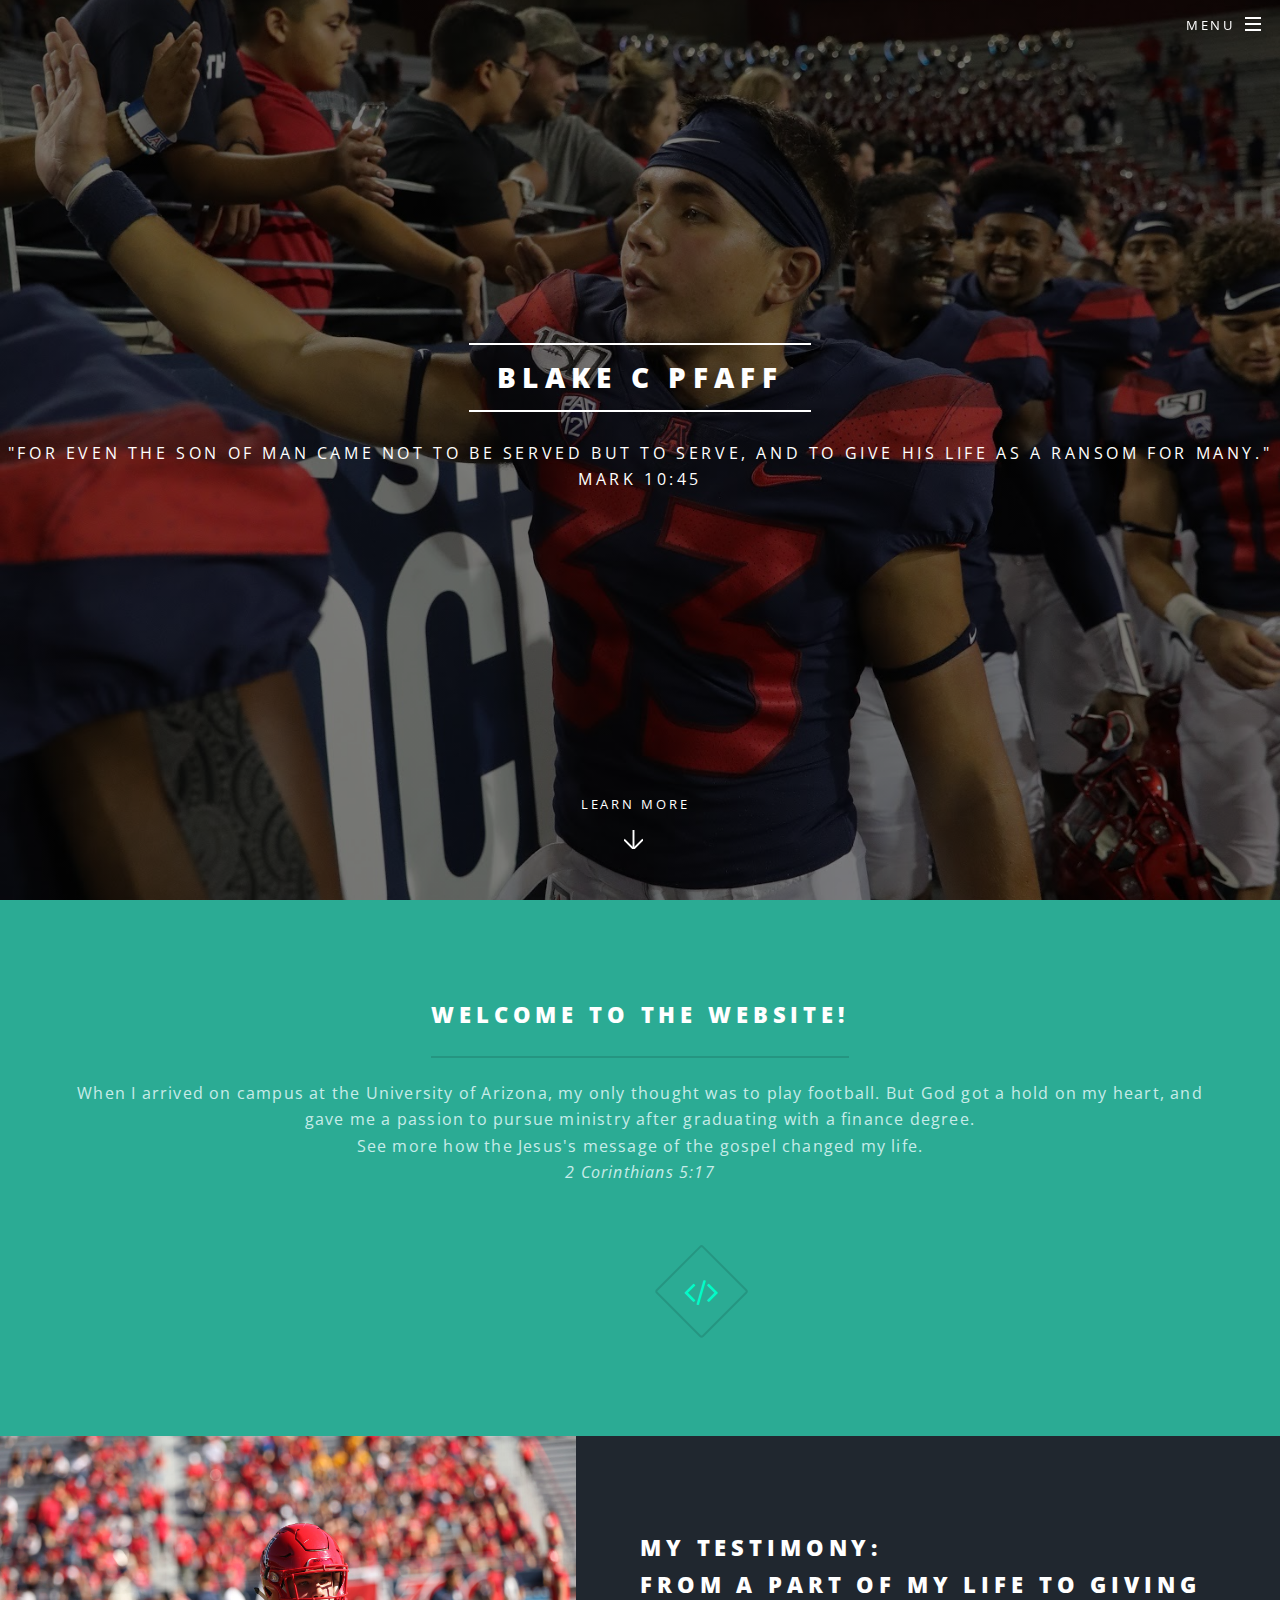
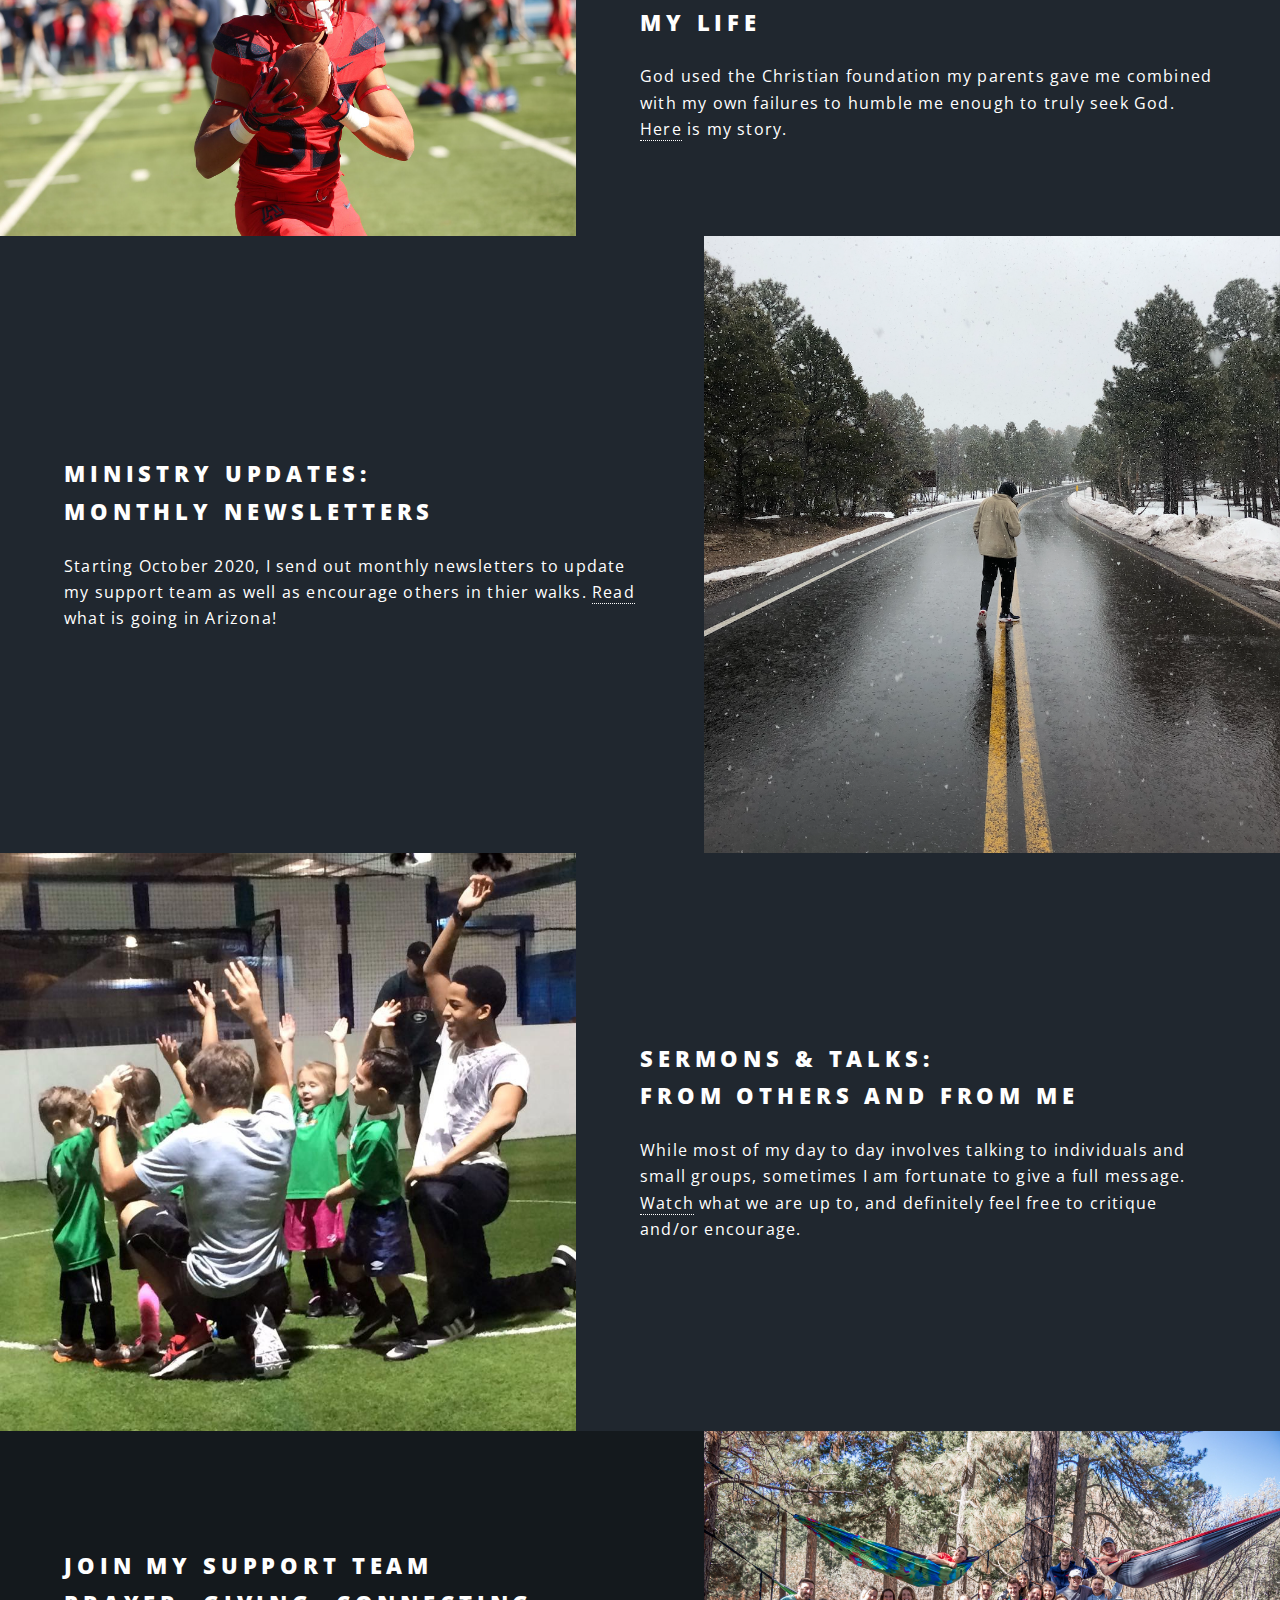
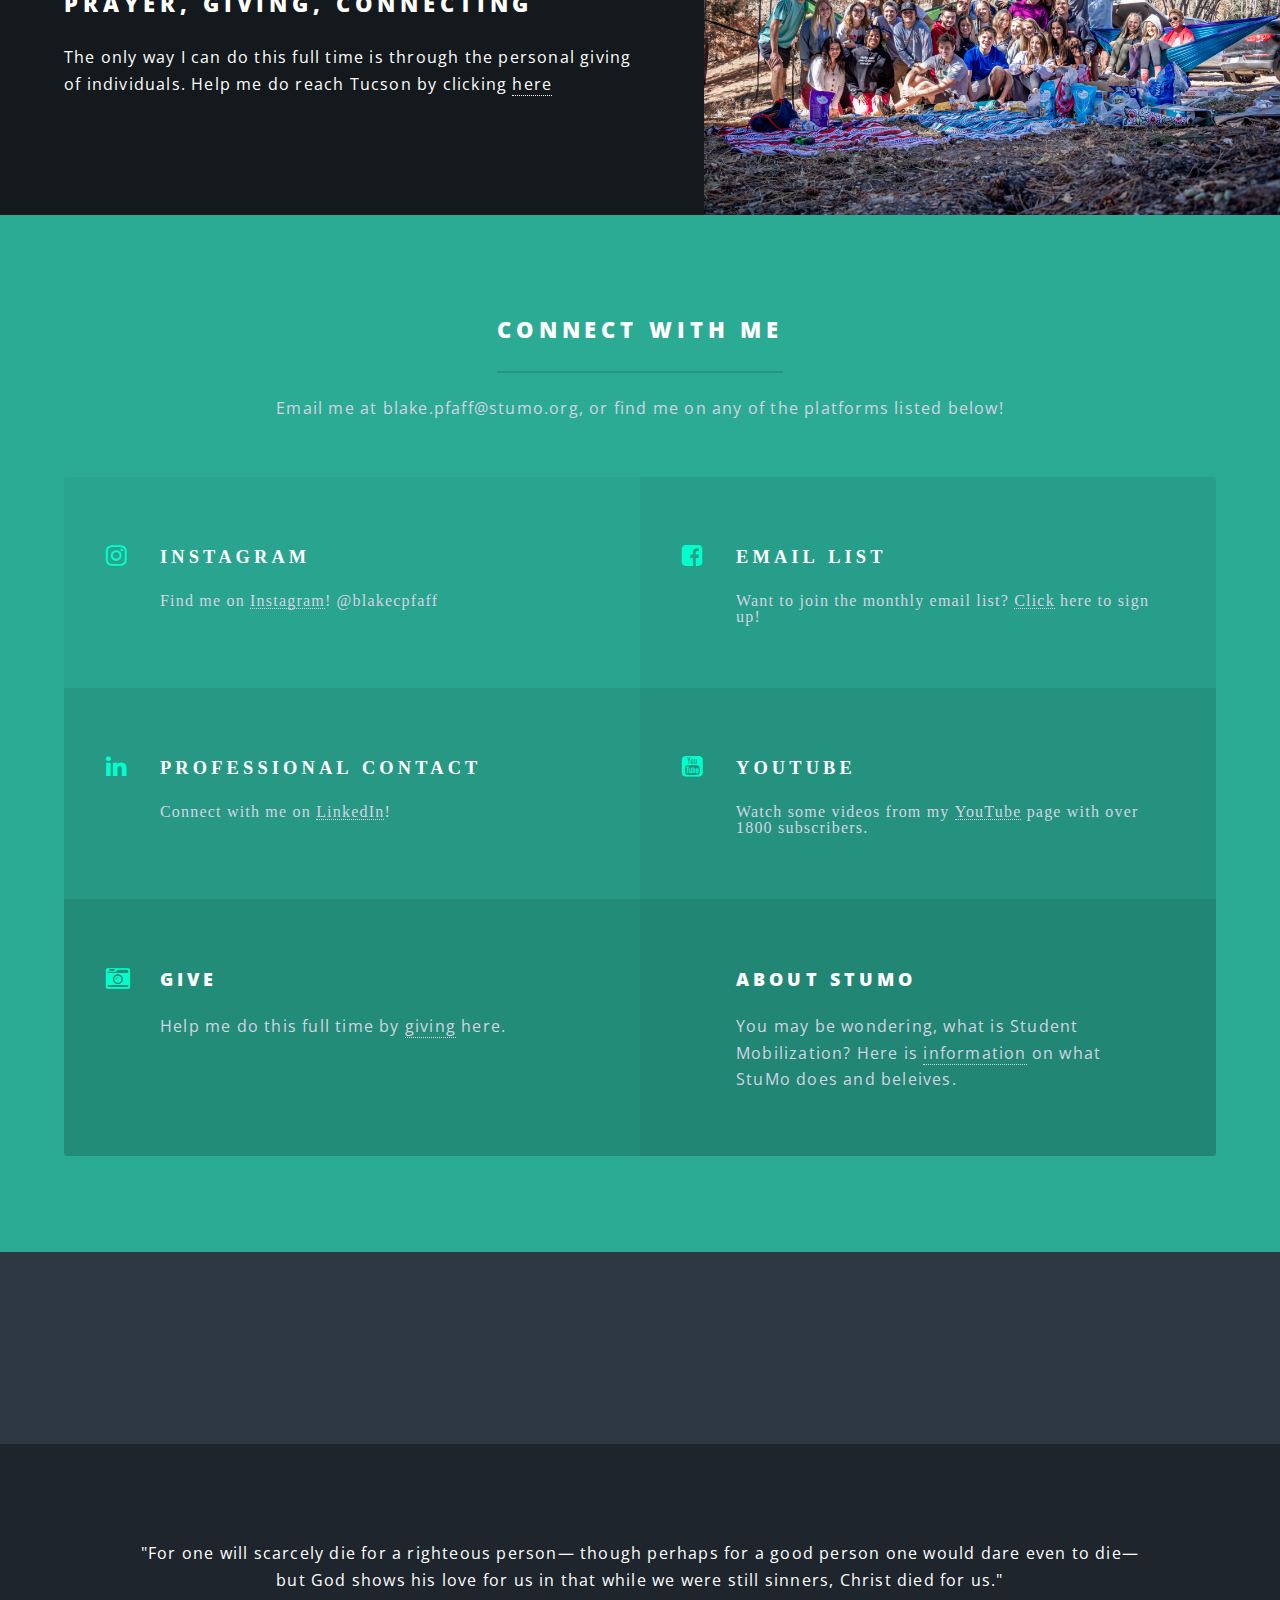
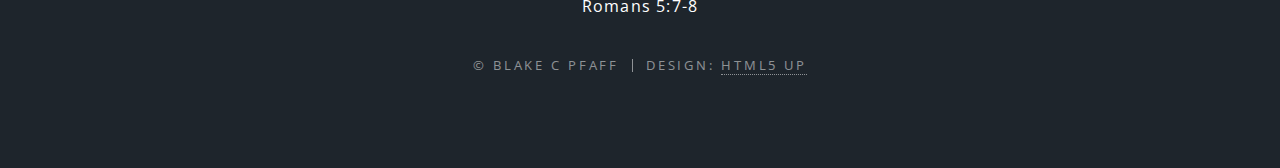
==== index.html @ 1bc869cd "icons more" ====
<!DOCTYPE HTML>
<!--
	Spectral by HTML5 UP
	html5up.net | @ajlkn
	Free for personal and commercial use under the CCA 3.0 license (html5up.net/license)
-->
<html>
	<head>
		<title>Blake C Pfaff</title>
		<meta charset="utf-8" />
		<meta name="viewport" content="width=device-width, initial-scale=1, user-scalable=no" />
		<link rel="stylesheet" href="assets/css/main.css" />
		<noscript><link rel="stylesheet" href="assets/css/noscript.css" /></noscript>
	</head>
	<body class="landing is-preload">

		<!-- Page Wrapper -->
			<div id="page-wrapper">

				<!-- Header -->
					<header id="header" class="alt">
						<h1><a href="index.html">Blake C Pfaff</a></h1>
						<nav id="nav">
							<ul>
								<li class="special">
									<a href="#menu" class="menuToggle"><span>Menu</span></a>
									<div id="menu">
										<ul>
											<li><a href="index.html">Home</a></li>
											<li><a href="servicee.html">Testimony</a></li>
											<li><a href="failuress.html">Newsletter Updates</a></li>
											<li><a href="workk.html">Sermons & Talks</a></li>
											<li><a href="workk.html">Connect & Give</a></li>

										</ul>
									</div>
								</li>
							</ul>
						</nav>
					</header>

				<!-- Banner -->
					<section id="banner">
						<div class="inner">
							<h2>Blake C Pfaff</h2>
							<p>"For even the Son of Man came not to be served
								but to serve, and to give his life as a
								ransom for many."<br />
							 Mark 10:45<br />
							</p>
							<ul class="actions special">

							</ul>
						</div>
						<a href="#one" class="more scrolly">Learn More</a>
					</section>

				<!-- One -->
					<section id="one" class="wrapper style1 special">
						<div class="inner">
							<header class="major">
								<h2> Welcome to the website! </h2>
								<p>When I arrived on campus at the University of Arizona, my only thought
									was to play football. But God got a hold on my heart, and gave me a
									passion to pursue ministry after graduating with a finance degree.
									<br>See more how the Jesus's message of the gospel changed my life.<br>

									 <i> 2 Corinthians 5:17 </i>

								</p>
							</header>
							<ul class="icons major">

								<li><span class="icon fas fa-cross style1"><span class="label">Lorem</span></span></li>
								<li><span class="icon fas fa-football-ball style2"><span class="label">Ipsum</span></span></li>
								<li><span class="icon fa-code major style3"><span class="label">Dolor</span></span></li>
							</ul>
						</div>
					</section>
<!-- cross 10013	271D -->
				<!-- Two -->
					<section id="two" class="wrapper alt style2">
						<section class="spotlight">

						<div class="image"><img src="images/football.JPG" alt width="600px;" height="400px;" /></div><div class="content">
						<h2>My Testimony:<br />
							From a part of my life to giving my life</h2>
						<p>God used the Christian foundation my parents gave me combined
							with my own failures to humble me enough to truly seek God.
						<a href="workk.html">Here</a> is my story.

							</div>
						</section>

						<section class="spotlight">
							<div class="image"><img src="images/snow.jpg" alt="" /></div><div class="content">
								<h2>Ministry Updates:<br />
								Monthly Newsletters</h2>
								<p>Starting October 2020, I send out monthly newsletters to update
									my support team as well as encourage others in thier walks.
									<a href="failuress.html">Read</a>
									what is going in Arizona!
									</thead>
								</p>
							</div>
						</section>
						<section class="spotlight">

							<div class="image"><img src="images/SoccerCoach.JPG" alt="" border="5" /></div><div class="content" >
								<h2>Sermons & Talks:<br />
									From others and from me
								</h2>
								<p>While most of my day to day involves talking to individuals and small
									groups, sometimes I am fortunate to give a full message. <br>
								<a href="servicee.html">Watch</a>
								what we are up to, and definitely feel free to critique and/or encourage.
								</p>

						</p>
							</div>
						</section>
						<section class="spotlight">

							<div class="image"><img src="images/azcamp.jpeg" alt="" border="5" /></div><div class="content" >
								<h2>Join My Support Team<br />
									Prayer, Giving, Connecting
								</h2>
								<p>The only way I can do this full time is through the personal giving
									of individuals. Help me do reach Tucson by clicking
								<a href="servicee.html">here</a>
								</p>

						</p>
							</div>
						</section>
					</section>

				<!-- Three -->
					<section id="three" class="wrapper style3 special">
						<div class="inner">
							<header class="major">
								<h2>Connect With Me</h2>
								<p>Email me at blake.pfaff@stumo.org, or find me on any of the platforms
								listed below! </p>
							</header>
							<ul class="features">
								<li class="icon fa fa-instagram">
									<h3>Instagram</h3>
									<p>Find me on <a href="https://www.instagram.com/blakecpfaff/">Instagram</a>!
										@blakecpfaff</p>
								</li>
								<li class="icon fa fa-facebook-square">
									<h3>Email List</h3>
									<p> Want to join the monthly email list?
										<a href="https://www.instagram.com/blakecpfaff/">Click</a>
										 here to sign up!
									</p>
								</li>
							<li class="fa fa-linkedin" >
									<h3>Professional Contact</h3>
									<p>Connect with me on
										<a href="https://www.linkedin.com/in/blakecpfaff/">LinkedIn</a>!

									</p>
								</li>
								<li class="icon fa fa-youtube-square">
									<h3>YouTube</h3>
									<p> Watch some videos from my
										<a href=https://www.youtube.com/c/BlakeCPfaff">YouTube</a>
										page with over 1800 subscribers.
								</p>
								</li>
								<li class="icon fa-camera-retro">
									<h3>Give</h3>
									<p> Help me do this full time by
										<a href="https://www.instagram.com/blakecpfaff/">giving</a>
										 here.
									</p>

								</li>
								<li class="icon fas fa-bible">
									<h3>About StuMo</h3>
									<p> You may be wondering, what is Student Mobilization? Here is
									<a href=https://www.stumo.org/about">information</a>
									on what StuMo does and beleives. </p>
								</li>
							</ul>
						</div>
					</section>
<!--32,39,47,1 !-->
				<!-- CTA -->
					<section id="cta" class="wrapper style4">
						<div class="inner">
							<header>
								<h2></h2>
								<p></p>
							</header>
							<ul class="actions stacked">


							</ul>
						</div>
					</section>

				<!-- Footer -->
					<footer id="footer">
						<p>
							"For one will scarcely die for a righteous person—
							though perhaps for a good person one would dare even to die—
							<br> but God shows his love for us in that while we were still sinners,
							Christ died for us."
							<br> Romans 5:7-8 </p>
						</ul>
						<ul class="copyright">
							<li>&copy; Blake C Pfaff</li><li>Design: <a href="http://html5up.net">HTML5 UP</a></li>
						</ul>
					</footer>

			</div>

		<!-- Scripts -->
			<script src="assets/js/jquery.min.js"></script>
			<script src="assets/js/jquery.scrollex.min.js"></script>
			<script src="assets/js/jquery.scrolly.min.js"></script>
			<script src="assets/js/browser.min.js"></script>
			<script src="assets/js/breakpoints.min.js"></script>
			<script src="assets/js/util.js"></script>
			<script src="assets/js/main.js"></script>

	</body>
</html>
---- assets/css/main.css ----
@import url(font-awesome.min.css);
@import url("https://fonts.googleapis.com/css?family=Open+Sans:400,400italic,600,600italic,800,800italic");

/*
	Spectral by HTML5 UP
	html5up.net | @ajlkn
	Free for personal and commercial use under the CCA 3.0 license (html5up.net/license)
*/
/*
(25,54,148,1)
*/
html, body, div, span, applet, object,
iframe, h1, h2, h3, h4, h5, h6, p, blockquote,
pre, a, abbr, acronym, address, big, cite,
code, del, dfn, em, img, ins, kbd, q, s, samp,
small, strike, strong, sub, sup, tt, var, b,
u, i, center, dl, dt, dd, ol, ul, li, fieldset,
form, label, legend, table, caption, tbody,
tfoot, thead, tr, th, td, article, aside,
canvas, details, embed, figure, figcaption,
footer, header, hgroup, menu, nav, output, ruby,
section, summary, time, mark, audio, video {
	margin: 0;
	padding: 0;
	border: 0;
	font-size: 100%;
	font: inherit;
	vertical-align: baseline;}

article, aside, details, figcaption, figure,
footer, header, hgroup, menu, nav, section {
	display: block;}

body {
	line-height: 1;
}

ol, ul {
	list-style: none;
}

blockquote, q {
	quotes: none;
}

	blockquote:before, blockquote:after, q:before, q:after {
		content: '';
		content: none;
	}

table {
	border-collapse: collapse;
	border-spacing: 0;
}

body {
	-webkit-text-size-adjust: none;
}

mark {
	background-color: transparent;
	color: inherit;
}

input::-moz-focus-inner {
	border: 0;
	padding: 0;
}

input, select, textarea {
	-moz-appearance: none;
	-webkit-appearance: none;
	-ms-appearance: none;
	appearance: none;
}

/* Basic */

	@-ms-viewport {
		width: device-width;
	}

	html {
		box-sizing: border-box;
	}

	*, *:before, *:after {
		box-sizing: inherit;
	}

	body {
		background: #2e3842;
	}

		body.is-preload *, body.is-preload *:before, body.is-preload *:after {
			-moz-animation: none !important;
			-webkit-animation: none !important;
			-ms-animation: none !important;
			animation: none !important;
			-moz-transition: none !important;
			-webkit-transition: none !important;
			-ms-transition: none !important;
			transition: none !important;
		}

	body, input, select, textarea {
		color: #fff;
		font-family: "Open Sans", Helvetica, sans-serif;
		font-size: 15pt;
		font-weight: 400;
		letter-spacing: 0.075em;
		line-height: 1.65em;
	}

		@media screen and (max-width: 1680px) {

			body, input, select, textarea {
				font-size: 13pt;
			}

		}

		@media screen and (max-width: 1280px) {

			body, input, select, textarea {
				font-size: 12pt;
			}

		}

		@media screen and (max-width: 736px) {

			body, input, select, textarea {
				font-size: 11pt;
				letter-spacing: 0.0375em;
			}

		}

	a {
		-moz-transition: color 0.2s ease, border-bottom-color 0.2s ease;
		-webkit-transition: color 0.2s ease, border-bottom-color 0.2s ease;
		-ms-transition: color 0.2s ease, border-bottom-color 0.2s ease;
		transition: color 0.2s ease, border-bottom-color 0.2s ease;
		border-bottom: dotted 1px;
		color: inherit;
		text-decoration: none;
	}

		a:hover {
			border-bottom-color: transparent;
		}

	strong, b {
		color: #fff;
		font-weight: 600;
	}

	em, i {
		font-style: italic;
	}

	p {
		margin: 0 0 2em 0;
	}

	h1, h2, h3, h4, h5, h6 {
		color: #fff;
		font-weight: 800;
		letter-spacing: 0.225em;
		line-height: 1em;
		margin: 0 0 1em 0;
		text-transform: uppercase;
	}

		h1 a, h2 a, h3 a, h4 a, h5 a, h6 a {
			color: inherit;
			text-decoration: none;
		}

	h2 {
		font-size: 1.35em;
		line-height: 1.75em;
	}

		@media screen and (max-width: 736px) {

			h2 {
				font-size: 1.1em;
				line-height: 1.65em;
			}

		}

	h3 {
		font-size: 1.15em;
		line-height: 1.75em;
	}

		@media screen and (max-width: 736px) {

			h3 {
				font-size: 1em;
				line-height: 1.65em;
			}

		}

	h4 {
		font-size: 1em;
		line-height: 1.5em;
	}

	h5 {
		font-size: 0.8em;
		line-height: 1.5em;
	}

	h6 {
		font-size: 0.7em;
		line-height: 1.5em;
	}

	sub {
		font-size: 0.8em;
		position: relative;
		top: 0.5em;
	}

	sup {
		font-size: 0.8em;
		position: relative;
		top: -0.5em;
	}

	hr {
		border: 0;
		border-bottom: solid 2px #fff;
		margin: 3em 0;
	}

		hr.major {
			margin: 4.5em 0;
		}

	blockquote {
		border-left: solid 4px #fff;
		font-style: italic;
		margin: 0 0 2em 0;
		padding: 0.5em 0 0.5em 2em;
	}

	code {
		background: rgba(144, 144, 144, 0.25);
		border-radius: 3px;
		font-family: "Courier New", monospace;
		font-size: 0.9em;
		letter-spacing: 0;
		margin: 0 0.25em;
		padding: 0.25em 0.65em;
	}

	pre {
		-webkit-overflow-scrolling: touch;
		font-family: "Courier New", monospace;
		font-size: 0.9em;
		margin: 0 0 2em 0;
	}

		pre code {
			display: block;
			line-height: 1.75em;
			padding: 1em 1.5em;
			overflow-x: auto;
		}

	.align-left {
		text-align: left;
	}

	.align-center {
		text-align: center;
	}

	.align-right {
		text-align: right;
	}

/* Row */

	.row {
		display: flex;
		flex-wrap: wrap;
		box-sizing: border-box;
		align-items: stretch;
	}

		.row > * {
			box-sizing: border-box;
		}

		.row.gtr-uniform > * > :last-child {
			margin-bottom: 0;
		}

		.row.aln-left {
			justify-content: flex-start;
		}

		.row.aln-center {
			justify-content: center;
		}

		.row.aln-right {
			justify-content: flex-end;
		}

		.row.aln-top {
			align-items: flex-start;
		}

		.row.aln-middle {
			align-items: center;
		}

		.row.aln-bottom {
			align-items: flex-end;
		}

		.row > .imp {
			order: -1;
		}

		.row > .col-1 {
			width: 8.3333333333%;
		}

		.row > .off-1 {
			margin-left: 8.3333333333%;
		}

		.row > .col-2 {
			width: 16.6666666667%;
		}

		.row > .off-2 {
			margin-left: 16.6666666667%;
		}

		.row > .col-3 {
			width: 25%;
		}

		.row > .off-3 {
			margin-left: 25%;
		}

		.row > .col-4 {
			width: 33.3333333333%;
		}

		.row > .off-4 {
			margin-left: 33.3333333333%;
		}

		.row > .col-5 {
			width: 41.6666666667%;
		}

		.row > .off-5 {
			margin-left: 41.6666666667%;
		}

		.row > .col-6 {
			width: 50%;
		}

		.row > .off-6 {
			margin-left: 50%;
		}

		.row > .col-7 {
			width: 58.3333333333%;
		}

		.row > .off-7 {
			margin-left: 58.3333333333%;
		}

		.row > .col-8 {
			width: 66.6666666667%;
		}

		.row > .off-8 {
			margin-left: 66.6666666667%;
		}

		.row > .col-9 {
			width: 75%;
		}

		.row > .off-9 {
			margin-left: 75%;
		}

		.row > .col-10 {
			width: 83.3333333333%;
		}

		.row > .off-10 {
			margin-left: 83.3333333333%;
		}

		.row > .col-11 {
			width: 91.6666666667%;
		}

		.row > .off-11 {
			margin-left: 91.6666666667%;
		}

		.row > .col-12 {
			width: 100%;
		}

		.row > .off-12 {
			margin-left: 100%;
		}

		.row.gtr-0 {
			margin-top: 0;
			margin-left: 0em;
		}

			.row.gtr-0 > * {
				padding: 0 0 0 0em;
			}

			.row.gtr-0.gtr-uniform {
				margin-top: 0em;
			}

				.row.gtr-0.gtr-uniform > * {
					padding-top: 0em;
				}

		.row.gtr-25 {
			margin-top: 0;
			margin-left: -0.375em;
		}

			.row.gtr-25 > * {
				padding: 0 0 0 0.375em;
			}

			.row.gtr-25.gtr-uniform {
				margin-top: -0.375em;
			}

				.row.gtr-25.gtr-uniform > * {
					padding-top: 0.375em;
				}

		.row.gtr-50 {
			margin-top: 0;
			margin-left: -0.75em;
		}

			.row.gtr-50 > * {
				padding: 0 0 0 0.75em;
			}

			.row.gtr-50.gtr-uniform {
				margin-top: -0.75em;
			}

				.row.gtr-50.gtr-uniform > * {
					padding-top: 0.75em;
				}

		.row {
			margin-top: 0;
			margin-left: -1.5em;
		}

			.row > * {
				padding: 0 0 0 1.5em;
			}

			.row.gtr-uniform {
				margin-top: -1.5em;
			}

				.row.gtr-uniform > * {
					padding-top: 1.5em;
				}

		.row.gtr-150 {
			margin-top: 0;
			margin-left: -2.25em;
		}

			.row.gtr-150 > * {
				padding: 0 0 0 2.25em;
			}

			.row.gtr-150.gtr-uniform {
				margin-top: -2.25em;
			}

				.row.gtr-150.gtr-uniform > * {
					padding-top: 2.25em;
				}

		.row.gtr-200 {
			margin-top: 0;
			margin-left: -3em;
		}

			.row.gtr-200 > * {
				padding: 0 0 0 3em;
			}

			.row.gtr-200.gtr-uniform {
				margin-top: -3em;
			}

				.row.gtr-200.gtr-uniform > * {
					padding-top: 3em;
				}

		@media screen and (max-width: 1680px) {

			.row {
				display: flex;
				flex-wrap: wrap;
				box-sizing: border-box;
				align-items: stretch;
			}

				.row > * {
					box-sizing: border-box;
				}

				.row.gtr-uniform > * > :last-child {
					margin-bottom: 0;
				}

				.row.aln-left {
					justify-content: flex-start;
				}

				.row.aln-center {
					justify-content: center;
				}

				.row.aln-right {
					justify-content: flex-end;
				}

				.row.aln-top {
					align-items: flex-start;
				}

				.row.aln-middle {
					align-items: center;
				}

				.row.aln-bottom {
					align-items: flex-end;
				}

				.row > .imp-xlarge {
					order: -1;
				}

				.row > .col-1-xlarge {
					width: 8.3333333333%;
				}

				.row > .off-1-xlarge {
					margin-left: 8.3333333333%;
				}

				.row > .col-2-xlarge {
					width: 16.6666666667%;
				}

				.row > .off-2-xlarge {
					margin-left: 16.6666666667%;
				}

				.row > .col-3-xlarge {
					width: 25%;
				}

				.row > .off-3-xlarge {
					margin-left: 25%;
				}

				.row > .col-4-xlarge {
					width: 33.3333333333%;
				}

				.row > .off-4-xlarge {
					margin-left: 33.3333333333%;
				}

				.row > .col-5-xlarge {
					width: 41.6666666667%;
				}

				.row > .off-5-xlarge {
					margin-left: 41.6666666667%;
				}

				.row > .col-6-xlarge {
					width: 50%;
				}

				.row > .off-6-xlarge {
					margin-left: 50%;
				}

				.row > .col-7-xlarge {
					width: 58.3333333333%;
				}

				.row > .off-7-xlarge {
					margin-left: 58.3333333333%;
				}

				.row > .col-8-xlarge {
					width: 66.6666666667%;
				}

				.row > .off-8-xlarge {
					margin-left: 66.6666666667%;
				}

				.row > .col-9-xlarge {
					width: 75%;
				}

				.row > .off-9-xlarge {
					margin-left: 75%;
				}

				.row > .col-10-xlarge {
					width: 83.3333333333%;
				}

				.row > .off-10-xlarge {
					margin-left: 83.3333333333%;
				}

				.row > .col-11-xlarge {
					width: 91.6666666667%;
				}

				.row > .off-11-xlarge {
					margin-left: 91.6666666667%;
				}

				.row > .col-12-xlarge {
					width: 100%;
				}

				.row > .off-12-xlarge {
					margin-left: 100%;
				}

				.row.gtr-0 {
					margin-top: 0;
					margin-left: 0em;
				}

					.row.gtr-0 > * {
						padding: 0 0 0 0em;
					}

					.row.gtr-0.gtr-uniform {
						margin-top: 0em;
					}

						.row.gtr-0.gtr-uniform > * {
							padding-top: 0em;
						}

				.row.gtr-25 {
					margin-top: 0;
					margin-left: -0.375em;
				}

					.row.gtr-25 > * {
						padding: 0 0 0 0.375em;
					}

					.row.gtr-25.gtr-uniform {
						margin-top: -0.375em;
					}

						.row.gtr-25.gtr-uniform > * {
							padding-top: 0.375em;
						}

				.row.gtr-50 {
					margin-top: 0;
					margin-left: -0.75em;
				}

					.row.gtr-50 > * {
						padding: 0 0 0 0.75em;
					}

					.row.gtr-50.gtr-uniform {
						margin-top: -0.75em;
					}

						.row.gtr-50.gtr-uniform > * {
							padding-top: 0.75em;
						}

				.row {
					margin-top: 0;
					margin-left: -1.5em;
				}

					.row > * {
						padding: 0 0 0 1.5em;
					}

					.row.gtr-uniform {
						margin-top: -1.5em;
					}

						.row.gtr-uniform > * {
							padding-top: 1.5em;
						}

				.row.gtr-150 {
					margin-top: 0;
					margin-left: -2.25em;
				}

					.row.gtr-150 > * {
						padding: 0 0 0 2.25em;
					}

					.row.gtr-150.gtr-uniform {
						margin-top: -2.25em;
					}

						.row.gtr-150.gtr-uniform > * {
							padding-top: 2.25em;
						}

				.row.gtr-200 {
					margin-top: 0;
					margin-left: -3em;
				}

					.row.gtr-200 > * {
						padding: 0 0 0 3em;
					}

					.row.gtr-200.gtr-uniform {
						margin-top: -3em;
					}

						.row.gtr-200.gtr-uniform > * {
							padding-top: 3em;
						}

		}

		@media screen and (max-width: 1280px) {

			.row {
				display: flex;
				flex-wrap: wrap;
				box-sizing: border-box;
				align-items: stretch;
			}

				.row > * {
					box-sizing: border-box;
				}

				.row.gtr-uniform > * > :last-child {
					margin-bottom: 0;
				}

				.row.aln-left {
					justify-content: flex-start;
				}

				.row.aln-center {
					justify-content: center;
				}

				.row.aln-right {
					justify-content: flex-end;
				}

				.row.aln-top {
					align-items: flex-start;
				}

				.row.aln-middle {
					align-items: center;
				}

				.row.aln-bottom {
					align-items: flex-end;
				}

				.row > .imp-large {
					order: -1;
				}

				.row > .col-1-large {
					width: 8.3333333333%;
				}

				.row > .off-1-large {
					margin-left: 8.3333333333%;
				}

				.row > .col-2-large {
					width: 16.6666666667%;
				}

				.row > .off-2-large {
					margin-left: 16.6666666667%;
				}

				.row > .col-3-large {
					width: 25%;
				}

				.row > .off-3-large {
					margin-left: 25%;
				}

				.row > .col-4-large {
					width: 33.3333333333%;
				}

				.row > .off-4-large {
					margin-left: 33.3333333333%;
				}

				.row > .col-5-large {
					width: 41.6666666667%;
				}

				.row > .off-5-large {
					margin-left: 41.6666666667%;
				}

				.row > .col-6-large {
					width: 50%;
				}

				.row > .off-6-large {
					margin-left: 50%;
				}

				.row > .col-7-large {
					width: 58.3333333333%;
				}

				.row > .off-7-large {
					margin-left: 58.3333333333%;
				}

				.row > .col-8-large {
					width: 66.6666666667%;
				}

				.row > .off-8-large {
					margin-left: 66.6666666667%;
				}

				.row > .col-9-large {
					width: 75%;
				}

				.row > .off-9-large {
					margin-left: 75%;
				}

				.row > .col-10-large {
					width: 83.3333333333%;
				}

				.row > .off-10-large {
					margin-left: 83.3333333333%;
				}

				.row > .col-11-large {
					width: 91.6666666667%;
				}

				.row > .off-11-large {
					margin-left: 91.6666666667%;
				}

				.row > .col-12-large {
					width: 100%;
				}

				.row > .off-12-large {
					margin-left: 100%;
				}

				.row.gtr-0 {
					margin-top: 0;
					margin-left: 0em;
				}

					.row.gtr-0 > * {
						padding: 0 0 0 0em;
					}

					.row.gtr-0.gtr-uniform {
						margin-top: 0em;
					}

						.row.gtr-0.gtr-uniform > * {
							padding-top: 0em;
						}

				.row.gtr-25 {
					margin-top: 0;
					margin-left: -0.375em;
				}

					.row.gtr-25 > * {
						padding: 0 0 0 0.375em;
					}

					.row.gtr-25.gtr-uniform {
						margin-top: -0.375em;
					}

						.row.gtr-25.gtr-uniform > * {
							padding-top: 0.375em;
						}

				.row.gtr-50 {
					margin-top: 0;
					margin-left: -0.75em;
				}

					.row.gtr-50 > * {
						padding: 0 0 0 0.75em;
					}

					.row.gtr-50.gtr-uniform {
						margin-top: -0.75em;
					}

						.row.gtr-50.gtr-uniform > * {
							padding-top: 0.75em;
						}

				.row {
					margin-top: 0;
					margin-left: -1.5em;
				}

					.row > * {
						padding: 0 0 0 1.5em;
					}

					.row.gtr-uniform {
						margin-top: -1.5em;
					}

						.row.gtr-uniform > * {
							padding-top: 1.5em;
						}

				.row.gtr-150 {
					margin-top: 0;
					margin-left: -2.25em;
				}

					.row.gtr-150 > * {
						padding: 0 0 0 2.25em;
					}

					.row.gtr-150.gtr-uniform {
						margin-top: -2.25em;
					}

						.row.gtr-150.gtr-uniform > * {
							padding-top: 2.25em;
						}

				.row.gtr-200 {
					margin-top: 0;
					margin-left: -3em;
				}

					.row.gtr-200 > * {
						padding: 0 0 0 3em;
					}

					.row.gtr-200.gtr-uniform {
						margin-top: -3em;
					}

						.row.gtr-200.gtr-uniform > * {
							padding-top: 3em;
						}

		}

		@media screen and (max-width: 980px) {

			.row {
				display: flex;
				flex-wrap: wrap;
				box-sizing: border-box;
				align-items: stretch;
			}

				.row > * {
					box-sizing: border-box;
				}

				.row.gtr-uniform > * > :last-child {
					margin-bottom: 0;
				}

				.row.aln-left {
					justify-content: flex-start;
				}

				.row.aln-center {
					justify-content: center;
				}

				.row.aln-right {
					justify-content: flex-end;
				}

				.row.aln-top {
					align-items: flex-start;
				}

				.row.aln-middle {
					align-items: center;
				}

				.row.aln-bottom {
					align-items: flex-end;
				}

				.row > .imp-medium {
					order: -1;
				}

				.row > .col-1-medium {
					width: 8.3333333333%;
				}

				.row > .off-1-medium {
					margin-left: 8.3333333333%;
				}

				.row > .col-2-medium {
					width: 16.6666666667%;
				}

				.row > .off-2-medium {
					margin-left: 16.6666666667%;
				}

				.row > .col-3-medium {
					width: 25%;
				}

				.row > .off-3-medium {
					margin-left: 25%;
				}

				.row > .col-4-medium {
					width: 33.3333333333%;
				}

				.row > .off-4-medium {
					margin-left: 33.3333333333%;
				}

				.row > .col-5-medium {
					width: 41.6666666667%;
				}

				.row > .off-5-medium {
					margin-left: 41.6666666667%;
				}

				.row > .col-6-medium {
					width: 50%;
				}

				.row > .off-6-medium {
					margin-left: 50%;
				}

				.row > .col-7-medium {
					width: 58.3333333333%;
				}

				.row > .off-7-medium {
					margin-left: 58.3333333333%;
				}

				.row > .col-8-medium {
					width: 66.6666666667%;
				}

				.row > .off-8-medium {
					margin-left: 66.6666666667%;
				}

				.row > .col-9-medium {
					width: 75%;
				}

				.row > .off-9-medium {
					margin-left: 75%;
				}

				.row > .col-10-medium {
					width: 83.3333333333%;
				}

				.row > .off-10-medium {
					margin-left: 83.3333333333%;
				}

				.row > .col-11-medium {
					width: 91.6666666667%;
				}

				.row > .off-11-medium {
					margin-left: 91.6666666667%;
				}

				.row > .col-12-medium {
					width: 100%;
				}

				.row > .off-12-medium {
					margin-left: 100%;
				}

				.row.gtr-0 {
					margin-top: 0;
					margin-left: 0em;
				}

					.row.gtr-0 > * {
						padding: 0 0 0 0em;
					}

					.row.gtr-0.gtr-uniform {
						margin-top: 0em;
					}

						.row.gtr-0.gtr-uniform > * {
							padding-top: 0em;
						}

				.row.gtr-25 {
					margin-top: 0;
					margin-left: -0.375em;
				}

					.row.gtr-25 > * {
						padding: 0 0 0 0.375em;
					}

					.row.gtr-25.gtr-uniform {
						margin-top: -0.375em;
					}

						.row.gtr-25.gtr-uniform > * {
							padding-top: 0.375em;
						}

				.row.gtr-50 {
					margin-top: 0;
					margin-left: -0.75em;
				}

					.row.gtr-50 > * {
						padding: 0 0 0 0.75em;
					}

					.row.gtr-50.gtr-uniform {
						margin-top: -0.75em;
					}

						.row.gtr-50.gtr-uniform > * {
							padding-top: 0.75em;
						}

				.row {
					margin-top: 0;
					margin-left: -1.5em;
				}

					.row > * {
						padding: 0 0 0 1.5em;
					}

					.row.gtr-uniform {
						margin-top: -1.5em;
					}

						.row.gtr-uniform > * {
							padding-top: 1.5em;
						}

				.row.gtr-150 {
					margin-top: 0;
					margin-left: -2.25em;
				}

					.row.gtr-150 > * {
						padding: 0 0 0 2.25em;
					}

					.row.gtr-150.gtr-uniform {
						margin-top: -2.25em;
					}

						.row.gtr-150.gtr-uniform > * {
							padding-top: 2.25em;
						}

				.row.gtr-200 {
					margin-top: 0;
					margin-left: -3em;
				}

					.row.gtr-200 > * {
						padding: 0 0 0 3em;
					}

					.row.gtr-200.gtr-uniform {
						margin-top: -3em;
					}

						.row.gtr-200.gtr-uniform > * {
							padding-top: 3em;
						}

		}

		@media screen and (max-width: 736px) {

			.row {
				display: flex;
				flex-wrap: wrap;
				box-sizing: border-box;
				align-items: stretch;
			}

				.row > * {
					box-sizing: border-box;
				}

				.row.gtr-uniform > * > :last-child {
					margin-bottom: 0;
				}

				.row.aln-left {
					justify-content: flex-start;
				}

				.row.aln-center {
					justify-content: center;
				}

				.row.aln-right {
					justify-content: flex-end;
				}

				.row.aln-top {
					align-items: flex-start;
				}

				.row.aln-middle {
					align-items: center;
				}

				.row.aln-bottom {
					align-items: flex-end;
				}

				.row > .imp-small {
					order: -1;
				}

				.row > .col-1-small {
					width: 8.3333333333%;
				}

				.row > .off-1-small {
					margin-left: 8.3333333333%;
				}

				.row > .col-2-small {
					width: 16.6666666667%;
				}

				.row > .off-2-small {
					margin-left: 16.6666666667%;
				}

				.row > .col-3-small {
					width: 25%;
				}

				.row > .off-3-small {
					margin-left: 25%;
				}

				.row > .col-4-small {
					width: 33.3333333333%;
				}

				.row > .off-4-small {
					margin-left: 33.3333333333%;
				}

				.row > .col-5-small {
					width: 41.6666666667%;
				}

				.row > .off-5-small {
					margin-left: 41.6666666667%;
				}

				.row > .col-6-small {
					width: 50%;
				}

				.row > .off-6-small {
					margin-left: 50%;
				}

				.row > .col-7-small {
					width: 58.3333333333%;
				}

				.row > .off-7-small {
					margin-left: 58.3333333333%;
				}

				.row > .col-8-small {
					width: 66.6666666667%;
				}

				.row > .off-8-small {
					margin-left: 66.6666666667%;
				}

				.row > .col-9-small {
					width: 75%;
				}

				.row > .off-9-small {
					margin-left: 75%;
				}

				.row > .col-10-small {
					width: 83.3333333333%;
				}

				.row > .off-10-small {
					margin-left: 83.3333333333%;
				}

				.row > .col-11-small {
					width: 91.6666666667%;
				}

				.row > .off-11-small {
					margin-left: 91.6666666667%;
				}

				.row > .col-12-small {
					width: 100%;
				}

				.row > .off-12-small {
					margin-left: 100%;
				}

				.row.gtr-0 {
					margin-top: 0;
					margin-left: 0em;
				}

					.row.gtr-0 > * {
						padding: 0 0 0 0em;
					}

					.row.gtr-0.gtr-uniform {
						margin-top: 0em;
					}

						.row.gtr-0.gtr-uniform > * {
							padding-top: 0em;
						}

				.row.gtr-25 {
					margin-top: 0;
					margin-left: -0.375em;
				}

					.row.gtr-25 > * {
						padding: 0 0 0 0.375em;
					}

					.row.gtr-25.gtr-uniform {
						margin-top: -0.375em;
					}

						.row.gtr-25.gtr-uniform > * {
							padding-top: 0.375em;
						}

				.row.gtr-50 {
					margin-top: 0;
					margin-left: -0.75em;
				}

					.row.gtr-50 > * {
						padding: 0 0 0 0.75em;
					}

					.row.gtr-50.gtr-uniform {
						margin-top: -0.75em;
					}

						.row.gtr-50.gtr-uniform > * {
							padding-top: 0.75em;
						}

				.row {
					margin-top: 0;
					margin-left: -1.5em;
				}

					.row > * {
						padding: 0 0 0 1.5em;
					}

					.row.gtr-uniform {
						margin-top: -1.5em;
					}

						.row.gtr-uniform > * {
							padding-top: 1.5em;
						}

				.row.gtr-150 {
					margin-top: 0;
					margin-left: -2.25em;
				}

					.row.gtr-150 > * {
						padding: 0 0 0 2.25em;
					}

					.row.gtr-150.gtr-uniform {
						margin-top: -2.25em;
					}

						.row.gtr-150.gtr-uniform > * {
							padding-top: 2.25em;
						}

				.row.gtr-200 {
					margin-top: 0;
					margin-left: -3em;
				}

					.row.gtr-200 > * {
						padding: 0 0 0 3em;
					}

					.row.gtr-200.gtr-uniform {
						margin-top: -3em;
					}

						.row.gtr-200.gtr-uniform > * {
							padding-top: 3em;
						}

		}

		@media screen and (max-width: 480px) {

			.row {
				display: flex;
				flex-wrap: wrap;
				box-sizing: border-box;
				align-items: stretch;
			}

				.row > * {
					box-sizing: border-box;
				}

				.row.gtr-uniform > * > :last-child {
					margin-bottom: 0;
				}

				.row.aln-left {
					justify-content: flex-start;
				}

				.row.aln-center {
					justify-content: center;
				}

				.row.aln-right {
					justify-content: flex-end;
				}

				.row.aln-top {
					align-items: flex-start;
				}

				.row.aln-middle {
					align-items: center;
				}

				.row.aln-bottom {
					align-items: flex-end;
				}

				.row > .imp-xsmall {
					order: -1;
				}

				.row > .col-1-xsmall {
					width: 8.3333333333%;
				}

				.row > .off-1-xsmall {
					margin-left: 8.3333333333%;
				}

				.row > .col-2-xsmall {
					width: 16.6666666667%;
				}

				.row > .off-2-xsmall {
					margin-left: 16.6666666667%;
				}

				.row > .col-3-xsmall {
					width: 25%;
				}

				.row > .off-3-xsmall {
					margin-left: 25%;
				}

				.row > .col-4-xsmall {
					width: 33.3333333333%;
				}

				.row > .off-4-xsmall {
					margin-left: 33.3333333333%;
				}

				.row > .col-5-xsmall {
					width: 41.6666666667%;
				}

				.row > .off-5-xsmall {
					margin-left: 41.6666666667%;
				}

				.row > .col-6-xsmall {
					width: 50%;
				}

				.row > .off-6-xsmall {
					margin-left: 50%;
				}

				.row > .col-7-xsmall {
					width: 58.3333333333%;
				}

				.row > .off-7-xsmall {
					margin-left: 58.3333333333%;
				}

				.row > .col-8-xsmall {
					width: 66.6666666667%;
				}

				.row > .off-8-xsmall {
					margin-left: 66.6666666667%;
				}

				.row > .col-9-xsmall {
					width: 75%;
				}

				.row > .off-9-xsmall {
					margin-left: 75%;
				}

				.row > .col-10-xsmall {
					width: 83.3333333333%;
				}

				.row > .off-10-xsmall {
					margin-left: 83.3333333333%;
				}

				.row > .col-11-xsmall {
					width: 91.6666666667%;
				}

				.row > .off-11-xsmall {
					margin-left: 91.6666666667%;
				}

				.row > .col-12-xsmall {
					width: 100%;
				}

				.row > .off-12-xsmall {
					margin-left: 100%;
				}

				.row.gtr-0 {
					margin-top: 0;
					margin-left: 0em;
				}

					.row.gtr-0 > * {
						padding: 0 0 0 0em;
					}

					.row.gtr-0.gtr-uniform {
						margin-top: 0em;
					}

						.row.gtr-0.gtr-uniform > * {
							padding-top: 0em;
						}

				.row.gtr-25 {
					margin-top: 0;
					margin-left: -0.375em;
				}

					.row.gtr-25 > * {
						padding: 0 0 0 0.375em;
					}

					.row.gtr-25.gtr-uniform {
						margin-top: -0.375em;
					}

						.row.gtr-25.gtr-uniform > * {
							padding-top: 0.375em;
						}

				.row.gtr-50 {
					margin-top: 0;
					margin-left: -0.75em;
				}

					.row.gtr-50 > * {
						padding: 0 0 0 0.75em;
					}

					.row.gtr-50.gtr-uniform {
						margin-top: -0.75em;
					}

						.row.gtr-50.gtr-uniform > * {
							padding-top: 0.75em;
						}

				.row {
					margin-top: 0;
					margin-left: -1.5em;
				}

					.row > * {
						padding: 0 0 0 1.5em;
					}

					.row.gtr-uniform {
						margin-top: -1.5em;
					}

						.row.gtr-uniform > * {
							padding-top: 1.5em;
						}

				.row.gtr-150 {
					margin-top: 0;
					margin-left: -2.25em;
				}

					.row.gtr-150 > * {
						padding: 0 0 0 2.25em;
					}

					.row.gtr-150.gtr-uniform {
						margin-top: -2.25em;
					}

						.row.gtr-150.gtr-uniform > * {
							padding-top: 2.25em;
						}

				.row.gtr-200 {
					margin-top: 0;
					margin-left: -3em;
				}

					.row.gtr-200 > * {
						padding: 0 0 0 3em;
					}

					.row.gtr-200.gtr-uniform {
						margin-top: -3em;
					}

						.row.gtr-200.gtr-uniform > * {
							padding-top: 3em;
						}

		}

/* Section/Article */

	section.special, article.special {
		text-align: center;
	}

	header p {
		color: rgba(255, 255, 255, 0.5);
		position: relative;
		top: -0.25em;
	}

	header h3 + p {
		font-size: 1.1em;
	}

	header h4 + p,
	header h5 + p,
	header h6 + p {
		font-size: 0.9em;
	}

	header.major {
		margin: 0 0 3.5em 0;
	}

		header.major h2, header.major h3, header.major h4, header.major h5, header.major h6 {
			border-bottom: solid 2px #fff;
			display: inline-block;
			padding-bottom: 1em;
			position: relative;
		}

			header.major h2:after, header.major h3:after, header.major h4:after, header.major h5:after, header.major h6:after {
				content: '';
				display: block;
				height: 1px;
			}

		header.major p {
			color: #fff;
			top: 0;
		}

		@media screen and (max-width: 736px) {

			header.major {
				margin: 0 0 2em 0;
			}

		}

	@media screen and (max-width: 980px) {

		header br {
			display: none;
		}

	}

/* Form */

	form {
		margin: 0 0 2em 0;
	}

	label {
		color: #fff;
		display: block;
		font-size: 0.9em;
		font-weight: 600;
		margin: 0 0 1em 0;
	}

	input[type="text"],
	input[type="password"],
	input[type="email"],
	select,
	textarea {
		-moz-appearance: none;
		-webkit-appearance: none;
		-ms-appearance: none;
		appearance: none;
		background-color: rgba(144, 144, 144, 0.25);
		border-radius: 3px;
		border: none;
		color: inherit;
		display: block;
		outline: 0;
		padding: 0 1em;
		text-decoration: none;
		width: 100%;
	}

		input[type="text"]:invalid,
		input[type="password"]:invalid,
		input[type="email"]:invalid,
		select:invalid,
		textarea:invalid {
			box-shadow: none;
		}

		input[type="text"]:focus,
		input[type="password"]:focus,
		input[type="email"]:focus,
		select:focus,
		textarea:focus {
			box-shadow: 0 0 0 2px #21b2a6;
		}

	select {
		background-size: 1.25em;
		background-repeat: no-repeat;
		background-position: calc(100% - 1em) center;
		height: 2.75em;
		padding-right: 2.75em;
		text-overflow: ellipsis;
	}

		select:focus::-ms-value {
			background-color: transparent;
		}

		select::-ms-expand {
			display: none;
		}

	input[type="text"],
	input[type="password"],
	input[type="email"],
	select {
		height: 2.75em;
	}

	textarea {
		padding: 0.75em 1em;
	}

	input[type="checkbox"],
	input[type="radio"] {
		-moz-appearance: none;
		-webkit-appearance: none;
		-ms-appearance: none;
		appearance: none;
		display: block;
		float: left;
		margin-right: -2em;
		opacity: 0;
		width: 1em;
		z-index: -1;
	}

		input[type="checkbox"] + label,
		input[type="radio"] + label {
			text-decoration: none;
			color: #fff;
			cursor: pointer;
			display: inline-block;
			font-size: 1em;
			font-weight: 400;
			padding-left: 2.4em;
			padding-right: 0.75em;
			position: relative;
		}

			input[type="checkbox"] + label:before,
			input[type="radio"] + label:before {
				-moz-osx-font-smoothing: grayscale;
				-webkit-font-smoothing: antialiased;
				font-family: FontAwesome;
				font-style: normal;
				font-weight: normal;
				text-transform: none !important;
			}

			input[type="checkbox"] + label:before,
			input[type="radio"] + label:before {
				background: rgba(144, 144, 144, 0.25);
				border-radius: 3px;
				content: '';
				display: inline-block;
				height: 1.65em;
				left: 0;
				line-height: 1.58125em;
				position: absolute;
				text-align: center;
				top: 0;
				width: 1.65em;
			}

		input[type="checkbox"]:checked + label:before,
		input[type="radio"]:checked + label:before {
			background: #2e3842;
			color: #fff;
			content: '\f00c';
		}

		input[type="checkbox"]:focus + label:before,
		input[type="radio"]:focus + label:before {
			box-shadow: 0 0 0 2px #21b2a6;
		}

	input[type="checkbox"] + label:before {
		border-radius: 3px;
	}

	input[type="radio"] + label:before {
		border-radius: 100%;
	}

	::-webkit-input-placeholder {
		color: rgba(255, 255, 255, 0.5) !important;
		opacity: 1.0;
	}

	:-moz-placeholder {
		color: rgba(255, 255, 255, 0.5) !important;
		opacity: 1.0;
	}

	::-moz-placeholder {
		color: rgba(255, 255, 255, 0.5) !important;
		opacity: 1.0;
	}

	:-ms-input-placeholder {
		color: rgba(255, 255, 255, 0.5) !important;
		opacity: 1.0;
	}

/* Box */

	.box {
		border-radius: 3px;
		border: solid 2px #fff;
		margin-bottom: 2em;
		padding: 1.5em;
	}

		.box > :last-child,
		.box > :last-child > :last-child,
		.box > :last-child > :last-child > :last-child {
			margin-bottom: 0;
		}

		.box.alt {
			border: 0;
			border-radius: 0;
			padding: 0;
		}

/* Icon */

	.icon {
		text-decoration: none;
		border-bottom: none;
		position: relative;
	}

		.icon:before {
			-moz-osx-font-smoothing: grayscale;
			-webkit-font-smoothing: antialiased;
			font-family: FontAwesome;
			font-style: normal;
			font-weight: normal;
			text-transform: none !important;
		}

		.icon > .label {
			display: none;
		}

		.icon.major {
			-moz-transform: rotate(-45deg);
			-webkit-transform: rotate(-45deg);
			-ms-transform: rotate(-45deg);
			transform: rotate(-45deg);
			border-radius: 3px;
			border: solid 2px #fff;
			display: inline-block;
			font-size: 1.35em;
			height: calc(3em + 2px);
			line-height: 3em;
			text-align: center;
			width: calc(3em + 2px);
		}

			.icon.major:before {
				-moz-transform: rotate(45deg);
				-webkit-transform: rotate(45deg);
				-ms-transform: rotate(45deg);
				transform: rotate(45deg);
				display: inline-block;
				font-size: 1.5em;
			}

			@media screen and (max-width: 736px) {

				.icon.major {
					font-size: 1em;
				}

			}

		.icon.style1 {
			color: #02fbc8;
		}

		.icon.style2 {
			color: #02fbc8;
		}

		.icon.style3 {
			color: #02fbc8;
		}

/* Image */

	.image {
		border-radius: 3px;
		border: 0;
		display: inline-block;
		position: relative;
	}

		.image img {
			border-radius: 3px;
			display: block;
		}

		.image.left {
			float: left;
			margin: 0 2em 2em 0;
			top: 0.25em;
		}

		.image.right {
			float: right;
			margin: 0 0 2em 2em;
			top: 0.25em;
		}

		.image.left, .image.right {
			max-width: 40%;
		}

			.image.left img, .image.right img {
				width: 100%;
			}

		.image.fit {
			display: block;
			margin: 0 0 2em 0;
			width: 100%;
		}

			.image.fit img {
				width: 100%;
			}

/* List */

	ol {
		list-style: decimal;
		margin: 0 0 2em 0;
		padding-left: 1.25em;
	}

		ol li {
			padding-left: 0.25em;
		}

	ul {
		list-style: disc;
		margin: 0 0 2em 0;
		padding-left: 1em;
	}

		ul li {
			padding-left: 0.5em;
		}

		ul.alt {
			list-style: none;
			padding-left: 0;
		}

			ul.alt li {
				border-top: solid 1px #fff;
				padding: 0.5em 0;
			}

				ul.alt li:first-child {
					border-top: 0;
					padding-top: 0;
				}

	dl {
		margin: 0 0 2em 0;
	}

/* Actions */

	ul.actions {
		display: -moz-flex;
		display: -webkit-flex;
		display: -ms-flex;
		display: flex;
		cursor: default;
		list-style: none;
		margin-left: -1em;
		padding-left: 0;
	}

		ul.actions li {
			padding: 0 0 0 1em;
			vertical-align: middle;
		}

		ul.actions.special {
			-moz-justify-content: center;
			-webkit-justify-content: center;
			-ms-justify-content: center;
			justify-content: center;
			width: 100%;
			margin-left: 0;
		}

			ul.actions.special li:first-child {
				padding-left: 0;
			}

		ul.actions.stacked {
			-moz-flex-direction: column;
			-webkit-flex-direction: column;
			-ms-flex-direction: column;
			flex-direction: column;
			margin-left: 0;
		}

			ul.actions.stacked li {
				padding: 1em 0 0 0;
			}

				ul.actions.stacked li:first-child {
					padding-top: 0;
				}

		ul.actions.fit {
			width: calc(100% + 1em);
		}

			ul.actions.fit li {
				-moz-flex-grow: 1;
				-webkit-flex-grow: 1;
				-ms-flex-grow: 1;
				flex-grow: 1;
				-moz-flex-shrink: 1;
				-webkit-flex-shrink: 1;
				-ms-flex-shrink: 1;
				flex-shrink: 1;
				width: 100%;
			}

				ul.actions.fit li > * {
					width: 100%;
				}

			ul.actions.fit.stacked {
				width: 100%;
			}

		@media screen and (max-width: 480px) {

			ul.actions:not(.fixed) {
				-moz-flex-direction: column;
				-webkit-flex-direction: column;
				-ms-flex-direction: column;
				flex-direction: column;
				margin-left: 0;
				width: 100% !important;
			}

				ul.actions:not(.fixed) li {
					-moz-flex-grow: 1;
					-webkit-flex-grow: 1;
					-ms-flex-grow: 1;
					flex-grow: 1;
					-moz-flex-shrink: 1;
					-webkit-flex-shrink: 1;
					-ms-flex-shrink: 1;
					flex-shrink: 1;
					padding: 1em 0 0 0;
					text-align: center;
					width: 100%;
				}

					ul.actions:not(.fixed) li > * {
						width: 100%;
					}

					ul.actions:not(.fixed) li:first-child {
						padding-top: 0;
					}

					ul.actions:not(.fixed) li input[type="submit"],
					ul.actions:not(.fixed) li input[type="reset"],
					ul.actions:not(.fixed) li input[type="button"],
					ul.actions:not(.fixed) li button,
					ul.actions:not(.fixed) li .button {
						width: 100%;
					}

						ul.actions:not(.fixed) li input[type="submit"].icon:before,
						ul.actions:not(.fixed) li input[type="reset"].icon:before,
						ul.actions:not(.fixed) li input[type="button"].icon:before,
						ul.actions:not(.fixed) li button.icon:before,
						ul.actions:not(.fixed) li .button.icon:before {
							margin-left: -0.5em;
						}

		}

/* Icons */

	ul.icons {
		cursor: default;
		list-style: none;
		padding-left: 0;
	}

		ul.icons li {
			display: inline-block;
			padding: 0 1em 0 0;
		}

			ul.icons li:last-child {
				padding-right: 0 !important;
			}

		ul.icons.major {
			padding: 1em 0;
		}

			ul.icons.major li {
				padding-right: 3.5em;
			}

				@media screen and (max-width: 736px) {

					ul.icons.major li {
						padding: 0 1em !important;
					}

				}

/* Table */

	.table-wrapper {
		-webkit-overflow-scrolling: touch;
		overflow-x: auto;
	}

	table {
		margin: 0 0 2em 0;
		width: 100%;
	}

		table tbody tr {
			border: solid 1px #fff;
			border-left: 0;
			border-right: 0;
		}

			table tbody tr:nth-child(2n + 1) {
				background-color: rgba(144, 144, 144, 0.25);
			}

		table td {
			padding: 0.75em 0.75em;
		}

		table th {
			color: #fff;
			font-size: 0.9em;
			font-weight: 600;
			padding: 0 0.75em 0.75em 0.75em;
			text-align: left;
		}

		table thead {
			border-bottom: solid 2px #fff;
		}

		table tfoot {
			border-top: solid 2px #fff;
		}

		table.alt {
			border-collapse: separate;
		}

			table.alt tbody tr td {
				border: solid 1px #fff;
				border-left-width: 0;
				border-top-width: 0;
			}

				table.alt tbody tr td:first-child {
					border-left-width: 1px;
				}

			table.alt tbody tr:first-child td {
				border-top-width: 1px;
			}

			table.alt thead {
				border-bottom: 0;
			}

			table.alt tfoot {
				border-top: 0;
			}

/* Button */

	input[type="submit"],
	input[type="reset"],
	input[type="button"],
	button,
	.button {
		-moz-appearance: none;
		-webkit-appearance: none;
		-ms-appearance: none;
		appearance: none;
		-moz-transition: background-color 0.2s ease-in-out, color 0.2s ease-in-out;
		-webkit-transition: background-color 0.2s ease-in-out, color 0.2s ease-in-out;
		-ms-transition: background-color 0.2s ease-in-out, color 0.2s ease-in-out;
		transition: background-color 0.2s ease-in-out, color 0.2s ease-in-out;
		background-color: transparent;
		border-radius: 3px;
		border: 0;
		box-shadow: inset 0 0 0 2px #fff;
		color: #fff;
		cursor: pointer;
		display: inline-block;
		font-size: 0.8em;
		font-weight: 600;
		height: 3.125em;
		letter-spacing: 0.225em;
		line-height: 3.125em;
		max-width: 30em;
		padding: 0 2.75em;
		text-align: center;
		text-decoration: none;
		text-transform: uppercase;
		white-space: nowrap;
		overflow: hidden;
		text-overflow: ellipsis;
	}

		input[type="submit"]:hover,
		input[type="reset"]:hover,
		input[type="button"]:hover,
		button:hover,
		.button:hover {
			background-color: rgba(144, 144, 144, 0.25);
		}

		input[type="submit"]:active,
		input[type="reset"]:active,
		input[type="button"]:active,
		button:active,
		.button:active {
			background-color: rgba(144, 144, 144, 0.5);
		}

		input[type="submit"].icon:before,
		input[type="reset"].icon:before,
		input[type="button"].icon:before,
		button.icon:before,
		.button.icon:before {
			margin-right: 0.5em;
		}

		input[type="submit"].fit,
		input[type="reset"].fit,
		input[type="button"].fit,
		button.fit,
		.button.fit {
			width: 100%;
		}

		input[type="submit"].small,
		input[type="reset"].small,
		input[type="button"].small,
		button.small,
		.button.small {
			font-size: 0.8em;
		}

		input[type="submit"].large,
		input[type="reset"].large,
		input[type="button"].large,
		button.large,
		.button.large {
			font-size: 1.35em;
		}

		input[type="submit"].primary,
		input[type="reset"].primary,
		input[type="button"].primary,
		button.primary,
		.button.primary {
			background-color: #ed4933;
			box-shadow: none !important;
			color: #ffffff !important;
		}

			input[type="submit"].primary:hover,
			input[type="reset"].primary:hover,
			input[type="button"].primary:hover,
			button.primary:hover,
			.button.primary:hover {
				background-color: #ef5e4a !important;
			}

			input[type="submit"].primary:active,
			input[type="reset"].primary:active,
			input[type="button"].primary:active,
			button.primary:active,
			.button.primary:active {
				background-color: #eb341c !important;
			}

		input[type="submit"].disabled, input[type="submit"]:disabled,
		input[type="reset"].disabled,
		input[type="reset"]:disabled,
		input[type="button"].disabled,
		input[type="button"]:disabled,
		button.disabled,
		button:disabled,
		.button.disabled,
		.button:disabled {
			pointer-events: none;
			opacity: 0.25;
		}

		@media screen and (max-width: 736px) {

			input[type="submit"],
			input[type="reset"],
			input[type="button"],
			button,
			.button {
				height: 3.75em;
				line-height: 3.75em;
			}

		}

/* Features */

	.features {
		display: -moz-flex;
		display: -webkit-flex;
		display: -ms-flex;
		display: flex;
		-moz-flex-wrap: wrap;
		-webkit-flex-wrap: wrap;
		-ms-flex-wrap: wrap;
		flex-wrap: wrap;
		-moz-justify-content: center;
		-webkit-justify-content: center;
		-ms-justify-content: center;
		justify-content: center;
		list-style: none;
		padding: 0;
		width: 100%;
	}

		.features li {
			padding: 4em 4em 2em 6em ;
			display: block;
			position: relative;
			text-align: left;
			width: 50%;
		}

			.features li:nth-child(1) {
				background-color: rgba(0, 0, 0, 0.035);
			}

			.features li:nth-child(2) {
				background-color: rgba(0, 0, 0, 0.07);
			}

			.features li:nth-child(3) {
				background-color: rgba(0, 0, 0, 0.105);
			}

			.features li:nth-child(4) {
				background-color: rgba(0, 0, 0, 0.14);
			}

			.features li:nth-child(5) {
				background-color: rgba(0, 0, 0, 0.175);
			}

			.features li:nth-child(6) {
				background-color: rgba(0, 0, 0, 0.21);
			}

			.features li:nth-child(7) {
				background-color: rgba(0, 0, 0, 0.245);
			}

			.features li:nth-child(8) {
				background-color: rgba(0, 0, 0, 0.28);
			}

			.features li:nth-child(9) {
				background-color: rgba(0, 0, 0, 0.315);
			}

			.features li:nth-child(10) {
				background-color: rgba(0, 0, 0, 0.35);
			}

			.features li:before {
				display: block;
				color: #00ffcc;
				position: absolute;
				left: 1.75em;
				top: 2.75em;
				font-size: 1.5em;
			}

			.features li:nth-child(1) {
				border-top-left-radius: 3px;
			}

			.features li:nth-child(2) {
				border-top-right-radius: 3px;
			}

			.features li:nth-last-child(1) {
				border-bottom-right-radius: 3px;
			}

			.features li:nth-last-child(2) {
				border-bottom-left-radius: 3px;
			}

			@media screen and (max-width: 980px) {

				.features li {
					padding: 3em 2em 1em 2em ;
					text-align: center;
				}

					.features li:before {
						left: 0;
						margin: 0 0 1em 0;
						position: relative;
						top: 0;
					}

			}

			@media screen and (max-width: 736px) {

				.features li {
					padding: 3em 0 1em 0 ;
					background-color: transparent !important;
					border-top: solid 2px #fff;
					width: 100%;
				}

					.features li:first-child {
						border-top: 0;
					}

			}

/* Spotlight */

	.spotlight {
		-moz-align-items: center;
		-webkit-align-items: center;
		-ms-align-items: center;
		align-items: center;
		display: -moz-flex;
		display: -webkit-flex;
		display: -ms-flex;
		display: flex;
	}

		.spotlight .image {
			-moz-order: 1;
			-webkit-order: 1;
			-ms-order: 1;
			order: 1;
			border-radius: 0;
			width: 40%;
		}

			.spotlight .image img {
				border-radius: 0;
				width: 100%;
			}

		.spotlight .content {
			padding: 2em 4em 0.1em 4em ;
			-moz-order: 2;
			-webkit-order: 2;
			-ms-order: 2;
			order: 2;
			max-width: 48em;
			width: 60%;
		}

		.spotlight:nth-child(2n) {
			-moz-flex-direction: row-reverse;
			-webkit-flex-direction: row-reverse;
			-ms-flex-direction: row-reverse;
			flex-direction: row-reverse;
		}

		.spotlight:nth-child(1)
		{
					background-color: rgba(32,39,47,1);
		}
/*#2bab94 */
			.spotlight:nth-child(2)
			{
					background-color: rgba(32,39,47,1);
			}

			.spotlight:nth-child(3)
			{
					background-color: rgba(32,39,47,1);
			}

		.spotlight:nth-child(4) {
			background-color: rgba(0, 0, 0, 0.55);
		}

		.spotlight:nth-child(5) {
			background-color: rgba(0, 0, 0, 0.65);
		}

		.spotlight:nth-child(6) {
			background-color: rgba(0, 0, 0, 0.75);
		}

		.spotlight:nth-child(7) {
			background-color: rgba(0, 0, 0, 0.8);
		}

		.spotlight:nth-child(8) {
			background-color: rgba(0, 0, 0, 0.90);
		}

		.spotlight:nth-child(9) {
			background-color: rgba(0, 0, 0, 1);
		}

		.spotlight:nth-child(10) {
			background-color: rgba(0, 0, 0, 1.1);
		}

		@media screen and (max-width: 1280px) {

			.spotlight .image {
				width: 45%;
			}

			.spotlight .content {
				width: 55%;
			}

		}

		@media screen and (max-width: 980px) {

			.spotlight {
				display: block;
			}

				.spotlight br {
					display: none;
				}

				.spotlight .image {
					width: 100%;
				}

				.spotlight .content {
					padding: 4em 3em 2em 3em ;
					max-width: none;
					text-align: center;
					width: 100%;
				}

		}

		@media screen and (max-width: 736px) {

			.spotlight .content {
				padding: 3em 2em 1em 2em ;
			}

		}

/* Wrapper */

	.wrapper {
		padding: 6em 0 4em 0 ;
	}

		.wrapper > .inner {
			width: 60em;
			margin: 0 auto;
		}

			@media screen and (max-width: 1280px) {

				.wrapper > .inner {
					width: 90%;
				}

			}

			@media screen and (max-width: 980px) {

				.wrapper > .inner {
					width: 100%;
				}

			}

		.wrapper.alt {
			padding: 0;
		}

		.wrapper.style1 {
			background-color: #2bab94;
			color: #c8ece9;
		}

			.wrapper.style1 strong, .wrapper.style1 b {
				color: #ffffff;
			}

			.wrapper.style1 h2, .wrapper.style1 h3, .wrapper.style1 h4, .wrapper.style1 h5, .wrapper.style1 h6 {
				color: #ffffff;
			}

			.wrapper.style1 hr {
				border-color: rgba(0, 0, 0, 0.125);
			}

			.wrapper.style1 blockquote {
				border-color: rgba(0, 0, 0, 0.125);
			}

			.wrapper.style1 code {
				background: rgba(255, 255, 255, 0.075);
			}

			.wrapper.style1 header p {
				color: #a6e0db;
			}

			.wrapper.style1 header.major h2, .wrapper.style1 header.major h3, .wrapper.style1 header.major h4, .wrapper.style1 header.major h5, .wrapper.style1 header.major h6 {
				border-color: rgba(0, 0, 0, 0.125);
			}

			.wrapper.style1 header.major p {
				color: #c8ece9;
			}

			.wrapper.style1 label {
				color: #ffffff;
			}

			.wrapper.style1 input[type="text"],
			.wrapper.style1 input[type="password"],
			.wrapper.style1 input[type="email"],
			.wrapper.style1 select,
			.wrapper.style1 textarea {
				background-color: rgba(255, 255, 255, 0.075);
			}

			.wrapper.style1 select {
				background-image: url("data:image/svg+xml;charset=utf8,%3Csvg xmlns='http://www.w3.org/2000/svg' width='40' height='40' preserveAspectRatio='none' viewBox='0 0 40 40'%3E%3Cpath d='M9.4,12.3l10.4,10.4l10.4-10.4c0.2-0.2,0.5-0.4,0.9-0.4c0.3,0,0.6,0.1,0.9,0.4l3.3,3.3c0.2,0.2,0.4,0.5,0.4,0.9 c0,0.4-0.1,0.6-0.4,0.9L20.7,31.9c-0.2,0.2-0.5,0.4-0.9,0.4c-0.3,0-0.6-0.1-0.9-0.4L4.3,17.3c-0.2-0.2-0.4-0.5-0.4-0.9 c0-0.4,0.1-0.6,0.4-0.9l3.3-3.3c0.2-0.2,0.5-0.4,0.9-0.4S9.1,12.1,9.4,12.3z' fill='rgba(0, 0, 0, 0.125)' /%3E%3C/svg%3E");
			}

				.wrapper.style1 select option {
					color: #ffffff;
					background: #21b2a6;
				}

			.wrapper.style1 input[type="checkbox"] + label,
			.wrapper.style1 input[type="radio"] + label {
				color: #c8ece9;
			}

				.wrapper.style1 input[type="checkbox"] + label:before,
				.wrapper.style1 input[type="radio"] + label:before {
					background: rgba(255, 255, 255, 0.075);
				}

			.wrapper.style1 input[type="checkbox"]:checked + label:before,
			.wrapper.style1 input[type="radio"]:checked + label:before {
				background: #ffffff;
				color: #21b2a6;
			}

			.wrapper.style1 ::-webkit-input-placeholder {
				color: #a6e0db !important;
			}

			.wrapper.style1 :-moz-placeholder {
				color: #a6e0db !important;
			}

			.wrapper.style1 ::-moz-placeholder {
				color: #a6e0db !important;
			}

			.wrapper.style1 :-ms-input-placeholder {
				color: #a6e0db !important;
			}

			.wrapper.style1 .formerize-placeholder {
				color: #a6e0db !important;
			}

			.wrapper.style1 .icon.major {
				border-color: rgba(0, 0, 0, 0.125);
			}

			.wrapper.style1 ul.alt li {
				border-color: rgba(0, 0, 0, 0.125);
			}

			.wrapper.style1 table tbody tr {
				border-color: rgba(0, 0, 0, 0.125);
			}

				.wrapper.style1 table tbody tr:nth-child(2n + 1) {
					background-color: rgba(255, 255, 255, 0.075);
				}

			.wrapper.style1 table th {
				color: #ffffff;
			}

			.wrapper.style1 table thead {
				border-color: rgba(0, 0, 0, 0.125);
			}

			.wrapper.style1 table tfoot {
				border-color: rgba(0, 0, 0, 0.125);
			}

			.wrapper.style1 table.alt tbody tr td {
				border-color: rgba(0, 0, 0, 0.125);
			}

			.wrapper.style1 input[type="submit"],
			.wrapper.style1 input[type="reset"],
			.wrapper.style1 input[type="button"],
			.wrapper.style1 button,
			.wrapper.style1 .button {
				box-shadow: inset 0 0 0 2px rgba(0, 0, 0, 0.125);
				color: #ffffff;
			}

				.wrapper.style1 input[type="submit"]:hover,
				.wrapper.style1 input[type="reset"]:hover,
				.wrapper.style1 input[type="button"]:hover,
				.wrapper.style1 button:hover,
				.wrapper.style1 .button:hover {
					background-color: rgba(255, 255, 255, 0.075);
				}

				.wrapper.style1 input[type="submit"]:active,
				.wrapper.style1 input[type="reset"]:active,
				.wrapper.style1 input[type="button"]:active,
				.wrapper.style1 button:active,
				.wrapper.style1 .button:active {
					background-color: rgba(255, 255, 255, 0.2);
				}

			@media screen and (max-width: 736px) {

				.wrapper.style1 .features li {
					border-top-color: rgba(0, 0, 0, 0.125);
				}
(25,54,148,1)
			}

		.wrapper.style2 {
			background-color: #2e3842;
		}

		.wrapper.style3 {
			background-color: #2bab94;
			color: #d3d4e4;
		}

			.wrapper.style3 strong, .wrapper.style3 b {
				color: #ffffff;
			}

			.wrapper.style3 h2, .wrapper.style3 h3, .wrapper.style3 h4, .wrapper.style3 h5, .wrapper.style3 h6 {
				color: #ffffff;
			}

			.wrapper.style3 hr {
				border-color: rgba(0, 0, 0, 0.125);
			}

			.wrapper.style3 blockquote {
				border-color: rgba(0, 0, 0, 0.125);
			}

			.wrapper.style3 code {
				background: rgba(255, 255, 255, 0.075);
			}

			.wrapper.style3 header p {
				color: #b9bad4;
			}

			.wrapper.style3 header.major h2, .wrapper.style3 header.major h3, .wrapper.style3 header.major h4, .wrapper.style3 header.major h5, .wrapper.style3 header.major h6 {
				border-color: rgba(0, 0, 0, 0.125);
			}

			.wrapper.style3 header.major p {
				color: #d3d4e4;
			}

			.wrapper.style3 label {
				color: #ffffff;
			}

			.wrapper.style3 input[type="text"],
			.wrapper.style3 input[type="password"],
			.wrapper.style3 input[type="email"],
			.wrapper.style3 select,
			.wrapper.style3 textarea {
				background-color: rgba(255, 255, 255, 0.075);
			}

			.wrapper.style3 select {
				background-image: url("data:image/svg+xml;charset=utf8,%3Csvg xmlns='http://www.w3.org/2000/svg' width='40' height='40' preserveAspectRatio='none' viewBox='0 0 40 40'%3E%3Cpath d='M9.4,12.3l10.4,10.4l10.4-10.4c0.2-0.2,0.5-0.4,0.9-0.4c0.3,0,0.6,0.1,0.9,0.4l3.3,3.3c0.2,0.2,0.4,0.5,0.4,0.9 c0,0.4-0.1,0.6-0.4,0.9L20.7,31.9c-0.2,0.2-0.5,0.4-0.9,0.4c-0.3,0-0.6-0.1-0.9-0.4L4.3,17.3c-0.2-0.2-0.4-0.5-0.4-0.9 c0-0.4,0.1-0.6,0.4-0.9l3.3-3.3c0.2-0.2,0.5-0.4,0.9-0.4S9.1,12.1,9.4,12.3z' fill='rgba(0, 0, 0, 0.125)' /%3E%3C/svg%3E");
			}

				.wrapper.style3 select option {
					color: #ffffff;
					background: #505393;
				}

			.wrapper.style3 input[type="checkbox"] + label,
			.wrapper.style3 input[type="radio"] + label {
				color: #d3d4e4;
			}

				.wrapper.style3 input[type="checkbox"] + label:before,
				.wrapper.style3 input[type="radio"] + label:before {
					background: rgba(255, 255, 255, 0.075);
				}

			.wrapper.style3 input[type="checkbox"]:checked + label:before,
			.wrapper.style3 input[type="radio"]:checked + label:before {
				background: #ffffff;
				color: #505393;
			}

			.wrapper.style3 ::-webkit-input-placeholder {
				color: #b9bad4 !important;
			}

			.wrapper.style3 :-moz-placeholder {
				color: #b9bad4 !important;
			}

			.wrapper.style3 ::-moz-placeholder {
				color: #b9bad4 !important;
			}

			.wrapper.style3 :-ms-input-placeholder {
				color: #b9bad4 !important;
			}

			.wrapper.style3 .formerize-placeholder {
				color: #b9bad4 !important;
			}

			.wrapper.style3 .icon.major {
				border-color: rgba(0, 0, 0, 0.125);
			}

			.wrapper.style3 ul.alt li {
				border-color: rgba(0, 0, 0, 0.125);
			}

			.wrapper.style3 table tbody tr {
				border-color: rgba(0, 0, 0, 0.125);
			}

				.wrapper.style3 table tbody tr:nth-child(2n + 1) {
					background-color: rgba(255, 255, 255, 0.075);
				}

			.wrapper.style3 table th {
				color: #ffffff;
			}

			.wrapper.style3 table thead {
				border-color: rgba(0, 0, 0, 0.125);
			}

			.wrapper.style3 table tfoot {
				border-color: rgba(0, 0, 0, 0.125);
			}

			.wrapper.style3 table.alt tbody tr td {
				border-color: rgba(0, 0, 0, 0.125);
			}

			.wrapper.style3 input[type="submit"],
			.wrapper.style3 input[type="reset"],
			.wrapper.style3 input[type="button"],
			.wrapper.style3 button,
			.wrapper.style3 .button {
				box-shadow: inset 0 0 0 2px rgba(0, 0, 0, 0.125);
				color: #ffffff;
			}

				.wrapper.style3 input[type="submit"]:hover,
				.wrapper.style3 input[type="reset"]:hover,
				.wrapper.style3 input[type="button"]:hover,
				.wrapper.style3 button:hover,
				.wrapper.style3 .button:hover {
					background-color: rgba(255, 255, 255, 0.075);
				}

				.wrapper.style3 input[type="submit"]:active,
				.wrapper.style3 input[type="reset"]:active,
				.wrapper.style3 input[type="button"]:active,
				.wrapper.style3 button:active,
				.wrapper.style3 .button:active {
					background-color: rgba(255, 255, 255, 0.2);
				}

			@media screen and (max-width: 736px) {

				.wrapper.style3 .features li {
					border-top-color: rgba(0, 0, 0, 0.125);
				}

			}

		.wrapper.style4 {
			background-color: transparent;
		}

		.wrapper.style5 {
			background-color: #ffffff;
			color: #4E4852;
		}

			.wrapper.style5 strong, .wrapper.style5 b {
				color: #2E3842;
			}

			.wrapper.style5 h2, .wrapper.style5 h3, .wrapper.style5 h4, .wrapper.style5 h5, .wrapper.style5 h6 {
				color: #2E3842;
			}

			.wrapper.style5 hr {
				border-color: #dfdfdf;
			}

			.wrapper.style5 blockquote {
				border-color: #dfdfdf;
			}

			.wrapper.style5 code {
				background: rgba(0, 0, 0, 0.0375);
			}

			.wrapper.style5 header p {
				color: #8E8892;
			}

			.wrapper.style5 header.major h2, .wrapper.style5 header.major h3, .wrapper.style5 header.major h4, .wrapper.style5 header.major h5, .wrapper.style5 header.major h6 {
				border-color: #dfdfdf;
			}

			.wrapper.style5 header.major p {
				color: #4E4852;
			}

			.wrapper.style5 label {
				color: #2E3842;
			}

			.wrapper.style5 input[type="text"],
			.wrapper.style5 input[type="password"],
			.wrapper.style5 input[type="email"],
			.wrapper.style5 select,
			.wrapper.style5 textarea {
				background-color: rgba(0, 0, 0, 0.0375);
			}

			.wrapper.style5 select {
				background-image: url("data:image/svg+xml;charset=utf8,%3Csvg xmlns='http://www.w3.org/2000/svg' width='40' height='40' preserveAspectRatio='none' viewBox='0 0 40 40'%3E%3Cpath d='M9.4,12.3l10.4,10.4l10.4-10.4c0.2-0.2,0.5-0.4,0.9-0.4c0.3,0,0.6,0.1,0.9,0.4l3.3,3.3c0.2,0.2,0.4,0.5,0.4,0.9 c0,0.4-0.1,0.6-0.4,0.9L20.7,31.9c-0.2,0.2-0.5,0.4-0.9,0.4c-0.3,0-0.6-0.1-0.9-0.4L4.3,17.3c-0.2-0.2-0.4-0.5-0.4-0.9 c0-0.4,0.1-0.6,0.4-0.9l3.3-3.3c0.2-0.2,0.5-0.4,0.9-0.4S9.1,12.1,9.4,12.3z' fill='%23dfdfdf' /%3E%3C/svg%3E");
			}

				.wrapper.style5 select option {
					color: #2E3842;
					background: #ffffff;
				}

			.wrapper.style5 input[type="checkbox"] + label,
			.wrapper.style5 input[type="radio"] + label {
				color: #4E4852;
			}

				.wrapper.style5 input[type="checkbox"] + label:before,
				.wrapper.style5 input[type="radio"] + label:before {
					background: rgba(0, 0, 0, 0.0375);
				}

			.wrapper.style5 input[type="checkbox"]:checked + label:before,
			.wrapper.style5 input[type="radio"]:checked + label:before {
				background: #2E3842;
				color: #ffffff;
			}

			.wrapper.style5 ::-webkit-input-placeholder {
				color: #8E8892 !important;
			}

			.wrapper.style5 :-moz-placeholder {
				color: #8E8892 !important;
			}

			.wrapper.style5 ::-moz-placeholder {
				color: #8E8892 !important;
			}

			.wrapper.style5 :-ms-input-placeholder {
				color: #8E8892 !important;
			}

			.wrapper.style5 .formerize-placeholder {
				color: #8E8892 !important;
			}

			.wrapper.style5 .icon.major {
				border-color: #dfdfdf;
			}

			.wrapper.style5 ul.alt li {
				border-color: #dfdfdf;
			}

			.wrapper.style5 table tbody tr {
				border-color: #dfdfdf;
			}

				.wrapper.style5 table tbody tr:nth-child(2n + 1) {
					background-color: rgba(0, 0, 0, 0.0375);
				}

			.wrapper.style5 table th {
				color: #2E3842;
			}

			.wrapper.style5 table thead {
				border-color: #dfdfdf;
			}

			.wrapper.style5 table tfoot {
				border-color: #dfdfdf;
			}

			.wrapper.style5 table.alt tbody tr td {
				border-color: #dfdfdf;
			}

			.wrapper.style5 input[type="submit"],
			.wrapper.style5 input[type="reset"],
			.wrapper.style5 input[type="button"],
			.wrapper.style5 button,
			.wrapper.style5 .button {
				box-shadow: inset 0 0 0 2px #dfdfdf;
				color: #2E3842;
			}

				.wrapper.style5 input[type="submit"]:hover,
				.wrapper.style5 input[type="reset"]:hover,
				.wrapper.style5 input[type="button"]:hover,
				.wrapper.style5 button:hover,
				.wrapper.style5 .button:hover {
					background-color: rgba(0, 0, 0, 0.0375);
				}

				.wrapper.style5 input[type="submit"]:active,
				.wrapper.style5 input[type="reset"]:active,
				.wrapper.style5 input[type="button"]:active,
				.wrapper.style5 button:active,
				.wrapper.style5 .button:active {
					background-color: rgba(0, 0, 0, 0.1);
				}

			@media screen and (max-width: 736px) {

				.wrapper.style5 .features li {
					border-top-color: #dfdfdf;
				}

			}

		@media screen and (max-width: 980px) {

			.wrapper {
				padding: 4em 3em 2em 3em ;
			}

		}

		@media screen and (max-width: 736px) {

			.wrapper {
				padding: 3em 2em 1em 2em ;
			}

		}

/* Page Wrapper + Menu */

	#page-wrapper {
		-moz-transition: opacity 0.5s ease;
		-webkit-transition: opacity 0.5s ease;
		-ms-transition: opacity 0.5s ease;
		transition: opacity 0.5s ease;
		opacity: 1;
		padding-top: 3em;
	}

		#page-wrapper:before {
			background: rgba(0, 0, 0, 0);
			content: '';
			display: block;
			display: none;
			height: 100%;
			left: 0;
			position: fixed;
			top: 0;
			width: 100%;
			z-index: 10001;
		}

	#menu {
		-moz-transform: translateX(20em);
		-webkit-transform: translateX(20em);
		-ms-transform: translateX(20em);
		transform: translateX(20em);
		-moz-transition: -moz-transform 0.5s ease;
		-webkit-transition: -webkit-transform 0.5s ease;
		-ms-transition: -ms-transform 0.5s ease;
		transition: transform 0.5s ease;
		-webkit-overflow-scrolling: touch;
		background: #21b2a6;
		color: #ffffff;
		height: 100%;
		max-width: 80%;
		overflow-y: auto;
		padding: 3em 2em;
		position: fixed;
		right: 0;
		top: 0;
		width: 20em;
		z-index: 10002;
	}

		#menu ul {
			list-style: none;
			padding: 0;
		}

			#menu ul > li {
				border-top: solid 1px rgba(0, 0, 0, 0.125);
				margin: 0.5em 0 0 0;
				padding: 0.5em 0 0 0;
			}

				#menu ul > li:first-child {
					border-top: 0 !important;
					margin-top: 0 !important;
					padding-top: 0 !important;
				}

				#menu ul > li > a {
					border: 0;
					color: inherit;
					display: block;
					font-size: 0.8em;
					letter-spacing: 0.225em;
					outline: 0;
					text-decoration: none;
					text-transform: uppercase;
				}

					@media screen and (max-width: 736px) {

						#menu ul > li > a {
							line-height: 3em;
						}

					}

		#menu .close {
			background-image: url("images/close.svg");
			background-position: 4.85em 1em;
			background-repeat: no-repeat;
			border: 0;
			cursor: pointer;
			display: block;
			height: 3em;
			position: absolute;
			right: 0;
			top: 0;
			vertical-align: middle;
			width: 7em;
		}

		@media screen and (max-width: 736px) {

			#menu {
				padding: 3em 1.5em;
			}

		}

	body.is-menu-visible #page-wrapper {
		opacity: 0.35;
	}

		body.is-menu-visible #page-wrapper:before {
			display: block;
		}

	body.is-menu-visible #menu {
		-moz-transform: translateX(0);
		-webkit-transform: translateX(0);
		-ms-transform: translateX(0);
		transform: translateX(0);
	}

/* Header */

	#header {
		-moz-transition: background-color 0.2s ease;
		-webkit-transition: background-color 0.2s ease;
		-ms-transition: background-color 0.2s ease;
		transition: background-color 0.2s ease;
		background: #2bab94;
		height: 3em;
		left: 0;
		line-height: 3em;
		position: fixed;
		top: 0;
		width: 100%;
		z-index: 10000;
	}

		#header h1 {
			-moz-transition: opacity 0.2s ease;
			-webkit-transition: opacity 0.2s ease;
			-ms-transition: opacity 0.2s ease;
			transition: opacity 0.2s ease;
			height: inherit;
			left: 1.25em;
			line-height: inherit;
			position: absolute;
			top: 0;
		}

			#header h1 a {
				border: 0;
				display: block;
				height: inherit;
				line-height: inherit;
			}

				@media screen and (max-width: 736px) {

					#header h1 a {
						font-size: 0.8em;
					}

				}

		#header nav {
			height: inherit;
			line-height: inherit;
			position: absolute;
			right: 0;
			top: 0;
		}

			#header nav > ul {
				list-style: none;
				margin: 0;
				padding: 0;
				white-space: nowrap;
			}

				#header nav > ul > li {
					display: inline-block;
					padding: 0;
				}

					#header nav > ul > li > a {
						border: 0;
						color: #fff;
						display: block;
						font-size: 0.8em;
						letter-spacing: 0.225em;
						padding: 0 1.5em;
						text-transform: uppercase;
					}

						#header nav > ul > li > a.menuToggle {
							outline: 0;
							position: relative;
						}

							#header nav > ul > li > a.menuToggle:after {
								background-image: url("images/bars.svg");
								background-position: right center;
								background-repeat: no-repeat;
								content: '';
								display: inline-block;
								height: 3.75em;
								vertical-align: top;
								width: 2em;
							}

							@media screen and (max-width: 736px) {

								#header nav > ul > li > a.menuToggle {
									padding: 0 1.5em;
								}

									#header nav > ul > li > a.menuToggle span {
										display: none;
									}

							}

						@media screen and (max-width: 736px) {

							#header nav > ul > li > a {
								padding: 0 0 0 1.5em;
							}

						}

					#header nav > ul > li:first-child {
						margin-left: 0;
					}

		#header.alt {
			background: transparent;
		}

			#header.alt h1 {
				pointer-events: none;
				opacity: 0;
			}

/* Banner */

	#banner {
		display: -moz-flex;
		display: -webkit-flex;
		display: -ms-flex;
		display: flex;
		-moz-flex-direction: column;
		-webkit-flex-direction: column;
		-ms-flex-direction: column;
		flex-direction: column;
		-moz-justify-content: center;
		-webkit-justify-content: center;
		-ms-justify-content: center;
		justify-content: center;
		cursor: default;
		height: 100vh;
		min-height: 35em;
		overflow: hidden;
		position: relative;
		text-align: center;
	}

		#banner h2 {
			-moz-transform: scale(1);
			-webkit-transform: scale(1);
			-ms-transform: scale(1);
			transform: scale(1);
			-moz-transition: -moz-transform 0.5s ease, opacity 0.5s ease;
			-webkit-transition: -webkit-transform 0.5s ease, opacity 0.5s ease;
			-ms-transition: -ms-transform 0.5s ease, opacity 0.5s ease;
			transition: transform 0.5s ease, opacity 0.5s ease;
			display: inline-block;
			font-size: 1.75em;
			opacity: 1;
			padding: 0.35em 1em;
			position: relative;
			z-index: 1;
		}

			#banner h2:before, #banner h2:after {
				-moz-transition: width 0.85s ease;
				-webkit-transition: width 0.85s ease;
				-ms-transition: width 0.85s ease;
				transition: width 0.85s ease;
				-moz-transition-delay: 0.25s;
				-webkit-transition-delay: 0.25s;
				-ms-transition-delay: 0.25s;
				transition-delay: 0.25s;
				background: #fff;
				content: '';
				display: block;
				height: 2px;
				position: absolute;
				width: 100%;
			}

			#banner h2:before {
				top: 0;
				left: 0;
			}

			#banner h2:after {
				bottom: 0;
				right: 0;
			}

		#banner p {
			letter-spacing: 0.225em;
			text-transform: uppercase;
		}

			#banner p a {
				color: inherit;
			}

		#banner .more {
			-moz-transition: -moz-transform 0.75s ease, opacity 0.75s ease;
			-webkit-transition: -webkit-transform 0.75s ease, opacity 0.75s ease;
			-ms-transition: -ms-transform 0.75s ease, opacity 0.75s ease;
			transition: transform 0.75s ease, opacity 0.75s ease;
			-moz-transition-delay: 3.5s;
			-webkit-transition-delay: 3.5s;
			-ms-transition-delay: 3.5s;
			transition-delay: 3.5s;
			-moz-transform: translateY(0);
			-webkit-transform: translateY(0);
			-ms-transform: translateY(0);
			transform: translateY(0);
			border: none;
			bottom: 0;
			color: inherit;
			font-size: 0.8em;
			height: 8.5em;
			left: 50%;
			letter-spacing: 0.225em;
			margin-left: -8.5em;
			opacity: 1;
			outline: 0;
			padding-left: 0.225em;
			position: absolute;
			text-align: center;
			text-transform: uppercase;
			width: 16em;
			z-index: 1;
		}

			#banner .more:after {
				background-image: url("images/arrow.svg");
				background-position: center;
				background-repeat: no-repeat;
				background-size: contain;
				bottom: 4em;
				content: '';
				display: block;
				height: 1.5em;
				left: 50%;
				margin: 0 0 0 -0.75em;
				position: absolute;
				width: 1.5em;
			}

		#banner:after {
			pointer-events: none;
			-moz-transition: opacity 3s ease-in-out;
			-webkit-transition: opacity 3s ease-in-out;
			-ms-transition: opacity 3s ease-in-out;
			transition: opacity 3s ease-in-out;
			-moz-transition-delay: 1.25s;
			-webkit-transition-delay: 1.25s;
			-ms-transition-delay: 1.25s;
			transition-delay: 1.25s;
			content: '';
			background: #2e3842;
			display: block;
			width: 100%;
			height: 100%;
			position: absolute;
			left: 0;
			top: 0;
			opacity: 0;
		}

		@media screen and (max-width: 736px) {

			#banner {
				padding: 7em 3em 5em 3em ;
				height: auto;
				min-height: 0;
			}

				#banner h2 {
					font-size: 1.25em;
				}

				#banner br {
					display: none;
				}

				#banner .more {
					display: none;
				}

		}

	body.is-preload #banner h2 {
		-moz-transform: scale(0.95);
		-webkit-transform: scale(0.95);
		-ms-transform: scale(0.95);
		transform: scale(0.95);
		opacity: 0;
	}

		body.is-preload #banner h2:before, body.is-preload #banner h2:after {
			width: 0;
		}

	body.is-preload #banner .more {
		-moz-transform: translateY(8.5em);
		-webkit-transform: translateY(8.5em);
		-ms-transform: translateY(8.5em);
		transform: translateY(8.5em);
		opacity: 0;
	}

	body.is-preload #banner:after {
		opacity: 1;
	}

/* CTA */

	#cta .inner {
		display: -moz-flex;
		display: -webkit-flex;
		display: -ms-flex;
		display: flex;
		max-width: 45em;
	}

		#cta .inner header {
			-moz-order: 1;
			-webkit-order: 1;
			-ms-order: 1;
			order: 1;
			padding-right: 3em;
			width: 70%;
		}

			#cta .inner header p {
				color: inherit;
			}

		#cta .inner .actions {
			-moz-order: 2;
			-webkit-order: 2;
			-ms-order: 2;
			order: 2;
			width: 30%;
		}

		@media screen and (max-width: 980px) {

			#cta .inner {
				display: block;
				text-align: center;
			}

				#cta .inner header {
					padding-right: 0;
					width: 100%;
				}

				#cta .inner .actions {
					margin-left: auto;
					margin-right: auto;
					max-width: 20em;
					width: 100%;
				}

		}

		@media screen and (max-width: 736px) {

			#cta .inner .actions {
				max-width: none;
			}

		}

/* Main */

	#main > header {
		padding: 12em 0 10em 0 ;
		background-image: -moz-linear-gradient(top, rgba(0,0,0,0.5), rgba(0,0,0,0.5)), url("../../images/banner.jpg");
		background-image: -webkit-linear-gradient(top, rgba(0,0,0,0.5), rgba(0,0,0,0.5)), url("../../images/banner.jpg");
		background-image: -ms-linear-gradient(top, rgba(0,0,0,0.5), rgba(0,0,0,0.5)), url("../../images/banner.jpg");
		background-image: linear-gradient(top, rgba(0,0,0,0.5), rgba(0,0,0,0.5)), url("../../images/banner.jpg");
		background-attachment: fixed;
		background-position: center center;
		background-repeat: no-repeat;
		background-size: cover;
		text-align: center;
	}

		#main > header h2 {
			font-size: 1.75em;
			margin: 0 0 0.5em 0;
		}

		#main > header p {
			color: inherit;
			letter-spacing: 0.225em;
			text-transform: uppercase;
			top: 0;
		}

			#main > header p a {
				color: inherit;
			}

		@media screen and (max-width: 1680px) {

			#main > header {
				padding: 10em 0 8em 0 ;
			}

		}

		@media screen and (max-width: 1280px) {

			#main > header {
				padding: 8em 3em 6em 3em ;
			}

		}

		@media screen and (max-width: 980px) {

			#main > header {
				padding: 10em 3em 8em 3em ;
			}

		}

		@media screen and (max-width: 736px) {

			#main > header {
				padding: 5em 3em 3em 3em ;
			}

				#main > header h2 {
					font-size: 1.25em;
					margin: 0 0 1em 0;
				}

		}

	body.is-mobile #main > header {
		background-attachment: scroll;
	}

/* Footer */

	#footer {
		padding: 6em 0 4em 0 ;
		background-color: #1d242a;
		text-align: center;
	}

		#footer .icons {
			font-size: 1.25em;
		}

			#footer .icons a {
				color: rgba(255, 255, 255, 0.5);
			}

				#footer .icons a:hover {
					color: #fff;
				}

		#footer .copyright {
			color: rgba(255, 255, 255, 0.5);
			font-size: 0.8em;
			letter-spacing: 0.225em;
			list-style: none;
			padding: 0;
			text-transform: uppercase;
		}

			#footer .copyright li {
				border-left: solid 1px rgba(255, 255, 255, 0.5);
				display: inline-block;
				line-height: 1em;
				margin-left: 1em;
				padding-left: 1em;
			}

				#footer .copyright li:first-child {
					border-left: 0;
					margin-left: 0;
					padding-left: 0;
				}

				#footer .copyright li a {
					color: inherit;
				}

					#footer .copyright li a:hover {
						color: #fff;
					}

				@media screen and (max-width: 480px) {

					#footer .copyright li {
						border: 0;
						display: block;
						line-height: 1.65em;
						margin: 0;
						padding: 0.5em 0;
					}

				}

		@media screen and (max-width: 980px) {

			#footer {
				padding: 4em 3em 2em 3em ;
			}

		}

		@media screen and (max-width: 736px) {

			#footer {
				padding: 3em 2em 1em 2em ;
			}

		}

/* Landing */

	body.landing #page-wrapper {
		background-image: -moz-linear-gradient(top, rgba(0,0,0,0.5), rgba(0,0,0,0.5)), url("../../images/football1.jpg");
		background-image: -webkit-linear-gradient(top, rgba(0,0,0,0.5), rgba(0,0,0,0.5)), url("../../images/football1.jpg");
		background-image: -ms-linear-gradient(top, rgba(0,0,0,0.5), rgba(0,0,0,0.5)), url("../../images/football1.jpg");
		background-image: linear-gradient(top, rgba(0,0,0,0.5), rgba(0,0,0,0.5)), url("../../images/football1.jpg");
		background-attachment: fixed;
		background-position: center center;
		background-repeat: no-repeat;
		background-size: cover;
		padding-top: 0;
	}

	body.landing #footer {
		background-color: rgba(29, 36, 42, 0.9);
	}

	body.is-mobile.landing #page-wrapper {
		background: none;
	}

	body.is-mobile.landing #banner,
	body.is-mobile.landing .wrapper.style4 {
		background-image: -moz-linear-gradient(top, rgba(0,0,0,0.5), rgba(0,0,0,0.5)), url("../../images/football1.jpg");
		background-image: -webkit-linear-gradient(top, rgba(0,0,0,0.5), rgba(0,0,0,0.5)), url("../../images/football1.jpg");
		background-image: -ms-linear-gradient(top, rgba(0,0,0,0.5), rgba(0,0,0,0.5)), url("../../images/football1.jpg");
		background-image: linear-gradient(top, rgba(0,0,0,0.5), rgba(0,0,0,0.5)), url("../../images/football1.jpg");
		background-position: center center;
		background-repeat: no-repeat;
		background-size: cover;
	}

	body.is-mobile.landing #footer {
		background-color: #1d242a;
	}
---- assets/css/noscript.css ----
/*
	Spectral by HTML5 UP
	html5up.net | @ajlkn
	Free for personal and commercial use under the CCA 3.0 license (html5up.net/license)
*/

/* Banner */

	body.is-preload #banner h2 {
		-moz-transform: none;
		-webkit-transform: none;
		-ms-transform: none;
		transform: none;
		opacity: 1;
	}

		body.is-preload #banner h2:before, body.is-preload #banner h2:after {
			width: 100%;
		}

	body.is-preload #banner .more {
		-moz-transform: none;
		-webkit-transform: none;
		-ms-transform: none;
		transform: none;
		opacity: 1;
	}

	body.is-preload #banner:after {
		opacity: 0;
	}
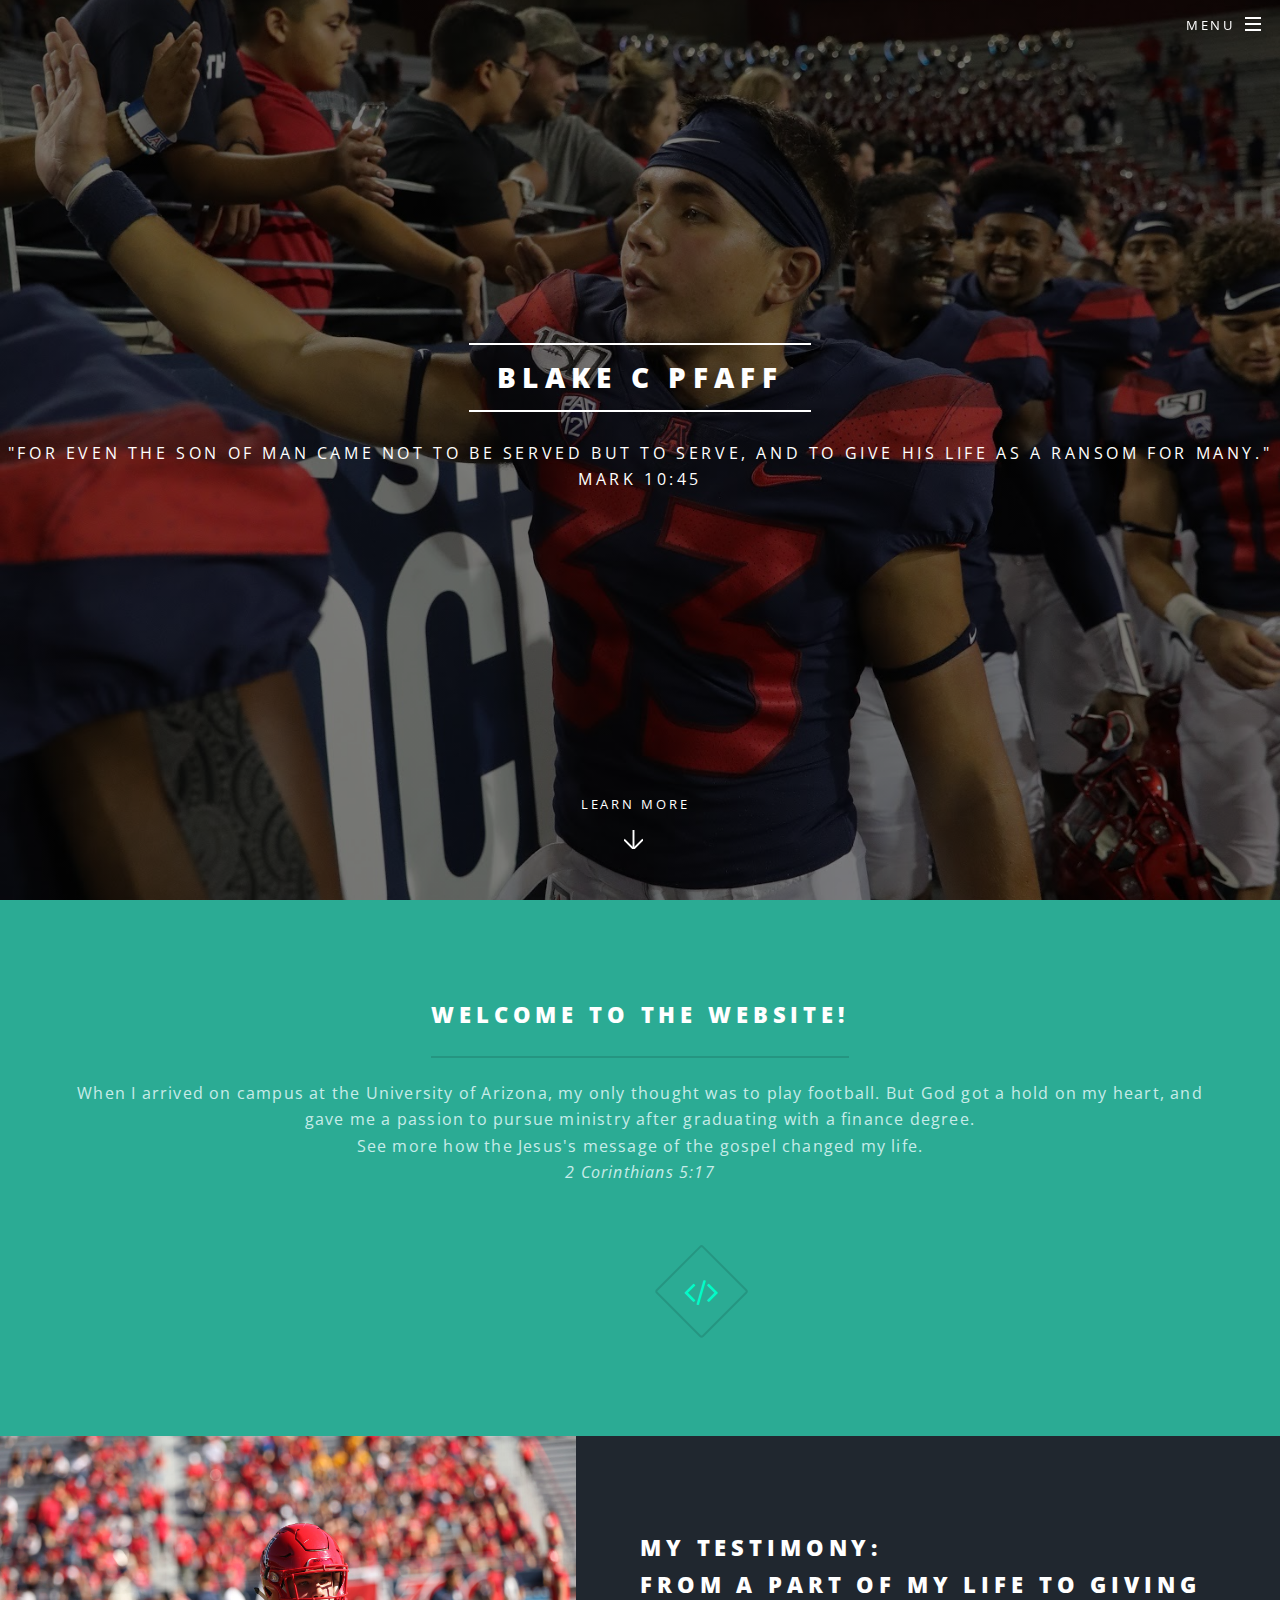
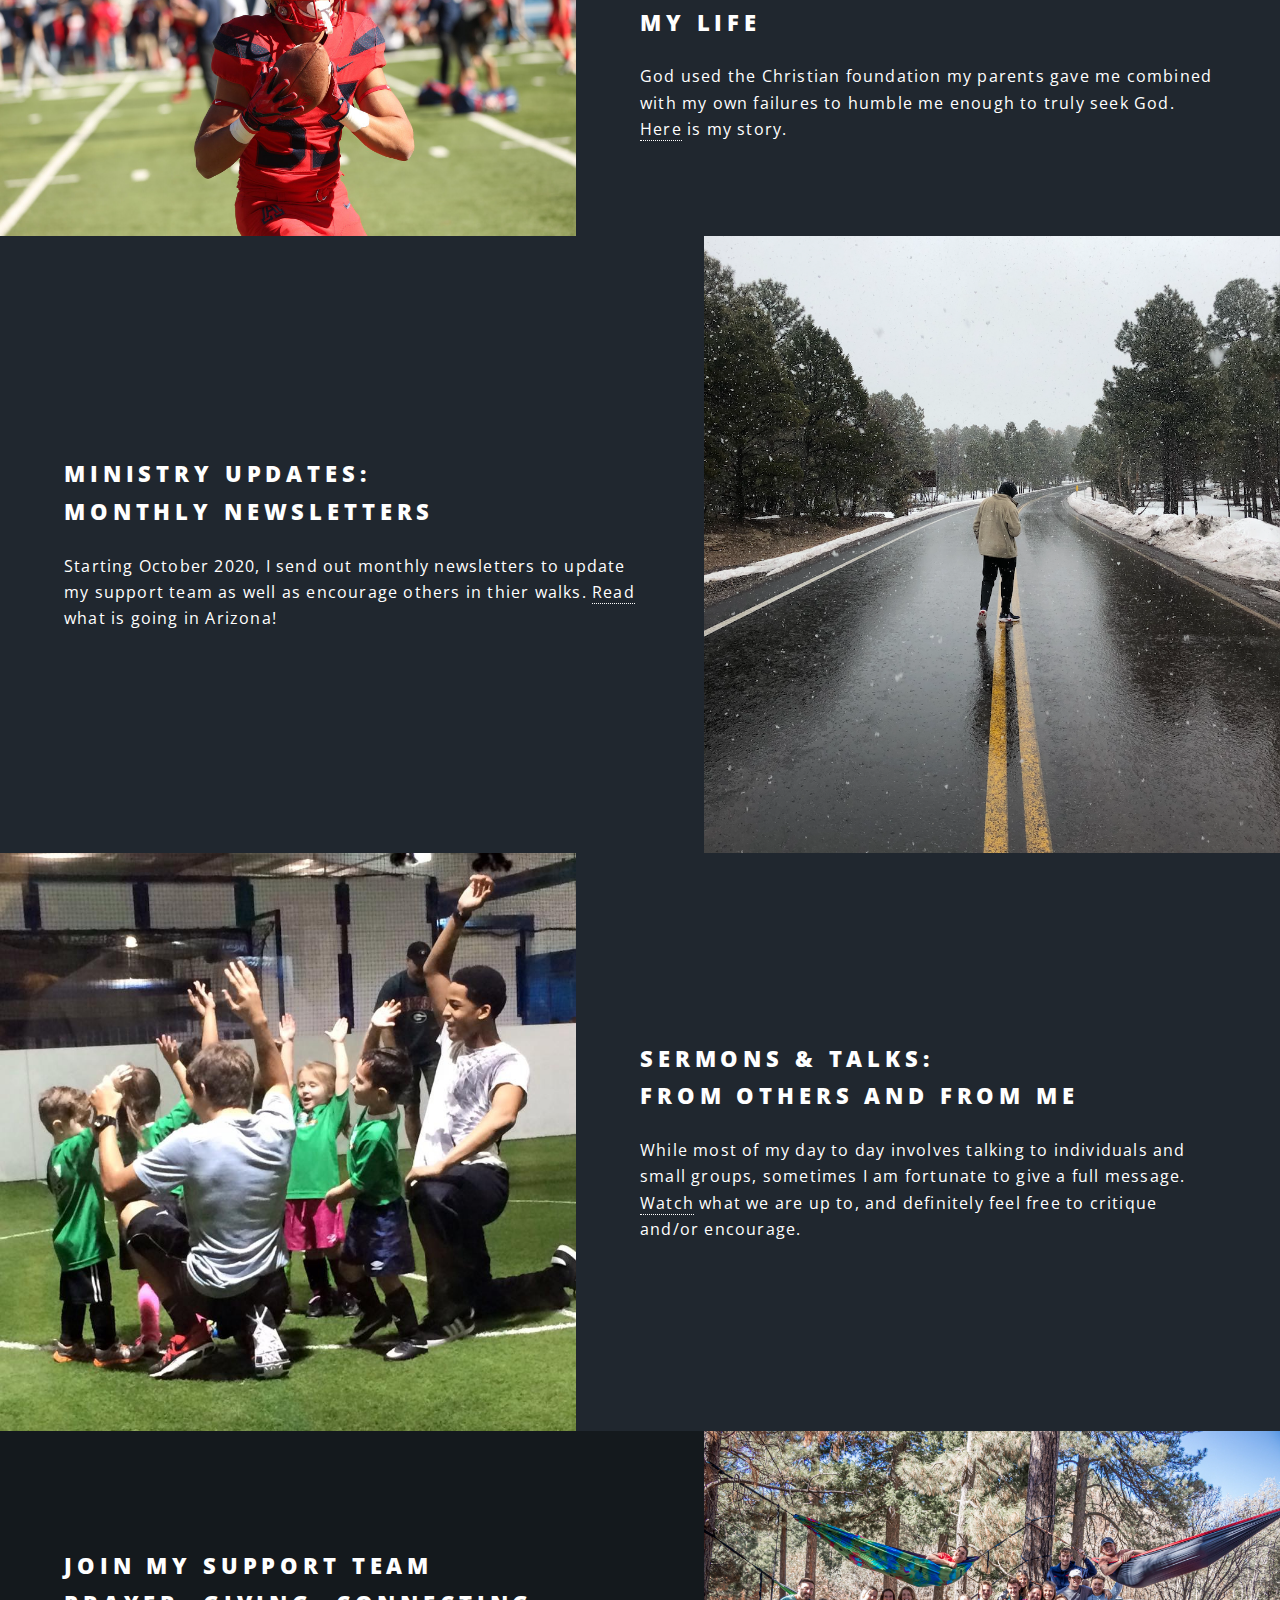
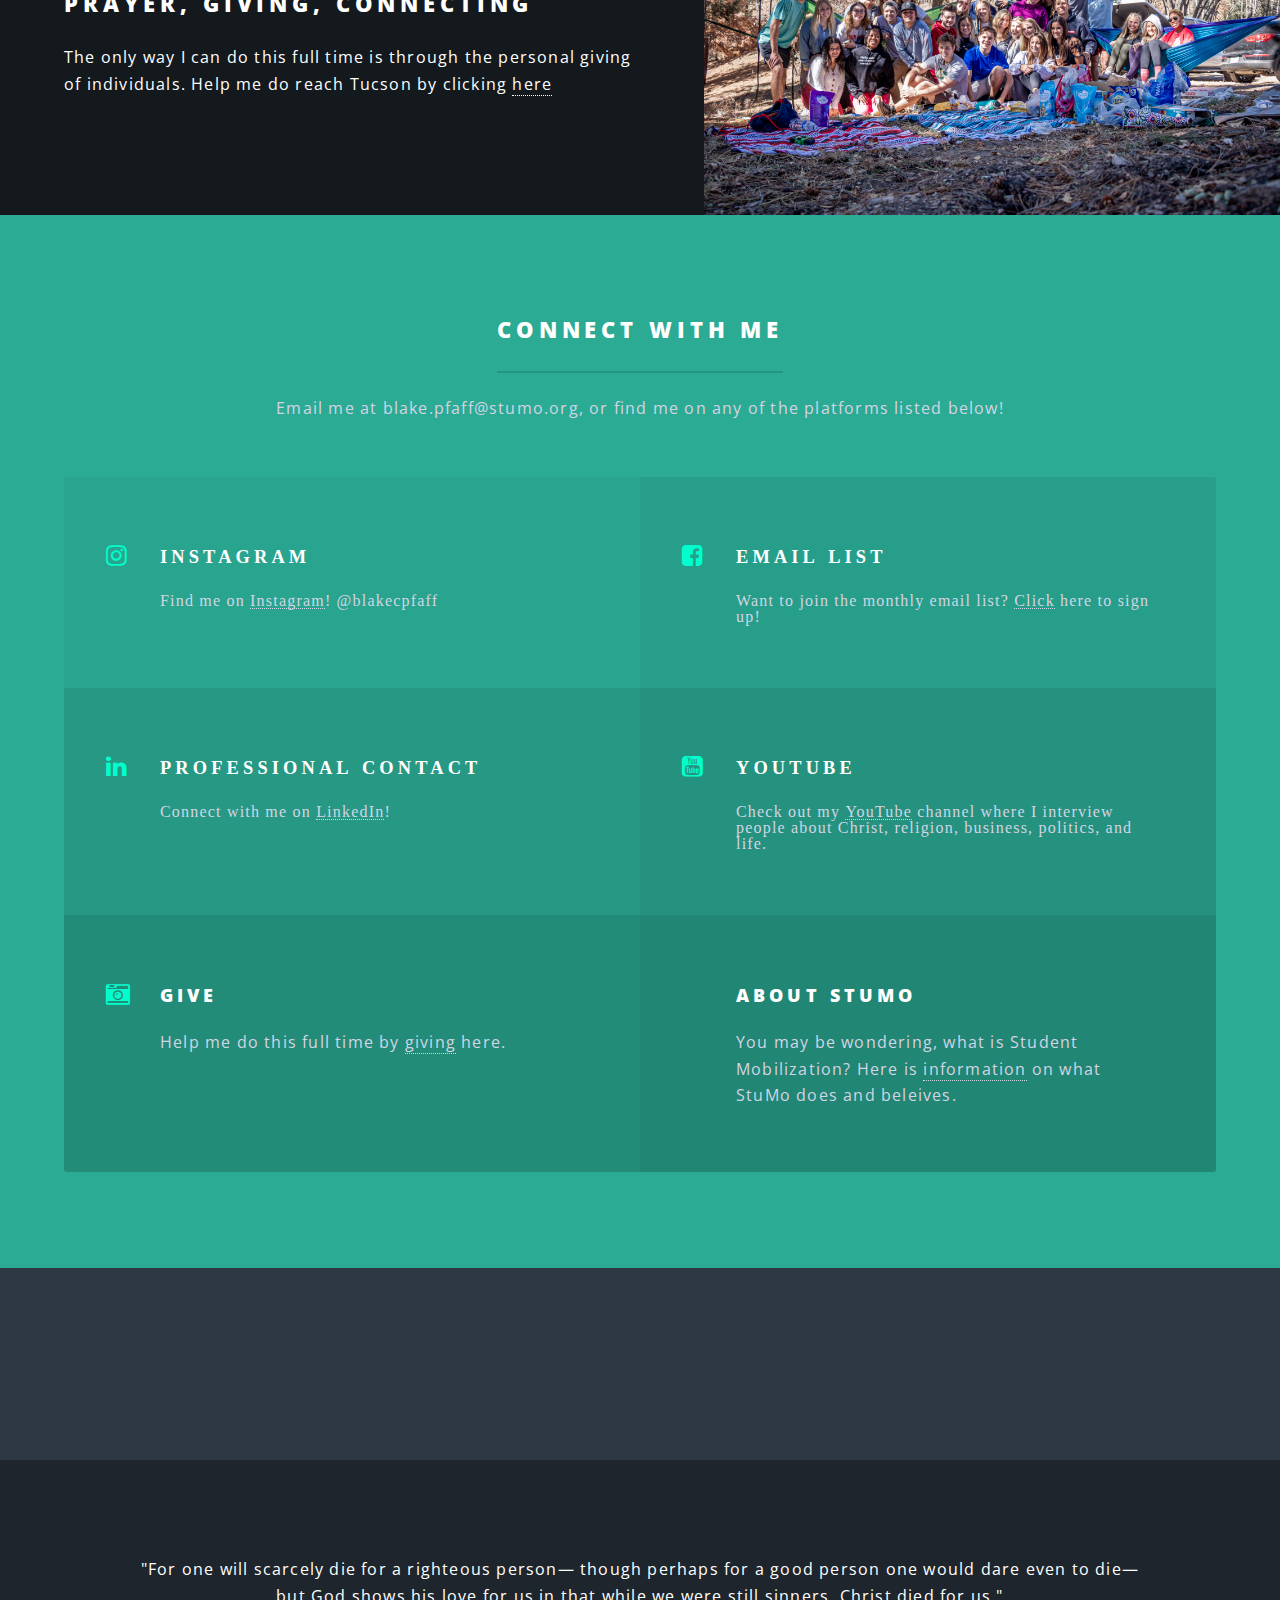
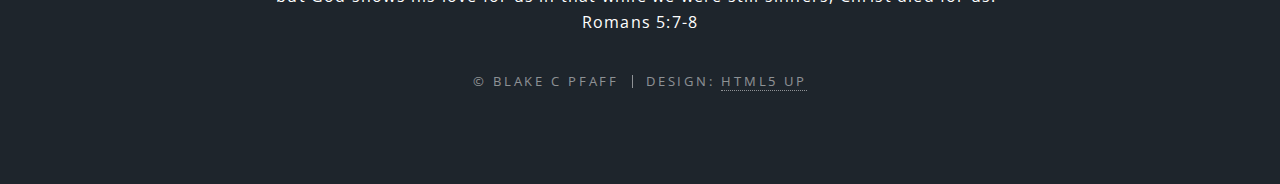
==== commit 24678799: "." ====
--- a/index.html
+++ b/index.html
@@ -165,20 +165,22 @@
 								</li>
 								<li class="icon fa fa-youtube-square">
 									<h3>YouTube</h3>
-									<p> Watch some videos from my
+									<p> Check out my
 										<a href=https://www.youtube.com/c/BlakeCPfaff">YouTube</a>
-										page with over 1800 subscribers.
+										channel where I interview people about Christ, religion,
+										business, politics, and life.
 								</p>
 								</li>
 								<li class="icon fa-camera-retro">
 									<h3>Give</h3>
 									<p> Help me do this full time by
-										<a href="https://www.instagram.com/blakecpfaff/">giving</a>
+										<a href="https://give.stumo.org/account/480/543">giving</a>
 										 here.
 									</p>
 
 								</li>
 								<li class="icon fas fa-bible">
+									<i class="fas fa-cross"></i>
 									<h3>About StuMo</h3>
 									<p> You may be wondering, what is Student Mobilization? Here is
 									<a href=https://www.stumo.org/about">information</a>
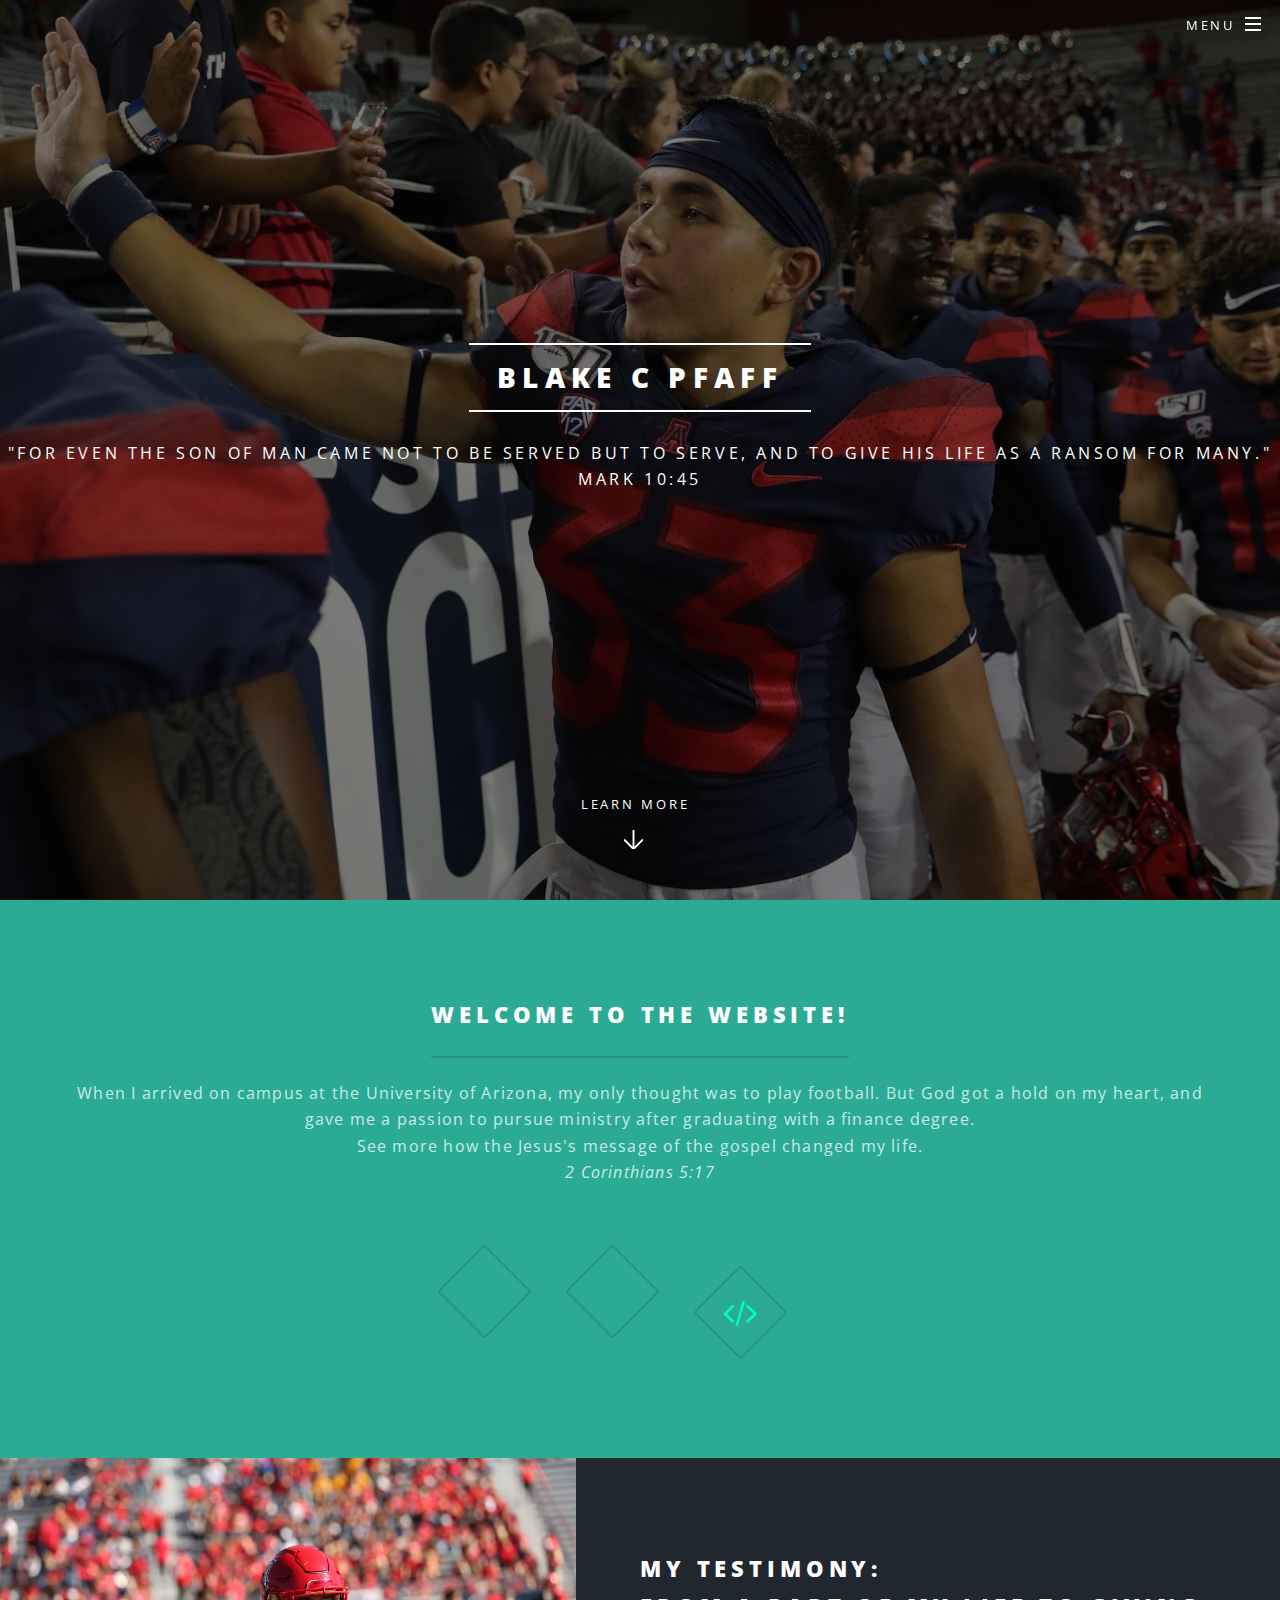
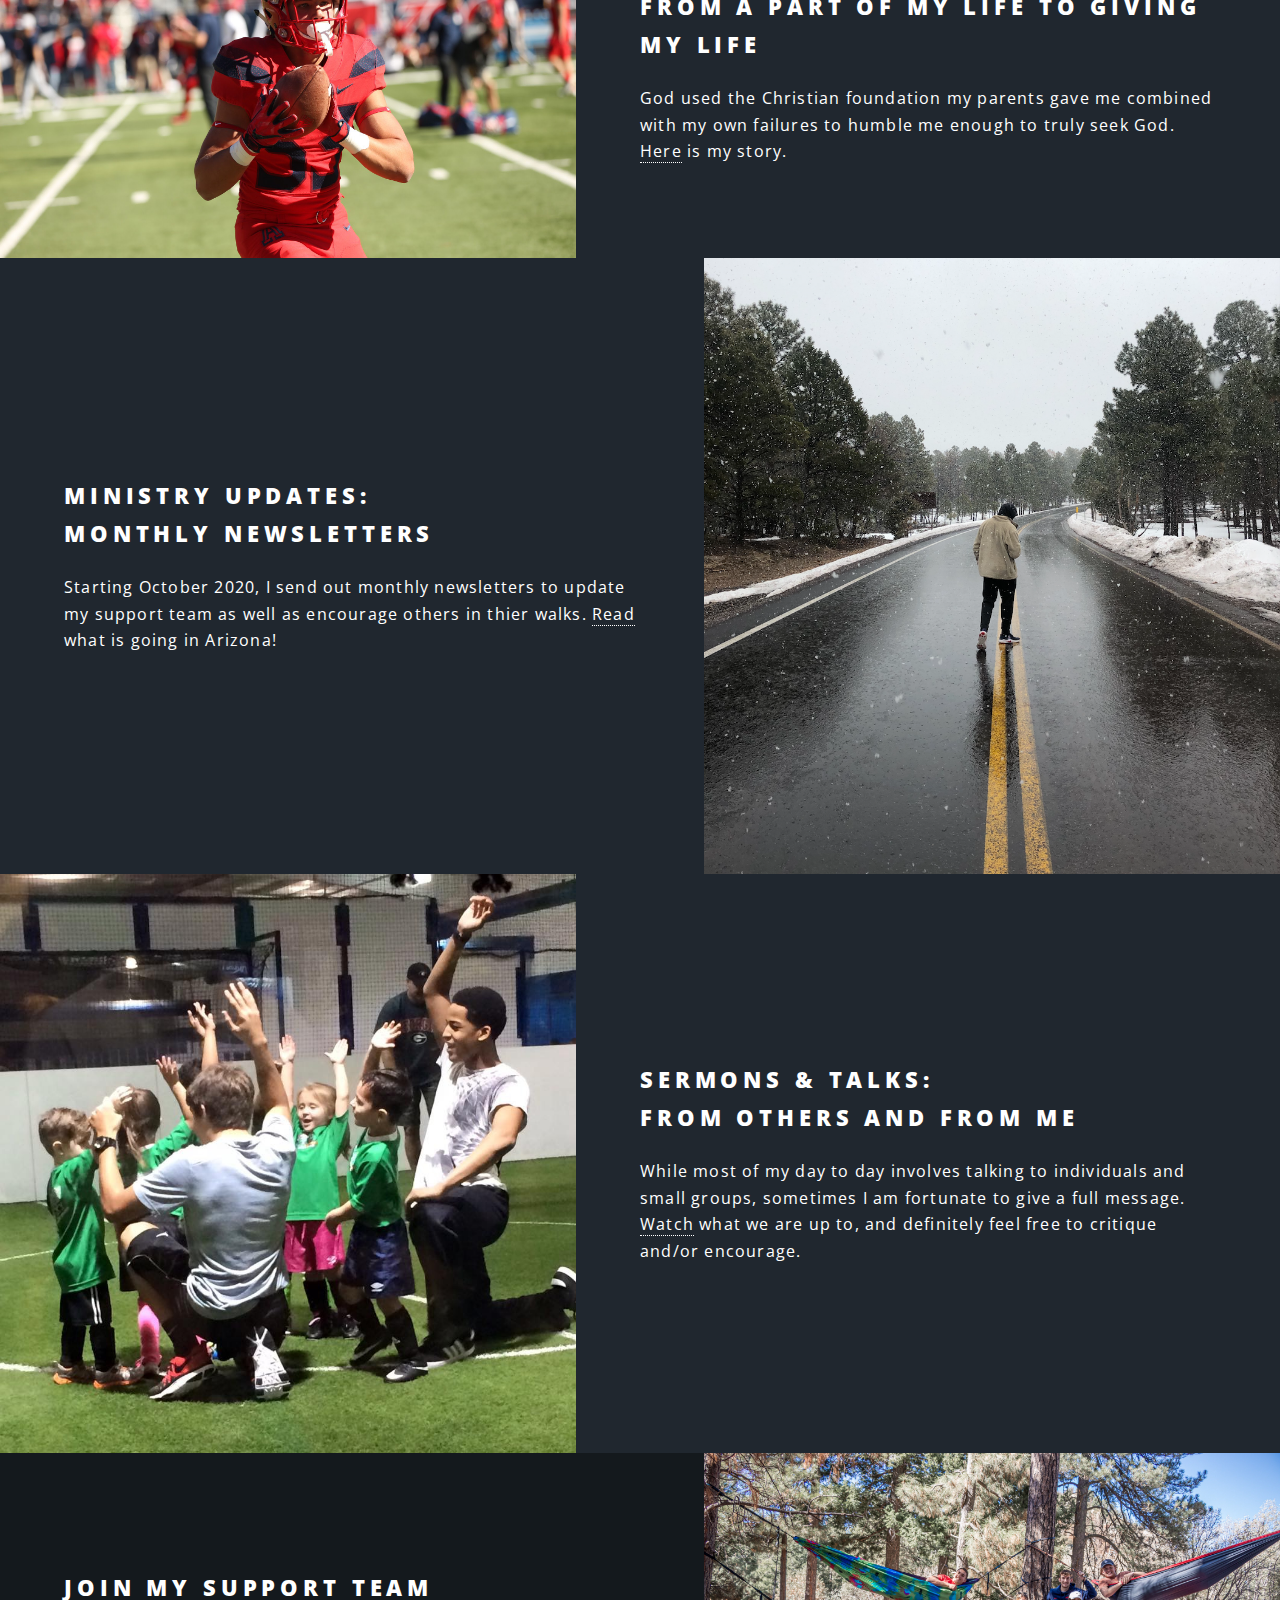
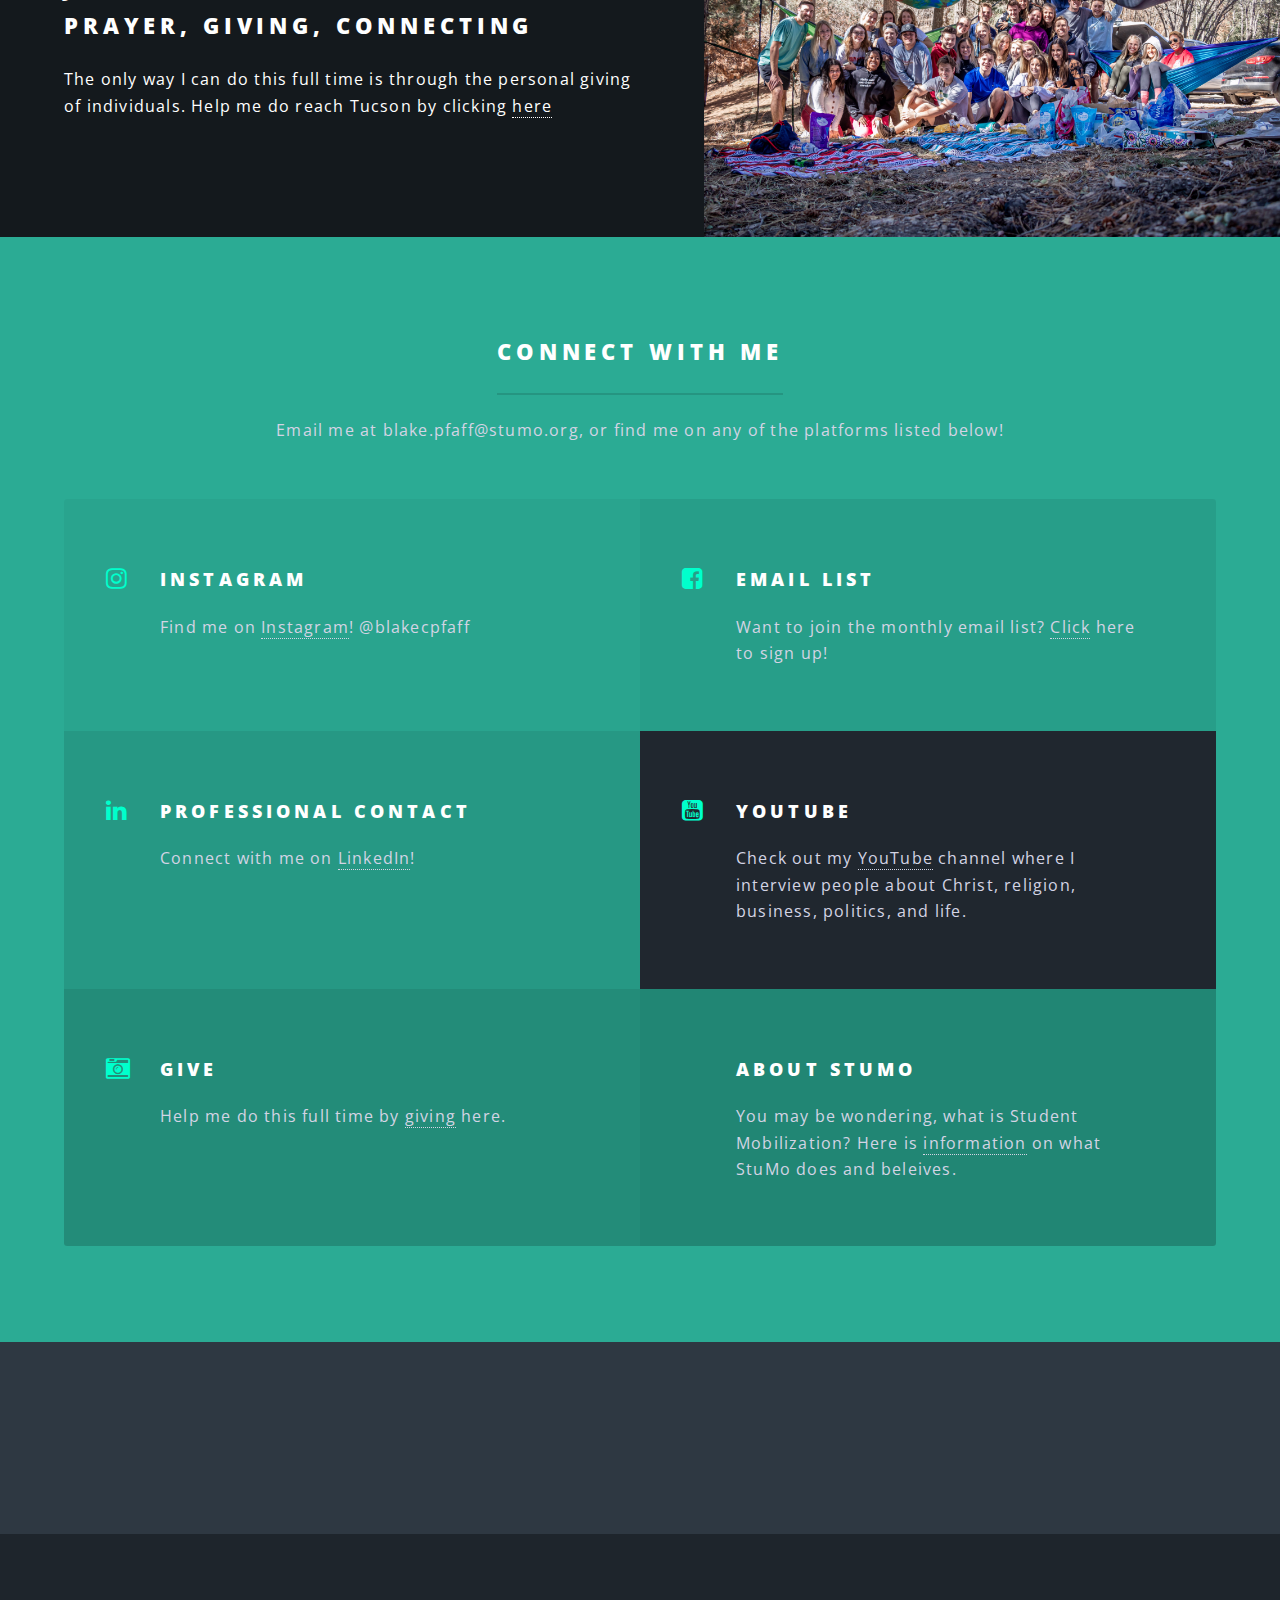
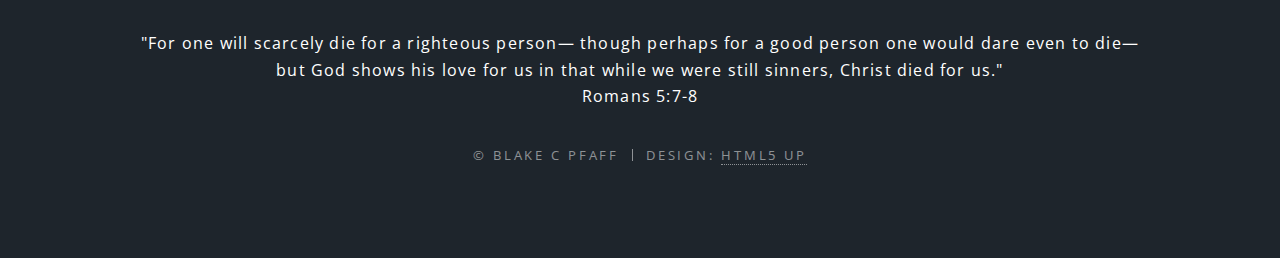
==== commit 8e733a2c: "1." ====
--- a/index.html
+++ b/index.html
@@ -71,9 +71,10 @@
 							</header>
 							<ul class="icons major">
 
-								<li><span class="icon fas fa-cross style1"><span class="label">Lorem</span></span></li>
-								<li><span class="icon fas fa-football-ball style2"><span class="label">Ipsum</span></span></li>
+								<li><span class="icon fa-cross major style1"><span class="label">Lorem</span></span></li>
+								<li><span class="icon fa-football-ball major style2"><span class="label">Ipsum</span></span></li>
 								<li><span class="icon fa-code major style3"><span class="label">Dolor</span></span></li>
+								<i class="fas fa-church"></i>
 							</ul>
 						</div>
 					</section>
@@ -144,26 +145,26 @@
 								listed below! </p>
 							</header>
 							<ul class="features">
-								<li class="icon fa fa-instagram">
+								<li class="icon fas fa-instagram">
 									<h3>Instagram</h3>
 									<p>Find me on <a href="https://www.instagram.com/blakecpfaff/">Instagram</a>!
 										@blakecpfaff</p>
 								</li>
-								<li class="icon fa fa-facebook-square">
+								<li class="icon fas fa-facebook-square">
 									<h3>Email List</h3>
 									<p> Want to join the monthly email list?
 										<a href="https://www.instagram.com/blakecpfaff/">Click</a>
 										 here to sign up!
 									</p>
 								</li>
-							<li class="fa fa-linkedin" >
+							<li class="icon fas fa-linkedin" >
 									<h3>Professional Contact</h3>
 									<p>Connect with me on
 										<a href="https://www.linkedin.com/in/blakecpfaff/">LinkedIn</a>!
 
 									</p>
 								</li>
-								<li class="icon fa fa-youtube-square">
+								<li class="icon fas fa-youtube-square">
 									<h3>YouTube</h3>
 									<p> Check out my
 										<a href=https://www.youtube.com/c/BlakeCPfaff">YouTube</a>
@@ -171,7 +172,7 @@
 										business, politics, and life.
 								</p>
 								</li>
-								<li class="icon fa-camera-retro">
+								<li class="icon fas fa-camera-retro">
 									<h3>Give</h3>
 									<p> Help me do this full time by
 										<a href="https://give.stumo.org/account/480/543">giving</a>
@@ -180,7 +181,6 @@
 
 								</li>
 								<li class="icon fas fa-bible">
-									<i class="fas fa-cross"></i>
 									<h3>About StuMo</h3>
 									<p> You may be wondering, what is Student Mobilization? Here is
 									<a href=https://www.stumo.org/about">information</a>
--- a/assets/css/main.css
+++ b/assets/css/main.css
@@ -2556,7 +2556,7 @@
 			}
 
 			.features li:nth-child(4) {
-				background-color: rgba(0, 0, 0, 0.14);
+				background-color: rgba(32,39,47,1);
 			}
 
 			.features li:nth-child(5) {
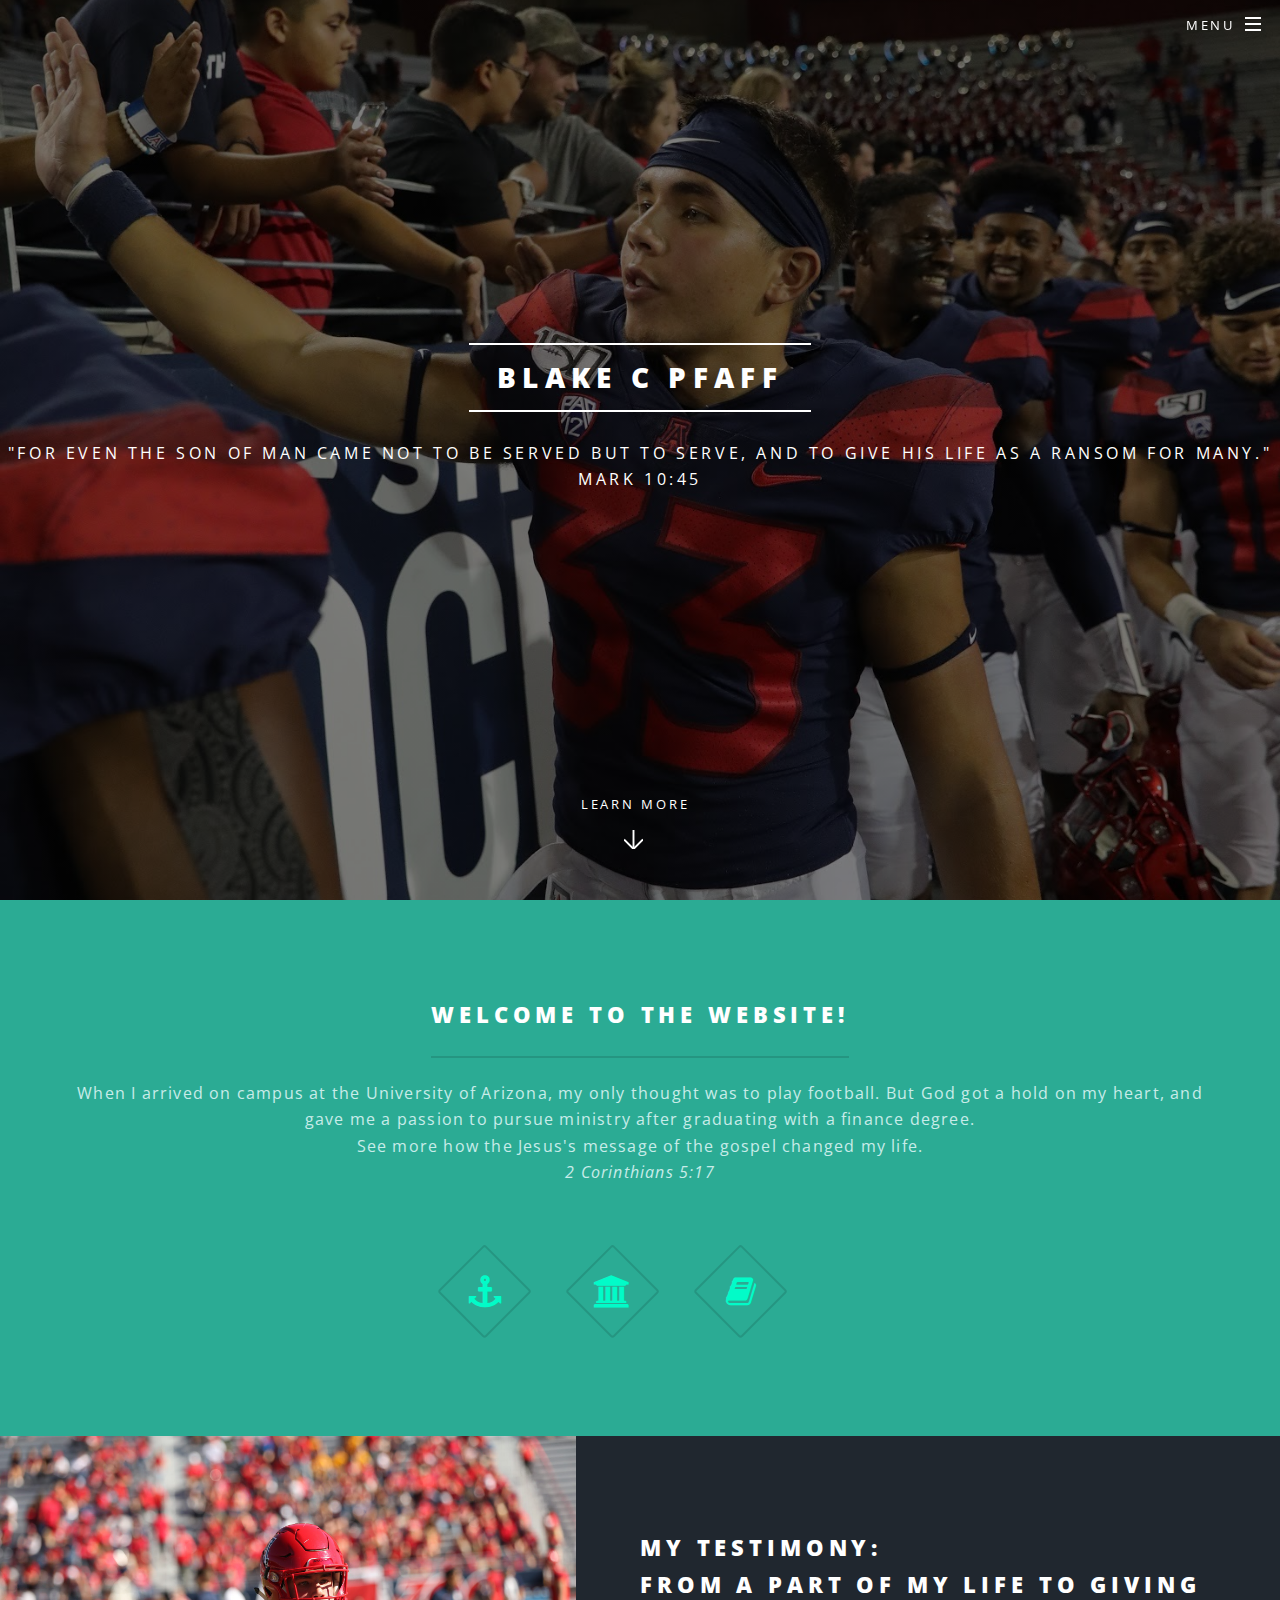
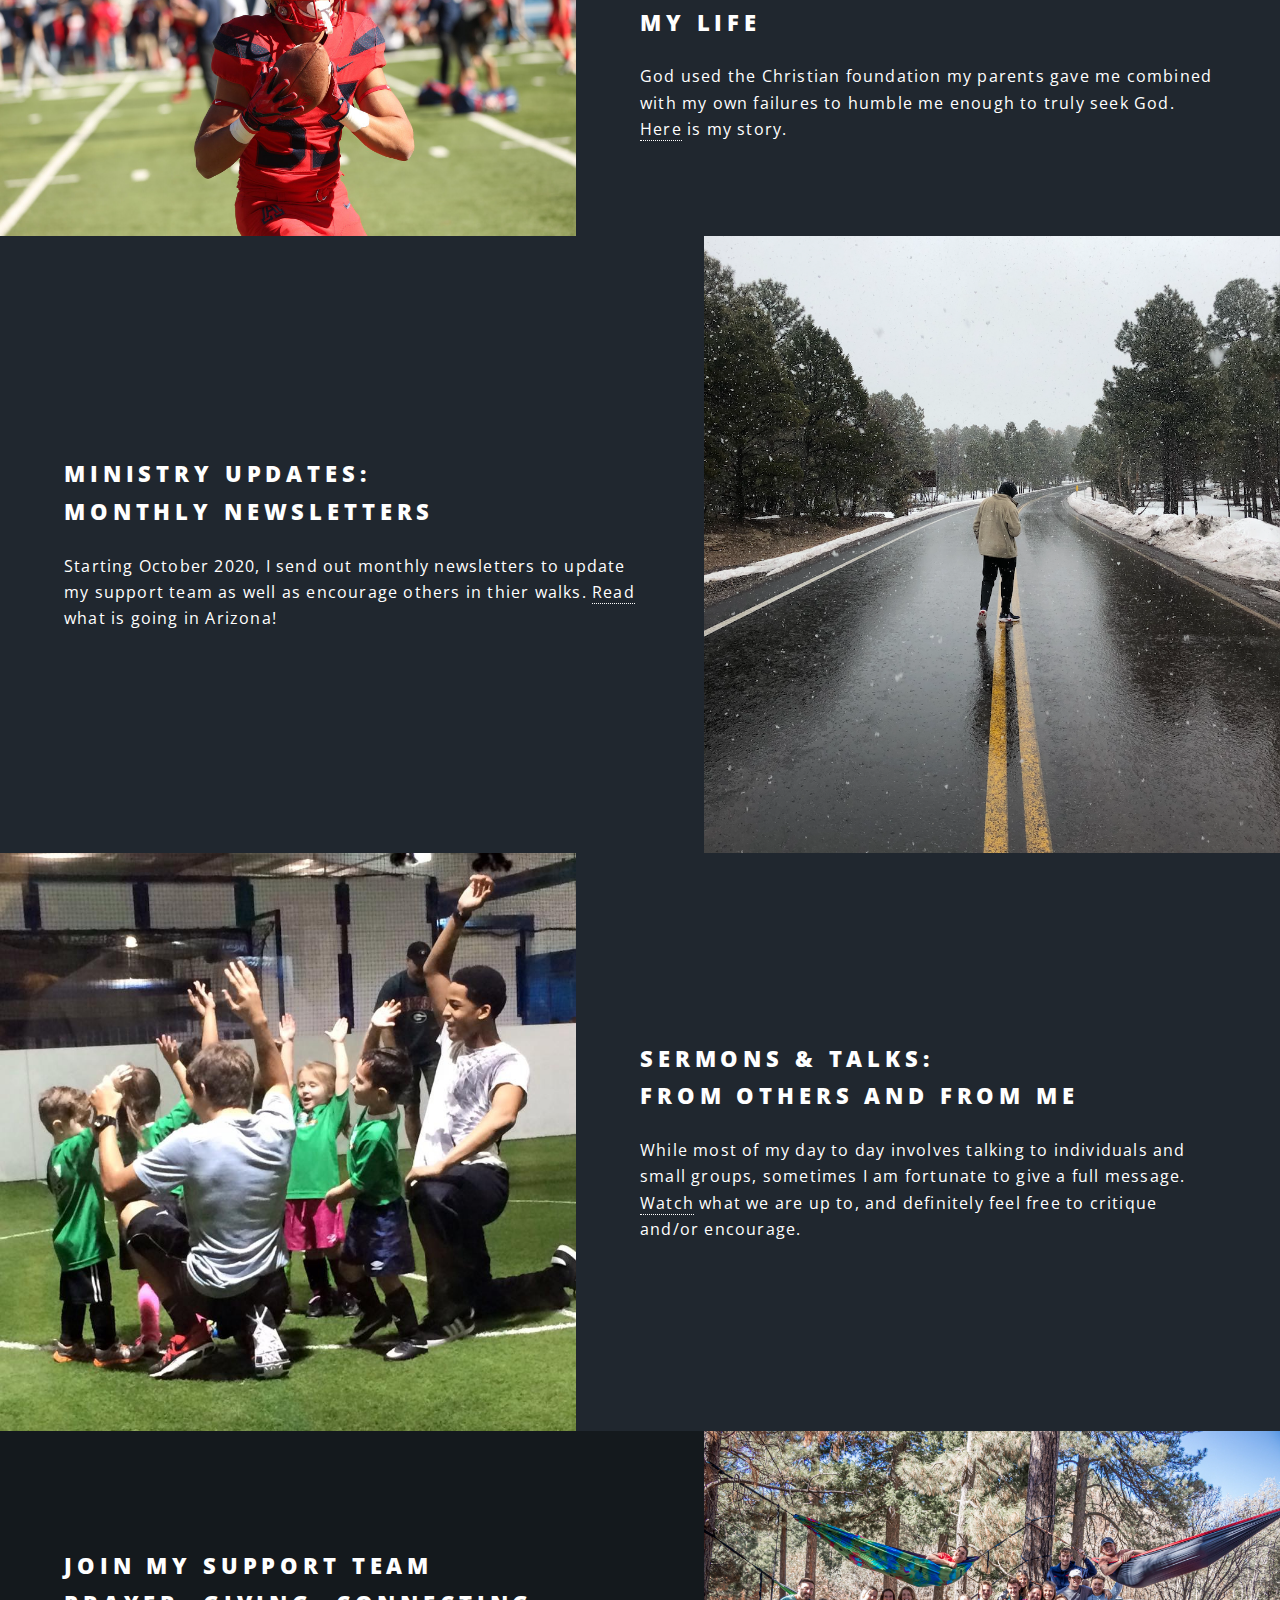
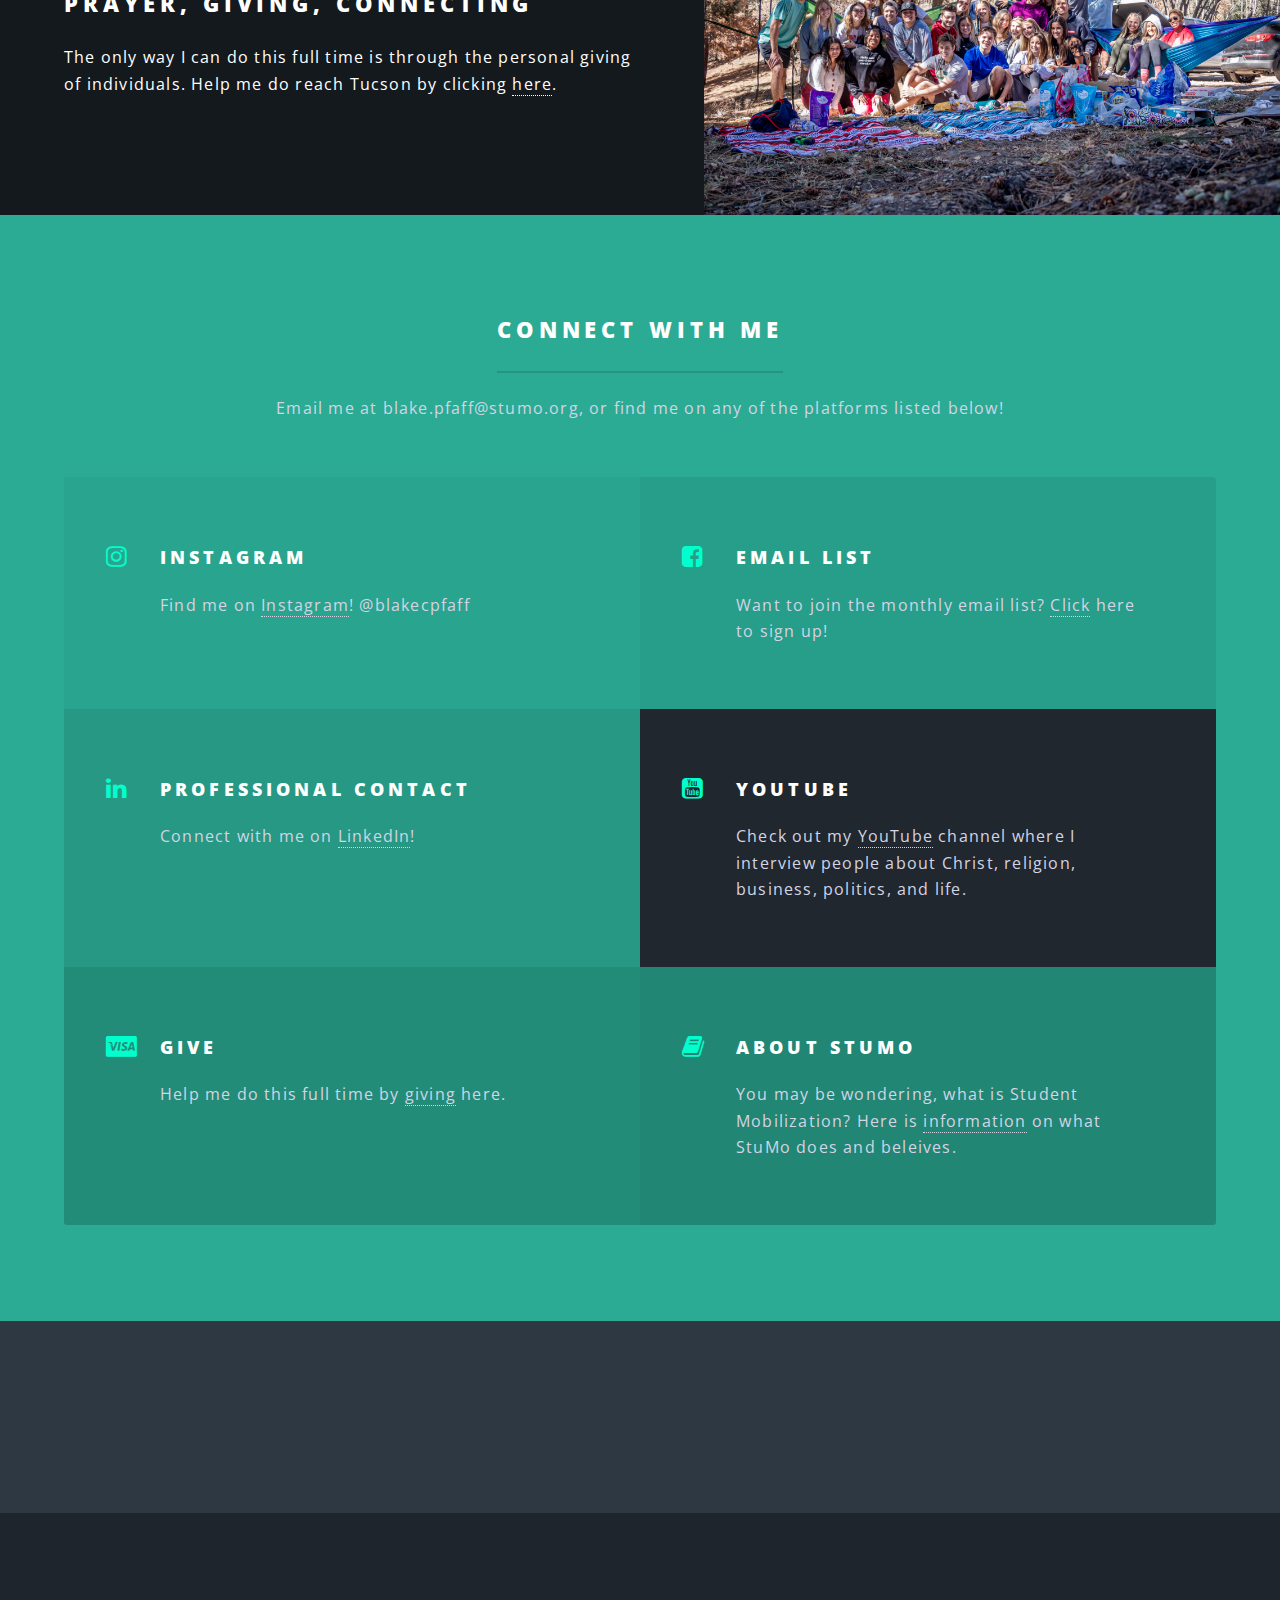
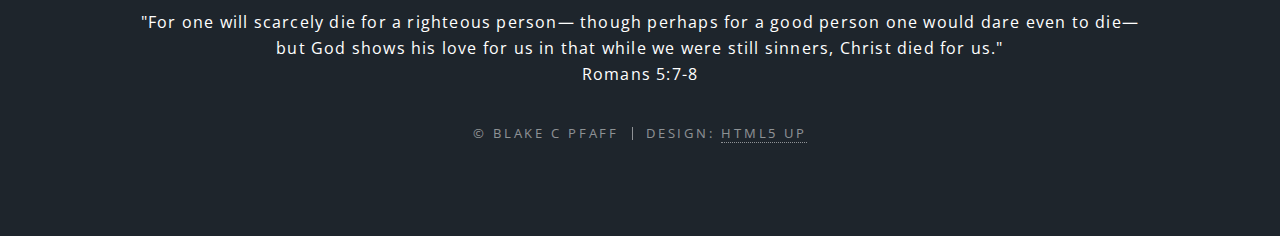
==== commit 77593162: "minor fixes" ====
--- a/index.html
+++ b/index.html
@@ -71,9 +71,9 @@
 							</header>
 							<ul class="icons major">
 
-								<li><span class="icon fa-cross major style1"><span class="label">Lorem</span></span></li>
-								<li><span class="icon fa-football-ball major style2"><span class="label">Ipsum</span></span></li>
-								<li><span class="icon fa-code major style3"><span class="label">Dolor</span></span></li>
+								<li><span class="icon fa-anchor major style1"><span class="label">Lorem</span></span></li>
+								<li><span class="icon fa-bank major style2"><span class="label">Ipsum</span></span></li>
+								<li><span class="icon fa-book major style3"><span class="label">Dolor</span></span></li>
 								<i class="fas fa-church"></i>
 							</ul>
 						</div>
@@ -128,7 +128,7 @@
 								</h2>
 								<p>The only way I can do this full time is through the personal giving
 									of individuals. Help me do reach Tucson by clicking
-								<a href="servicee.html">here</a>
+								<a href="servicee.html">here</a>.
 								</p>
 
 						</p>
@@ -172,7 +172,7 @@
 										business, politics, and life.
 								</p>
 								</li>
-								<li class="icon fas fa-camera-retro">
+								<li class="icon fas fa-cc-visa">
 									<h3>Give</h3>
 									<p> Help me do this full time by
 										<a href="https://give.stumo.org/account/480/543">giving</a>
@@ -180,7 +180,7 @@
 									</p>
 
 								</li>
-								<li class="icon fas fa-bible">
+								<li class="icon fas fa-book">
 									<h3>About StuMo</h3>
 									<p> You may be wondering, what is Student Mobilization? Here is
 									<a href=https://www.stumo.org/about">information</a>
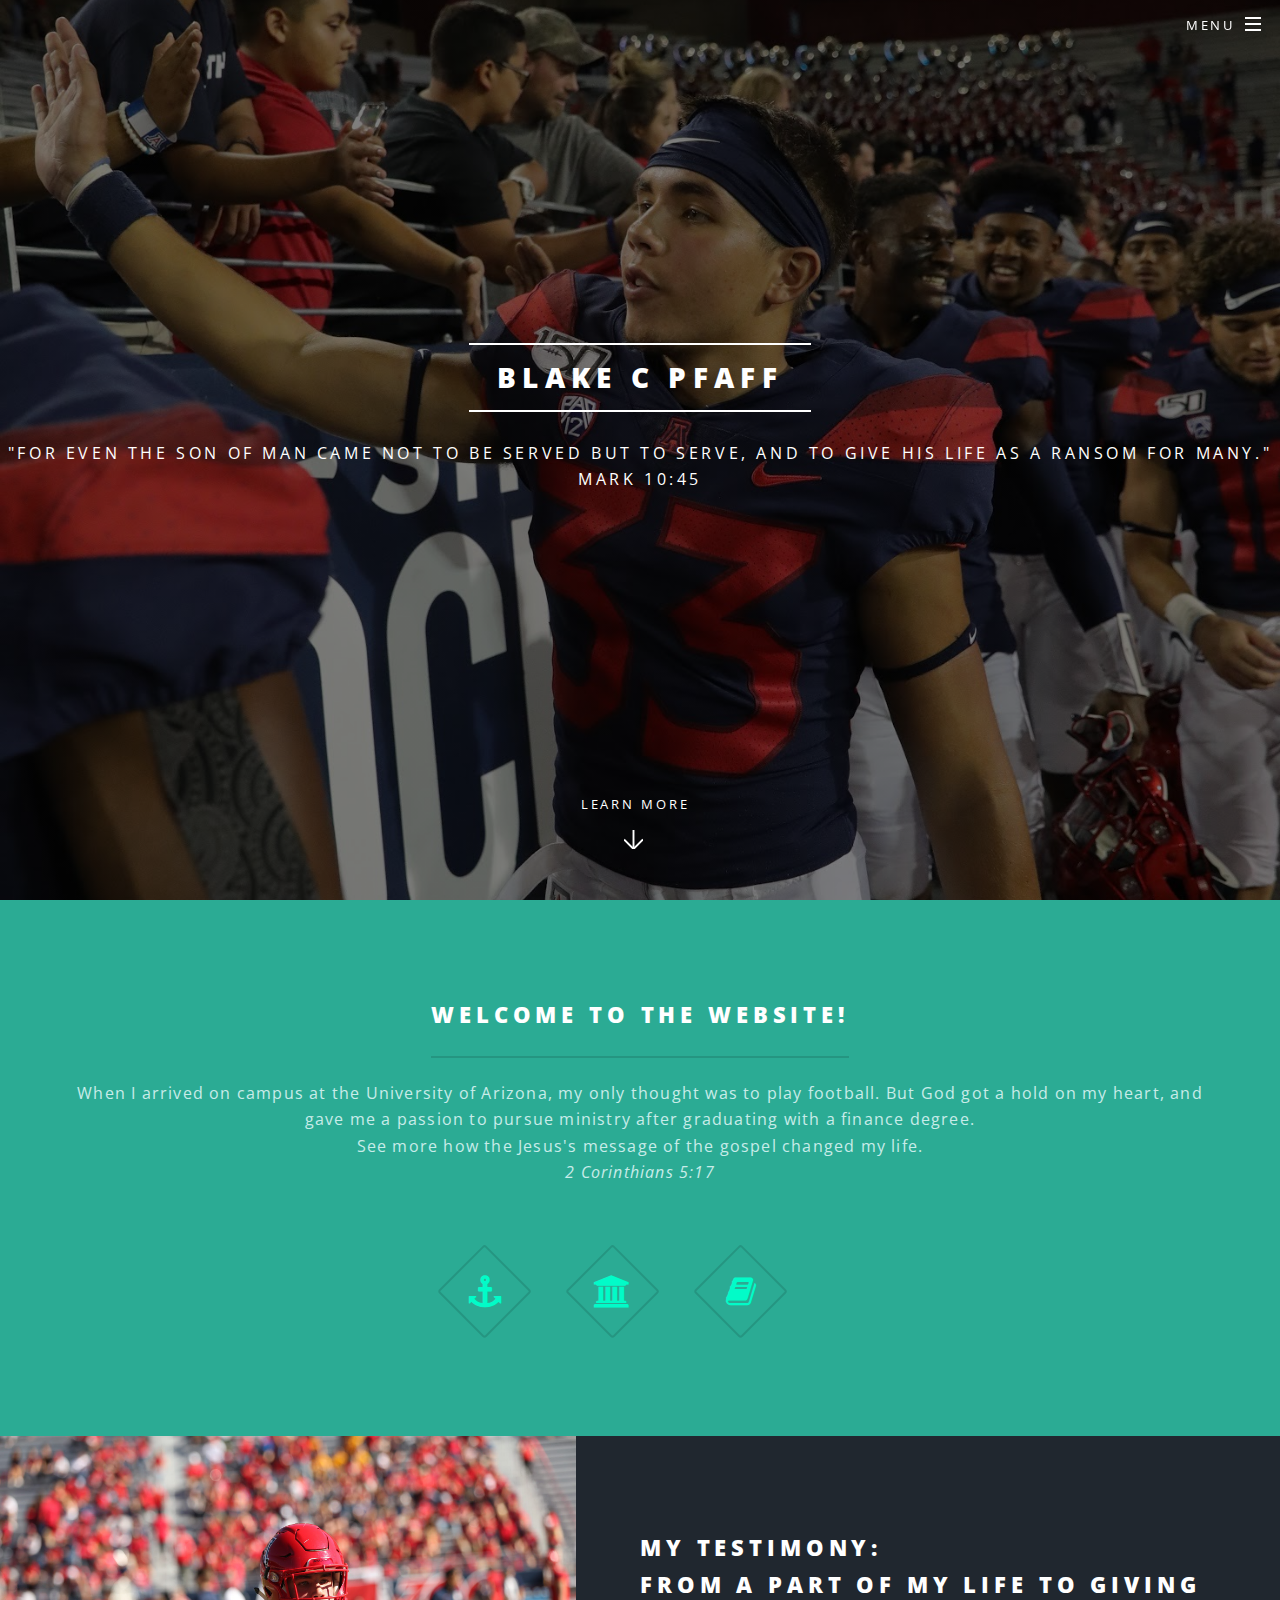
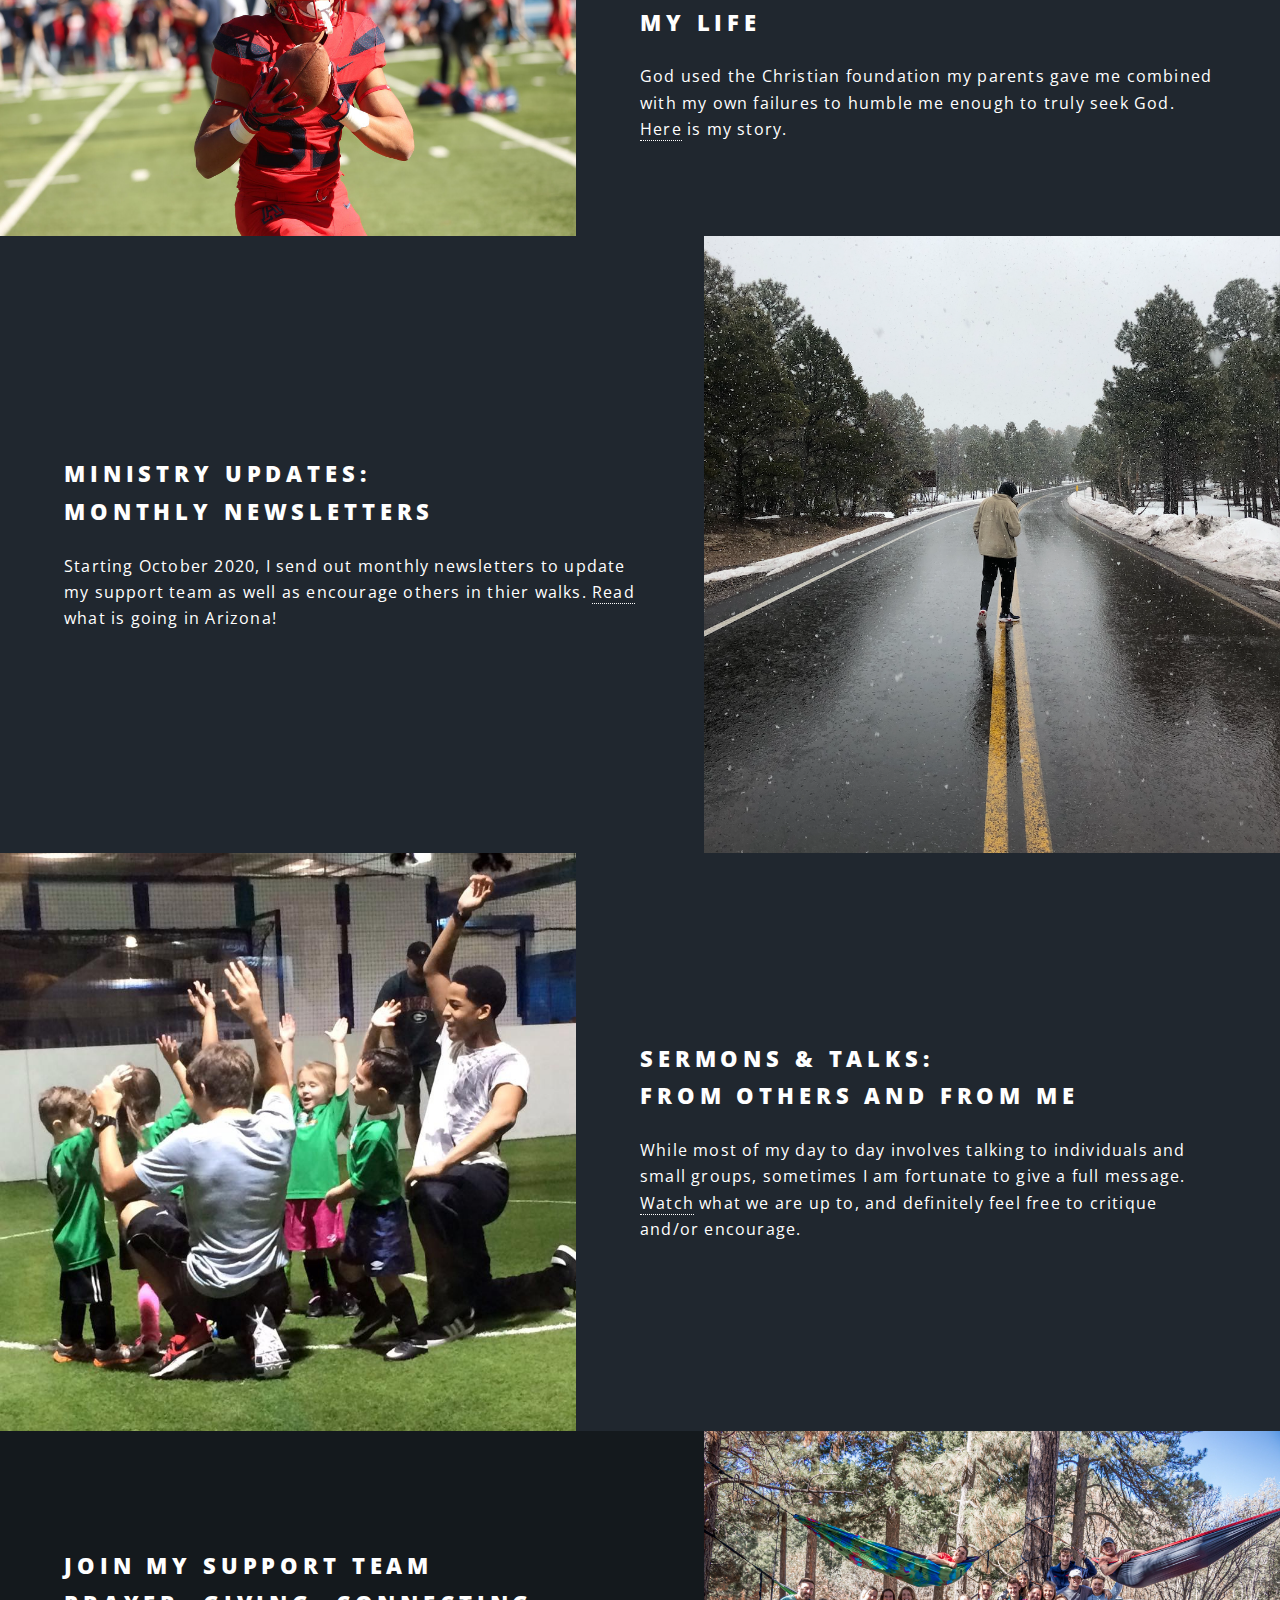
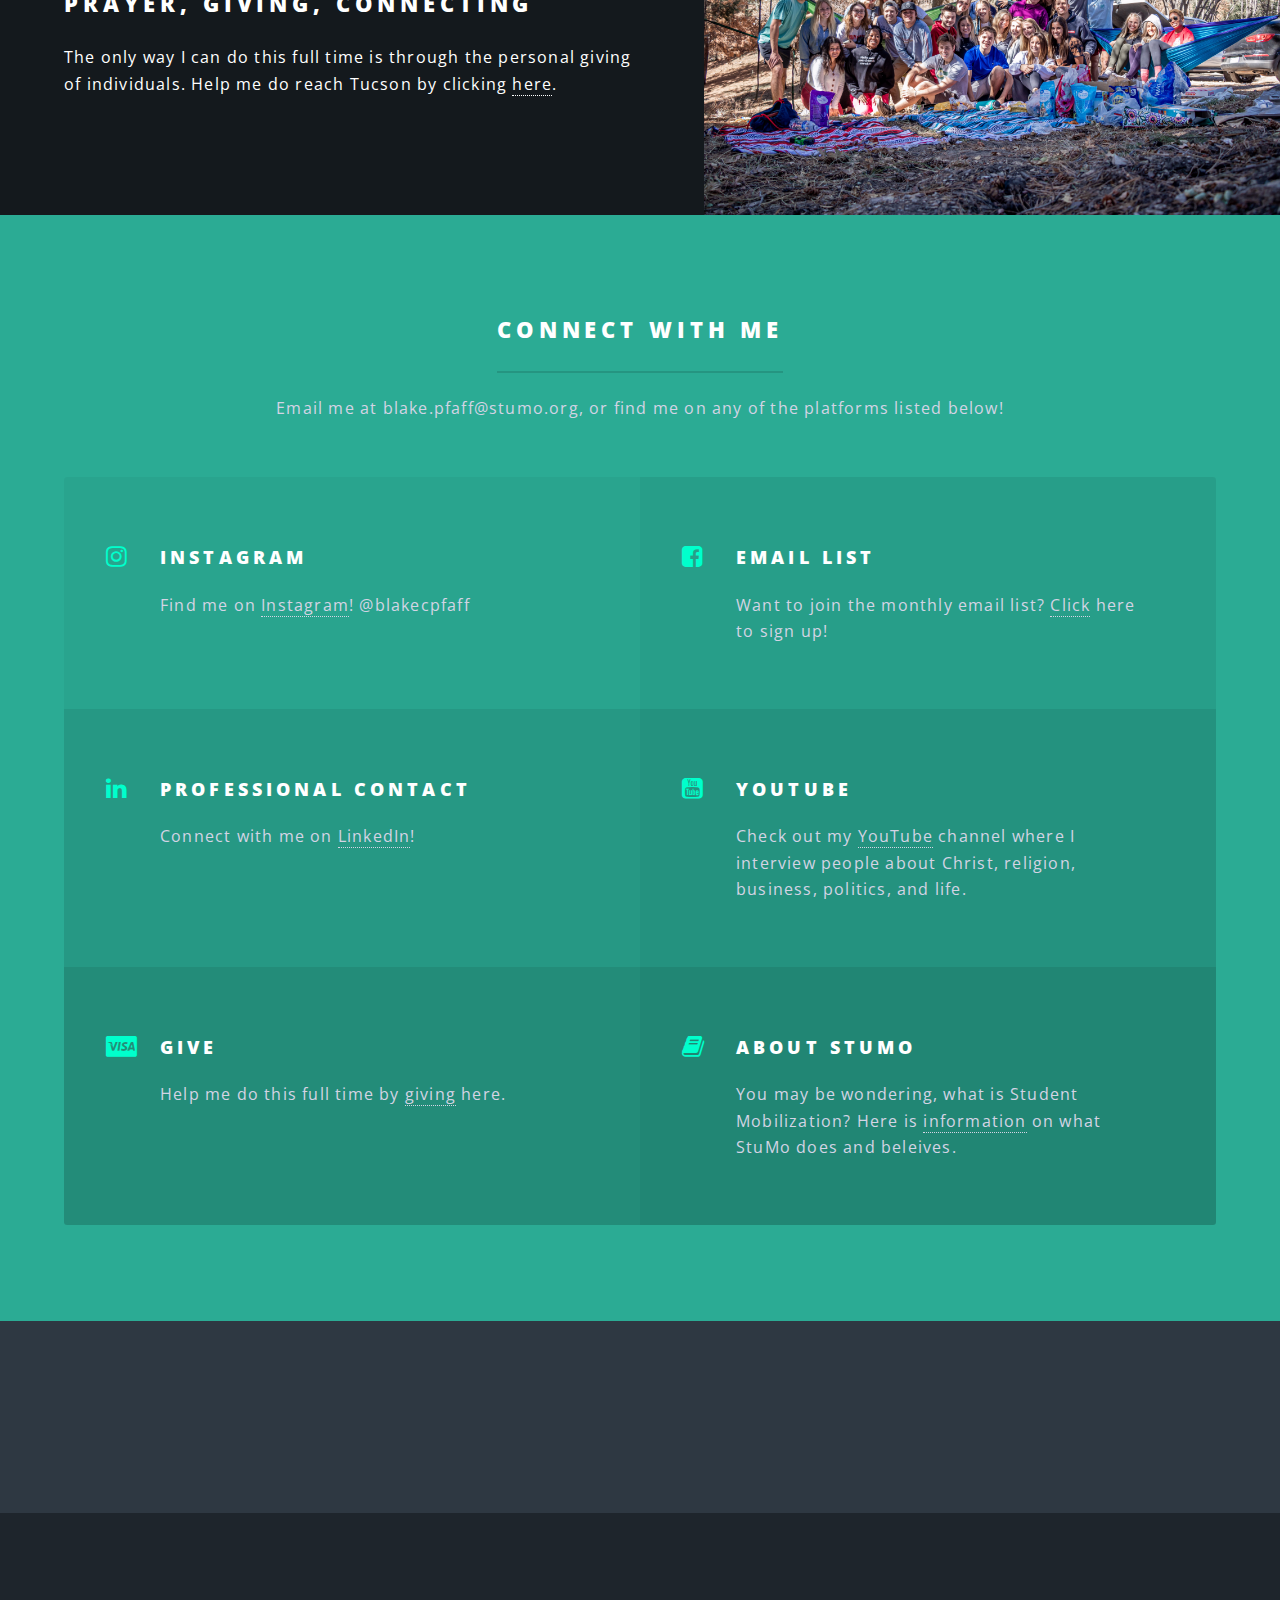
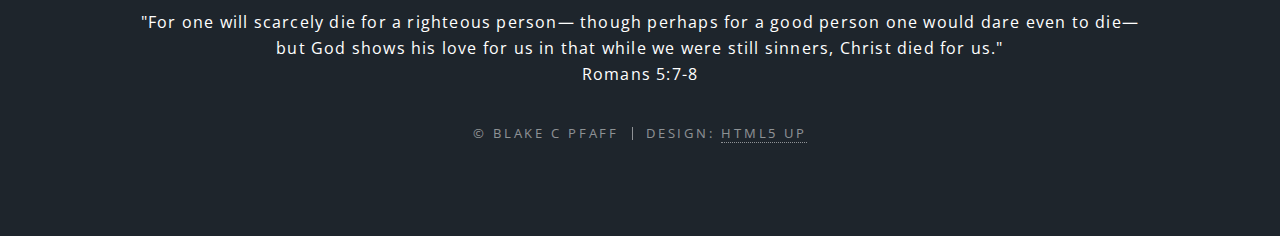
==== commit e9c8988e: "menu bar changes." ====
--- a/index.html
+++ b/index.html
@@ -29,7 +29,7 @@
 											<li><a href="index.html">Home</a></li>
 											<li><a href="servicee.html">Testimony</a></li>
 											<li><a href="failuress.html">Newsletter Updates</a></li>
-											<li><a href="workk.html">Sermons & Talks</a></li>
+											<li><a href="workk.html">Videos</a></li>
 											<li><a href="workk.html">Connect & Give</a></li>
 
 										</ul>
--- a/assets/css/main.css
+++ b/assets/css/main.css
@@ -2556,7 +2556,7 @@
 			}
 
 			.features li:nth-child(4) {
-				background-color: rgba(32,39,47,1);
+				background-color: rgba(0, 0, 0, 0.14);
 			}
 
 			.features li:nth-child(5) {
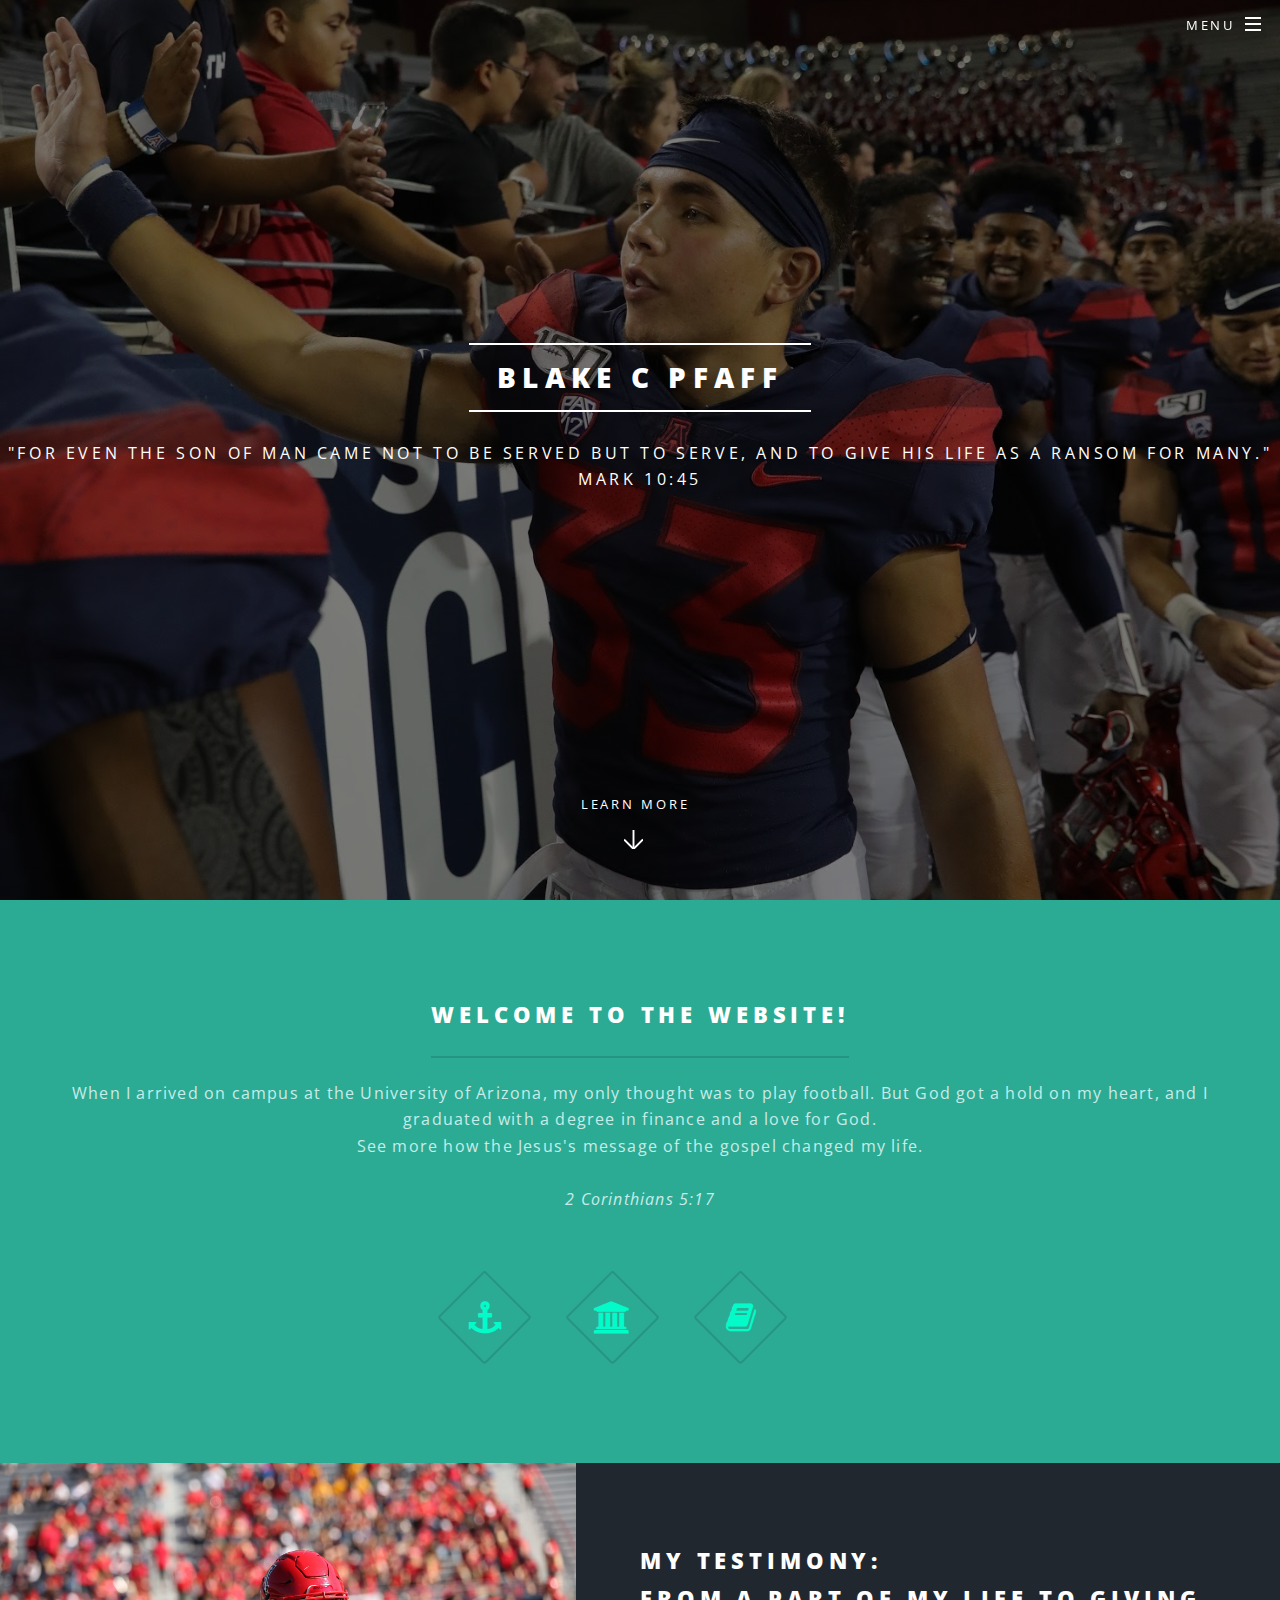
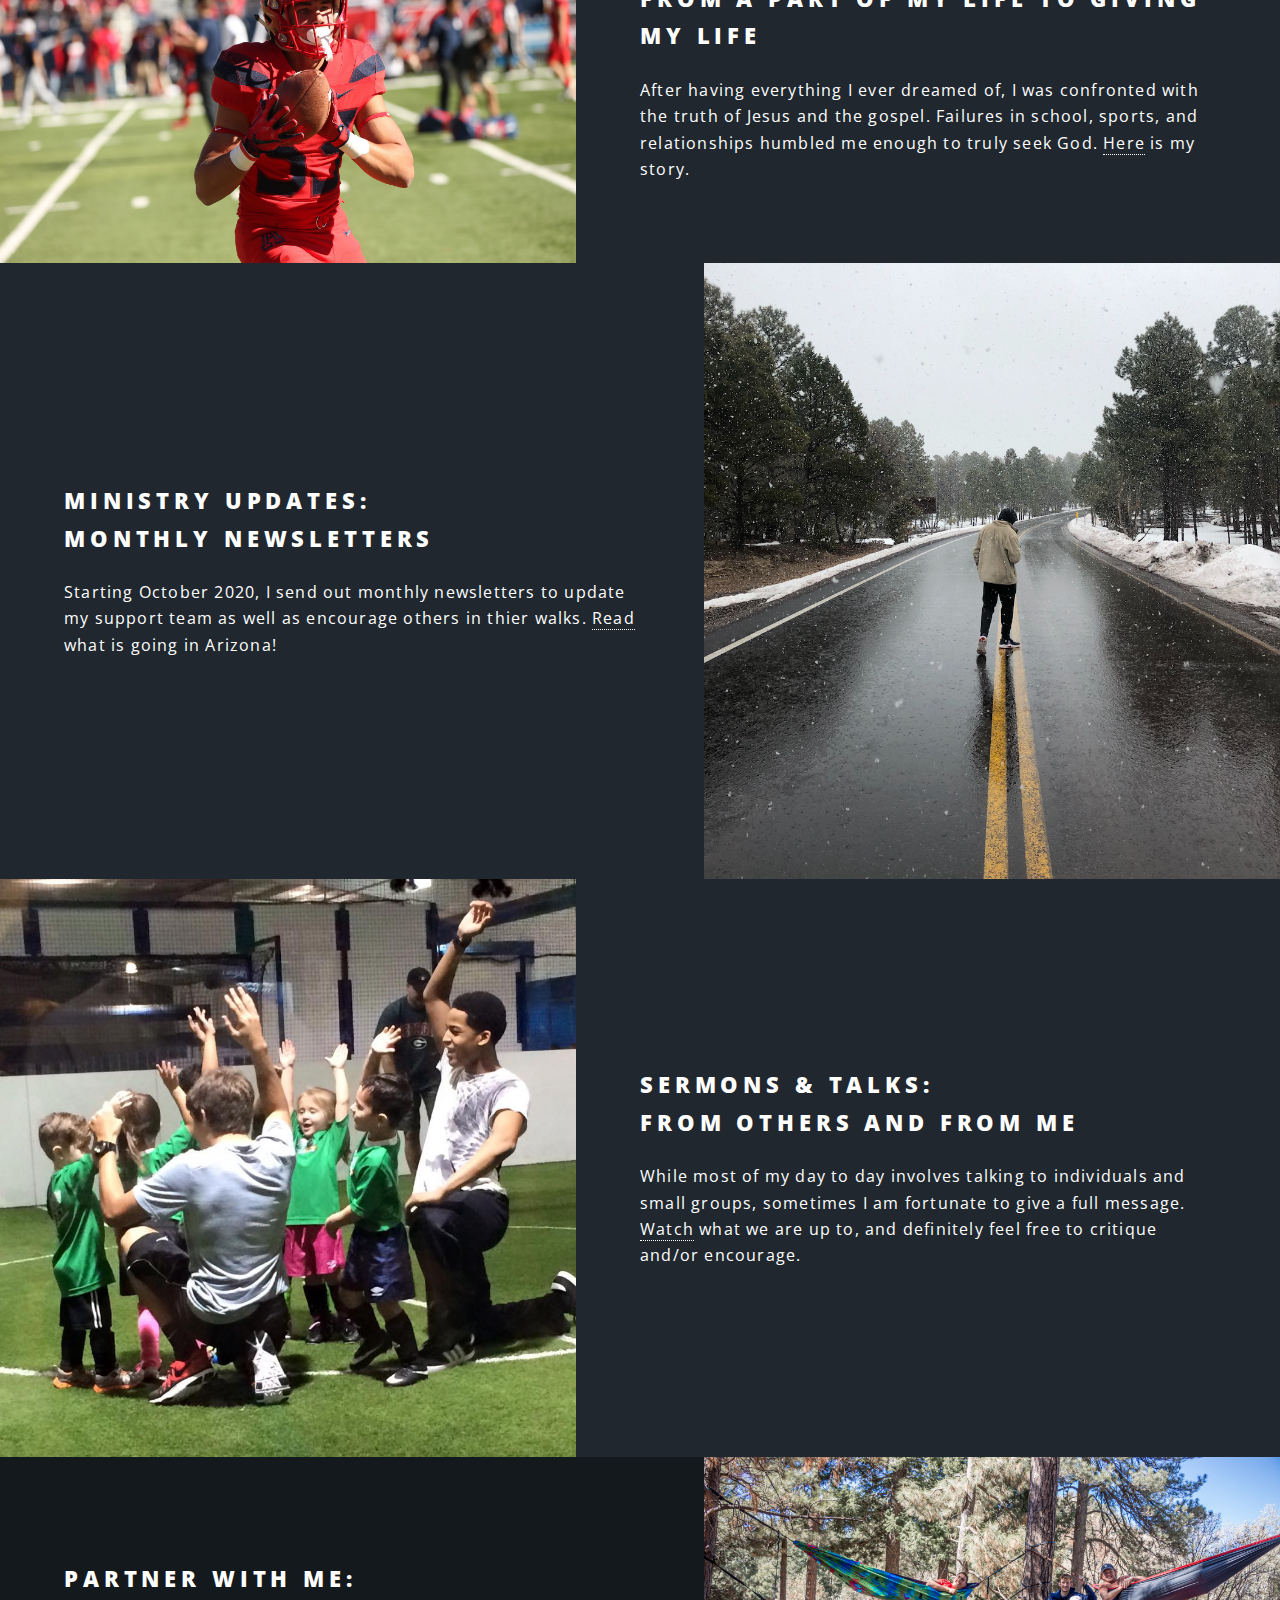
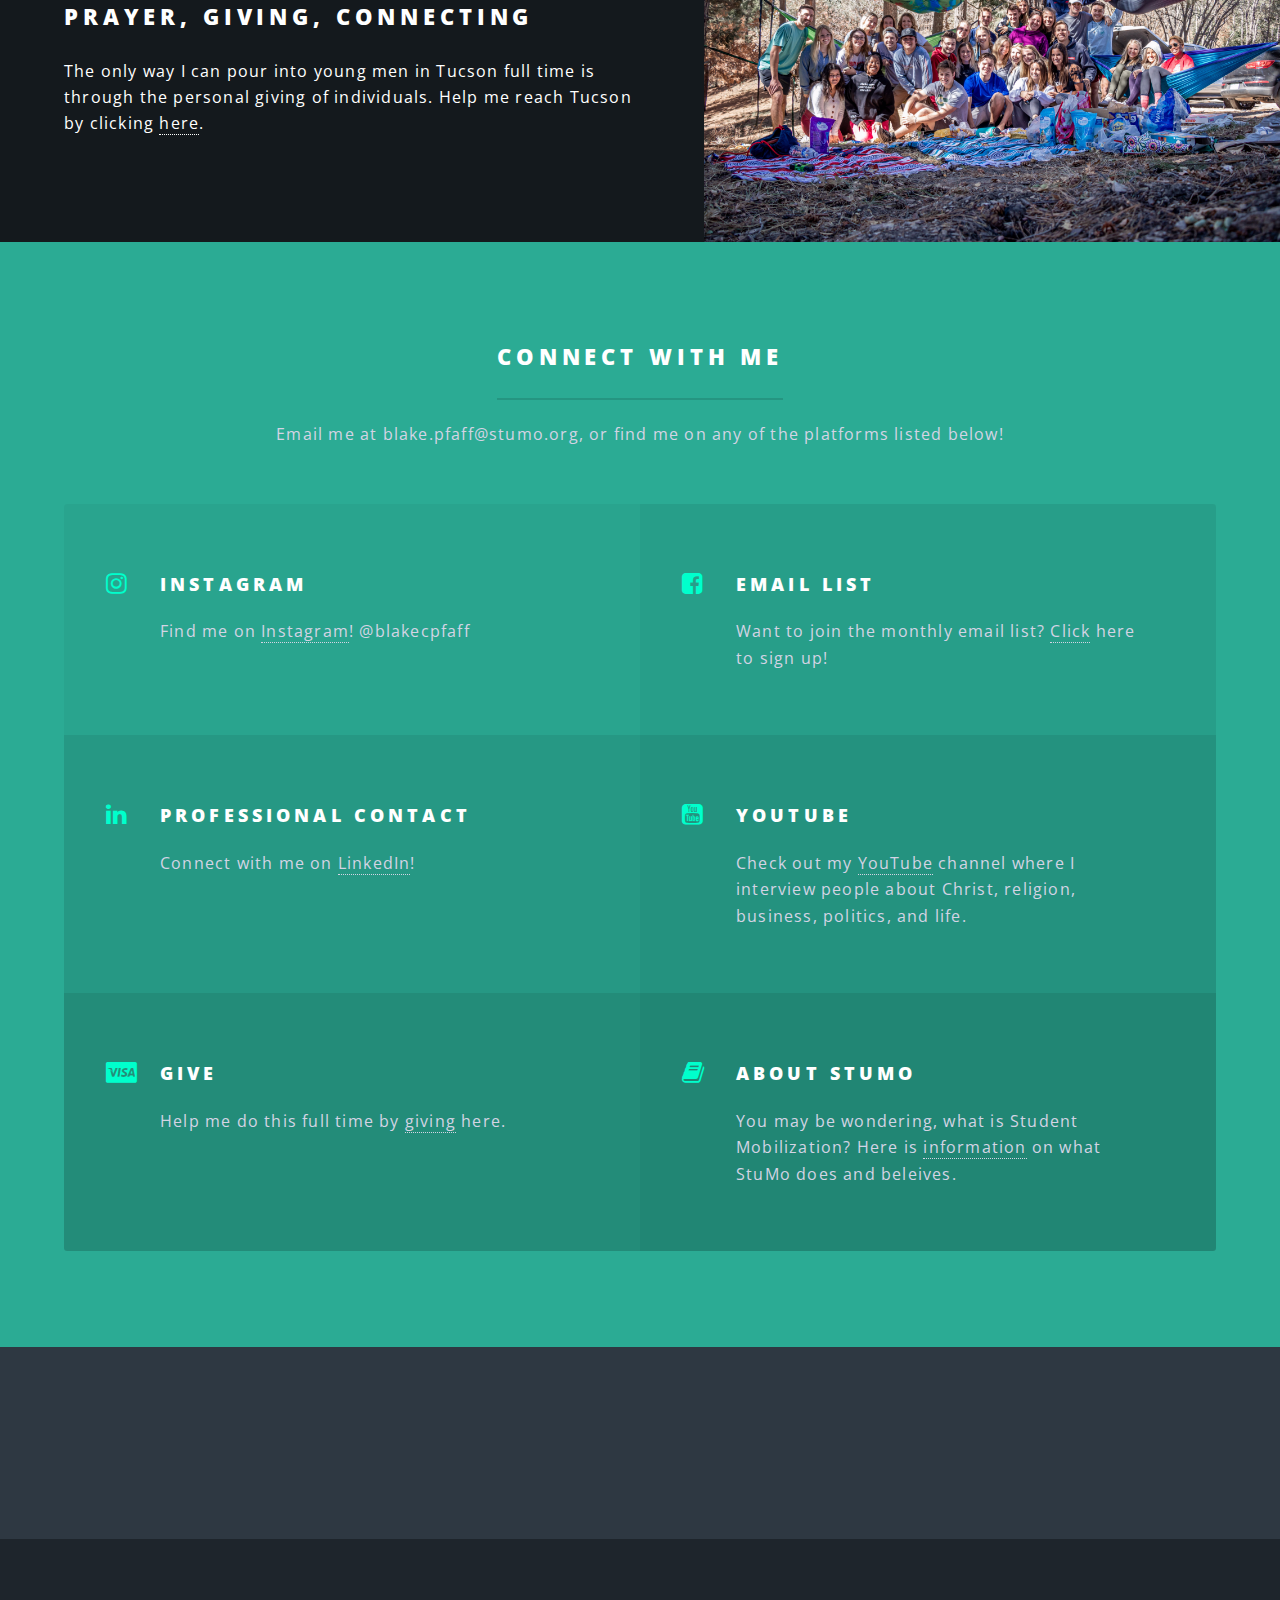
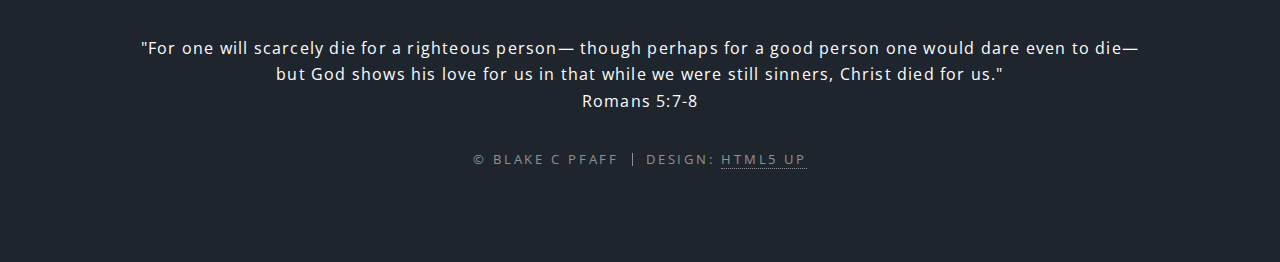
==== commit 37d3d809: "Update index.html" ====
--- a/index.html
+++ b/index.html
@@ -61,10 +61,10 @@
 							<header class="major">
 								<h2> Welcome to the website! </h2>
 								<p>When I arrived on campus at the University of Arizona, my only thought
-									was to play football. But God got a hold on my heart, and gave me a
-									passion to pursue ministry after graduating with a finance degree.
+									was to play football. But God got a hold on my heart, and I graduated with
+									a degree in finance and a love for God.
 									<br>See more how the Jesus's message of the gospel changed my life.<br>
-
+									<br>
 									 <i> 2 Corinthians 5:17 </i>
 
 								</p>
@@ -86,8 +86,9 @@
 						<div class="image"><img src="images/football.JPG" alt width="600px;" height="400px;" /></div><div class="content">
 						<h2>My Testimony:<br />
 							From a part of my life to giving my life</h2>
-						<p>God used the Christian foundation my parents gave me combined
-							with my own failures to humble me enough to truly seek God.
+						<p>After having everything I ever dreamed of, I was confronted
+							with the truth of Jesus and the gospel. Failures in school, sports, and relationships
+							humbled me enough to truly seek God.
 						<a href="workk.html">Here</a> is my story.
 
 							</div>
@@ -123,11 +124,12 @@
 						<section class="spotlight">
 
 							<div class="image"><img src="images/azcamp.jpeg" alt="" border="5" /></div><div class="content" >
-								<h2>Join My Support Team<br />
+								<h2>Partner With Me:<br />
 									Prayer, Giving, Connecting
 								</h2>
-								<p>The only way I can do this full time is through the personal giving
-									of individuals. Help me do reach Tucson by clicking
+								<p>The only way I can pour into young men in Tucson full time
+									is through the personal giving
+									of individuals. Help me reach Tucson by clicking
 								<a href="servicee.html">here</a>.
 								</p>
 
